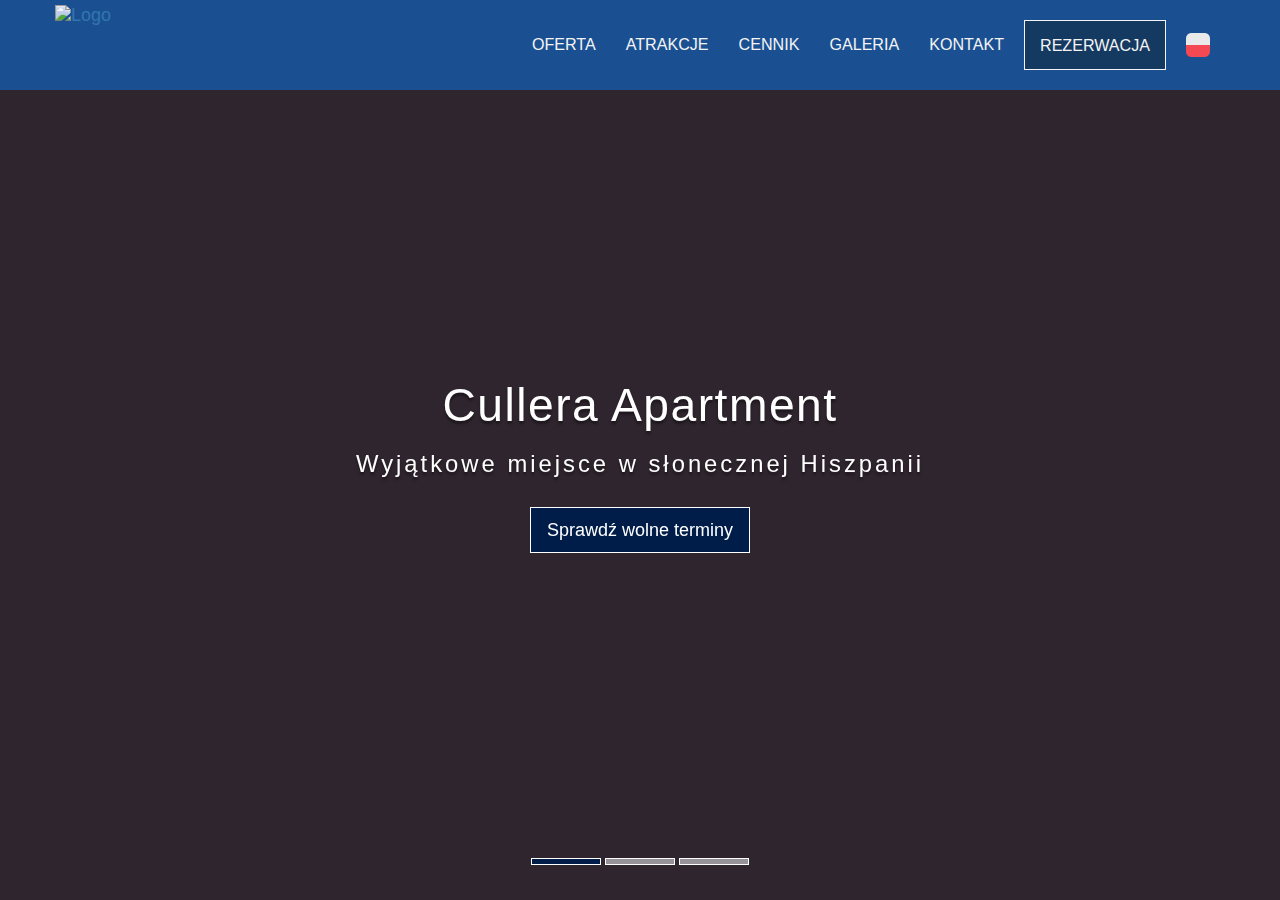
==== index.html @ fe38606e "Navbar vol. 10" ====
<!DOCTYPE html>
<html prefix="og: http://ogp.me/ns#">

<head>
  <!-- content-type, which overrides http equivalent header. Because of charset, this meta should be set at first. -->
  <meta http-equiv="Content-Type" content="text/html; charset=utf-8" />
  <!--  Overrides http equivalent header. This tells IE to use the most updated engine.  -->
  <meta http-equiv="X-UA-Compatible" content="IE=Edge">
  <!--  Tells crawlers how to crawl this page, and the role of this page. https://developer.mozilla.org/en-US/docs/Web/HTML/Element/meta -->
  <meta name="robots" content="index, follow">
  <!--  One of the microformats. http://microformats.org/wiki/rel-home  -->
  <link rel="home" href="/">
  <!--  Page generator if your html file is generated by machine.  -->
  <meta name="generator" content="My bare hands">
  <!--  Probably the most well-known meta, but most of the search engine has abandon this tag. Avoid using this if possible. -->
  <!--   <meta name="keywords" content="key, words, something"> -->
  <!--  Defines a favicon which shows in address bar of desktop browsers. Most of the mobile browsers have no place to show it though.  -->
  <link rel="shortcut icon" href="/favicon.ico">
  <!--  Pretty similar to the one above. But gives size and png is also valid here.  -->
  <link rel="icon" type="image/png" href="/path/to/icons/favicon-192x192.png" sizes="192x192">
  <!--  iPhone stuff. This will be used as icon if you save this page as Web Clip.  -->
  <!--  Most of the icon things are described on https://developer.apple.com/library/content/documentation/AppleApplications/Reference/SafariWebContent/ConfiguringWebApplications/ConfiguringWebApplications.html  -->
  <!--  -precomposed suffix indicates the image should not be added effects again.  -->
  <!-- For third-generation iPad with high-resolution Retina display. -->
  <link rel="apple-touch-icon-precomposed" sizes="144x144" href="/image.png">
  <!-- For iPhone with high-resolution Retina display. -->
  <link rel="apple-touch-icon-precomposed" sizes="114x114" href="/image.png">
  <!-- For first- and second-generation iPad. -->
  <link rel="apple-touch-icon-precomposed" sizes="72x72" href="/image.png">
  <!-- Fallback for ones above. For non-Retina iPhone, iPod Touch, and Android 2.1+ devices. -->
  <link rel="apple-touch-icon-precomposed" href="/image.png">
  <!--  suffix-free one.  -->
  <link rel="apple-touch-icon" sizes="180x180" href="/image.png">
  <!--  For launch screen.  -->
  <link rel="apple-touch-startup-image" href="/launch.png">
  <!--  And you can also add a title for launch screen icon.  -->
  <meta name="apple-mobile-web-app-title" content="AppTitle">
  <!--  If your site is a webapp, put this to make it even more like a native app.  -->
  <meta name="apple-mobile-web-app-capable" content="yes">
  <!--  You may change the status bar.  -->
  <meta name="apple-mobile-web-app-status-bar-style" content="black">
  <!--  Android Chrome manifest. Does the similar things compared to those apple stuff. https://developer.chrome.com/multidevice/android/installtohomescreen -->
  <link rel="manifest" href="manifest.json">
  <!--  Open Search hint. This will be used in Chrome's omni bar if you press tab when focus on this site. http://www.opensearch.org/Specifications/OpenSearch/1.1  -->
  <link rel="search" type="application/opensearchdescription+xml" href="/search-api" title="Site Name">
  <!--  Hint for RSS feed. https://developer.mozilla.org/en-US/docs/Web/RSS/Getting_Started/Syndicating  -->
  <link rel="alternate" type="application/rss+xml" title="Site Name" href="/rss">
  <!--  Hint for Atom feed. People are using this, but I don't see any reliable source of this.  -->
  <link rel="alternate" type="application/atom+xml" title="Site Name" href="/atom">
  <!-- Tag for AMP project entry. If you have a AMP version of your site, put this to other pages. https://www.ampproject.org/ -->
  <link rel="amphtml" href="https://www.example.com/url/to/amp/document.html">
  <!--  set rules only for IE.  -->
  <!--[if lt IE 9]>
  <link rel="stylesheet" type="text/css" href="no-ie.css" />
  <![endif]-->
  <!--  Provides a JSON description of this page.  -->
  <link rel="alternate" type="application/json" href="https://example.com/page.json">
  <!--  The most canonical version of this page. Helps SEO. https://moz.com/blog/canonical-url-tag-the-most-important-advancement-in-seo-practices-since-sitemaps  -->
  <link rel="canonical" href="https://example.com/page">
  <!--  Other languages of this page.  -->
  <link rel="alternate" hreflang="zh-CN" href="https://example.com/zh-CN/page" title="??">
  <!-- Also overrides http equivalent header, for CSP rules. https://developer.mozilla.org/en-US/docs/Web/HTTP/CSP -->
  <meta http-equiv="Content-Security-Policy" content="default-src localhost:8080 localhost:8080 *.example.com 'self' 'unsafe-inline' 'unsafe-eval' data:;">
  <!--  http equivalent header. This will protect your referrer from being abused or leaked. https://developer.mozilla.org/en-US/docs/Web/HTTP/Headers/Referrer-Policy  -->
  <meta http-equiv="Referrer-Policy" content="same-origin">
  <!--  viewport, this tells mobile browsers how to scale page content. https://developer.mozilla.org/en-US/docs/Mozilla/Mobile/Viewport_meta_tag  -->
  <meta name="viewport" content="width=device-width,initial-scale=1.0">
  <!-- Disable telephone number auto detection. This is optional, depends on your willingness. http://stackoverflow.com/questions/28027330/html-email-ios-format-detection -->
  <meta name="format-detection" content="telephone=no">
  <!-- Other formats. Also optional. -->
  <meta name="format-detection" content="date=no">
  <meta name="format-detection" content="address=no">
  <meta name="format-detection" content="email=no">
  <!-- Preload image if possible. https://www.smashingmagazine.com/2016/02/preload-what-is-it-good-for/ -->
  <link rel="preload" href="//example.com/preload.png" as="image" crossorigin>
  <!-- Metas for OpenGraph protocol. Mainly about how to share this page via social networks. http://ogp.me/ -->
  <meta property="og:title" content="Title">
  <meta property="og:type" content="something.page">
  <meta property="og:url" content="https://example.com">
  <meta property="og:image" content="https://example.com/preview.jpg">
  <!-- Metas for Twitter share. -->
  <meta name="twitter:url" content="https://example.com">
  <meta name="twitter:title" content="Title">
  <!-- Stylesheet resource protected by Subresource Integrity. https://developer.mozilla.org/en-US/docs/Web/Security/Subresource_Integrity -->
  <link crossorigin="anonymous" href="https://example.com/resource" integrity="sha256-17GUFcEII0uRrKwNDAIJHIYJk8E2h6dX7jRcwezTqdE=" media="all" rel="stylesheet">
  <!-- Finally, title. -->
  <!-- But actually there are even more meta extensions: https://wiki.whatwg.org/wiki/MetaExtensions -->

  <link href="https://fonts.googleapis.com/css?family=Open+Sans" rel="stylesheet">

  <link rel="stylesheet" href="resources/css/bootstrap.min.css" type="text/css" />
  <link rel="stylesheet" href="resources/css/style.css" type="text/css" />
  <script type="text/javascript" src="resources/js/jquery-3.2.1.min.js"></script>
  <script type="text/javascript" src="resources/js/bootstrap.min.js"></script>

  <title>Sample HTML index file</title>
</head>

<body>

  <nav class="navbar navbar-inverse navbar-fixed-top" role="navigation">
    <div class="container">
      <div class="navbar-header">
        <button type="button" class="navbar-toggle collapsed" data-toggle="collapse" data-target="#bs-example-navbar-collapse-1" id="button-nav">
          <span class="sr-only">Toggle navigation</span>
          <span class="icon-bar"></span>
          <span class="icon-bar"></span>
          <span class="icon-bar"></span>
        </button>
        <div class="navbar-brand">
          <a href="#">
            <img alt="Logo" id="logo" src="resources/images/logo.png" />
          </a>
        </div>
      </div>

      <div class="collapse navbar-collapse navbar-right" id="bs-example-navbar-collapse-1">
        <section>
          <nav class="fill">
            <ul class="nav navbar-nav navbar-right">
              <li> <a href="#">Oferta</a> </li>
              <li> <a href="#">Atrakcje</a> </li>
              <li> <a href="#">Cennik</a> </li>
              <li> <a href="#">Galeria</a> </li>
              <li> <a href="#">Kontakt</a> </li>
              <li> <a href="#" id="Reservation">Rezerwacja</a> </li>
              <li class="dropdown">
                <a href="#" data-toggle="dropdown" class="dropdown-toggle"><img src="resources/images/pl.png" </img><b class="caret"></b></a>
                <ul class="dropdown-menu">
                  <div>
                    <li>
                      <a href="start-seite"><img src="resources/images/de.png" </img></a>
                    </li>
                    <li>
                      <a href="empezar"><img src="resources/images/sp.png" </img></a>
                    </li>
                    <li>
                      <a href="home"><img src="resources/images/gb.png" </img></a>
                    </li>
                    <li>
                      <a href="bonjour"><img src="resources/images/fr.png" </img></a>
                    </li>
                  </div>
                </ul>
              </li>
            </ul>
        </section>
      </div>
    </div>
    </nav>


    <div id="myCarousel" class="carousel-fade carousel slide" data-ride="carousel">
      <ol class="carousel-indicators">
        <li data-target="#myCarousel" data-slide-to="0" class="active"></li>
        <li data-target="#myCarousel" data-slide-to="1"></li>
        <li data-target="#myCarousel" data-slide-to="2"></li>
      </ol>
      <div class="carousel-inner">
        <div class="item bg bg1 active">
          <div class="container">
            <div class="carousel-caption">
              <h1>Cullera Apartment</h1>
              <h3>Wyjątkowe miejsce w słonecznej Hiszpanii</h3>
              <p><a class="btn btn-lg btn-primary" href="#" role="button">Sprawdź wolne terminy</a></p>
            </div>
          </div>
        </div>
        <div class="item bg bg2">
          <div class="container">
            <div class="carousel-caption">
              <h1>Cullera Apartment</h1>
              <h3>Apartament nad brzegiem morza</h3>
              <p><a class="btn btn-lg btn-primary" href="#" role="button">Sprawdź wolne terminy</a></p>
            </div>
          </div>
        </div>
        <div class="item bg bg3">
          <div class="container">
            <div class="carousel-caption">
              <h1>Cullera Apartment</h1>
              <h3>Miejsce odpoczynku i spokoju</h3>
              <p><a class="btn btn-lg btn-primary" href="#" role="button">Sprawdź wolne terminy</a></p>
            </div>
          </div>
        </div>
      </div>
    </div>


</body>

</html>
---- resources/css/style.css ----
html, body {
  height: 100%;
  font-family: 'Open Sans', sans-serif;
}

h1 {
  font-size: 3.3em;
}

h3 {
  font-size: 1.7em;
}

a.btn {
  margin-top: 20px;
}

#logo {
  height: 80px;
  padding: 5px 0;
}

#Reservation {
  height: 50px;
  box-sizing: border-box;
  background-color: rgba(15, 24, 26, 0.40);
  border: .5px solid;
  margin-left: 5px;
  margin-right: 5px;
}

.caret {
  display: none;
}

.navbar {
  height: 90px;
  background-color: #1A5398;
  opacity: .95;
}

.navbar-brand {
  padding: 0;
  max-width: 172px;
}

.navbar, .navbar-inverse {
  border-radius: 0;
  border: none;
  margin-bottom: 0;
  min-height: 80px;
}

.container {
  height: inherit;
}
#bs-example-navbar-collapse-1 {
  margin-top: 20px;
}
.navbar-nav>li>a {
  line-height: 20px;
}
.navbar-nav>li {
  vertical-align: middle;
  text-align: center;
}
.navbar-inverse .navbar-nav>li>a {
  color: white;
  font: 400 1.15em 'Open Sans', sans-serif;
}

.navbar-inverse .navbar-nav li a:hover {
  background-color: rgba(222, 222, 222, .2);
  transition: 0.7s all linear;
  height: 100%;
}

ul.nav li a {
  box-sizing: border-box;
  min-height: 45px;
}
li.dropdown {
  height: 50px;
}
li.dropdown > a {
  height: 50px;
}
li.dropdown > a > img {
  margin-top: -2px;
}
@media (min-width: 768px) {
ul.dropdown-menu {
  min-width: 0;
  width: 55px;
  padding: 0;
}
}

ul.dropdown-menu li a {
  padding: 10px 15px;
}

@media (max-width: 992.1px) {
  h1 {
    font-size: 2.5em;
  }
  h3 {
    font-size: 1.5em;
  }
  .carousel-caption {
    top: 40%;
  }
  #Reservation {
    height: 43.6px;
  }
  .navbar-inverse .navbar-nav>li>a {
    font-size: 0.8em;
  }
  ul.nav li a {
    min-height: 35px;
  }
  #bs-example-navbar-collapse-1 {
    margin-top: 23.2px;
  }
  li.dropdown {
    height: 43.6px;
  }
  li.dropdown > a {
    height: 43.6px;
  }
  li.dropdown > a > img {
    margin-top: -5.2px;
  }
}

.navbar-inverse .navbar-nav > li > a:hover,
.navbar-inverse .navbar-nav > li > a:focus,
#Reservation:hover,
#Reservation:focus {
  background-color: #001D4A;
}

/*----------------------------------------------
--Nav effects
-----------------------------------------------  */

nav ul {
  list-style: none;
  text-align: center;
}

nav ul li {
  display: inline-block;
}

nav ul li a {
  display: block;
  text-decoration: none;
  color: #aaa;
  font-weight: 800;
  text-transform: uppercase;
  margin: 0 0px;
}

nav ul li a, nav ul li a:after, nav ul li a:before {
  transition: all 0.4s;
}

nav ul li a:hover {
  color: #555;
}

nav.fill ul li a {
  position: relative;
}

nav.fill ul li a:after {
  position: absolute;
  bottom: 0;
  left: 0;
  right: 0;
  margin: auto;
  width: 0%;
  content: '.';
  color: transparent;
  background: #aaa;
  background: blue;
  height: 1px;
}

nav.fill ul li a {
  transition: all .4s;
}

nav.fill ul li a:after {
  text-align: left;
  margin: 0;
  opacity: 0;
}

nav.fill ul li a:hover {
  color: red;
  z-index: 1;
}

nav.fill ul li a:hover:after {
  z-index: -10;
  animation: fill .5s forwards;
  -webkit-animation: fill .5s forwards;
  -moz-animation: fill .5s forwards;
  opacity: 1;
}


/* Keyframes */

@-webkit-keyframes fill {
  0% {
    width: 0%;
    height: 0.1px;
  }
  50% {
    width: 100%;
    height: 0.1px;
  }
  100% {
    width: 100%;
    height: 100%;
    background: #001D4A;
  }
}


/*End of nav effects */

.carousel-inner {
  height: 100%;
}

.carousel-caption {
  height: 100%;
  top: 40%;
  z-index: 10;
}

.carousel-caption h1 {
  text-shadow: 0 2.5px 2.5px rgba(0, 0, 0, 0.4);
  letter-spacing: 1.5px;
}

.carousel-caption h3 {
  text-shadow: 0 2.5px 2.5px rgba(0, 0, 0, 0.4);
  letter-spacing: 3px;
}

.carousel, .item, .active {
  height: 100%;
}

.carousel .item {
  background-color: rgb(47, 37, 46);
}

.carousel .carousel-inner .bg {
  background-repeat: no-repeat;
  background-size: cover;
}

.carousel .carousel-inner .bg1 {
  background-image: url(../images/IMG_9417.JPG);
  background-position: center top;
}

.carousel .carousel-inner .bg2 {
  background-image: url(../images/IMG_9451.JPG);
  background-position: center center;
}

.carousel .carousel-inner .bg3 {
  background-image: url(../images/IMG_9530.JPG);
  background-position: center bottom;
}

.carousel-fade .carousel-inner .item {
  transition-property: opacity;
}

.carousel-fade .carousel-inner .item, .carousel-fade .carousel-inner .active.left, .carousel-fade .carousel-inner .active.right {
  opacity: 0;
}

.carousel-fade .carousel-inner .active, .carousel-fade .carousel-inner .next.left, .carousel-fade .carousel-inner .prev.right {
  opacity: 1;
}

.carousel-fade .carousel-inner .next, .carousel-fade .carousel-inner .prev, .carousel-fade .carousel-inner .active.left, .carousel-fade .carousel-inner .active.right {
  left: 0;
  transform: translate3d(0, 0, 0);
}

@media screen and (max-height: 500px) {
  h1 {
    font-size: 2em;
  }
  h3 {
    font-size: 1.2em;
  }
}

@media (max-width: 768px) {
  #logo {
    width: 120px;
    height: 60px;
  }
  #Reservation {
    height: 35.2px;
    background-color: #1A5398;
    border: none;
    border-top: solid;
    border-top-width: .1px;
    border-top-color: #001D4A;
    margin-left: 0;
    margin-right: 0;
  }
  .navbar {
    opacity: 1;
  }
  .caret {
    display: inline-block;
  }
  .navbar {
    min-height: 60px;
    max-height: 65px;
  }
  div.navbar-header div.navbar-brand {
    margin-left: 15%;
  }
  .navbar-toggle {
    margin-top: 15.5px;
    margin-right: 10%;
  }
  .navbar-inverse .navbar-nav>li>a {
    font-size: 0.8em;
    margin-top: 0em;
    border-top: solid;
    border-color: #001D4A;
    border-top-width: .1px;
    background-color: #1A5398;
    opacity: 1;
  }
  .navbar-nav>li>ul {
    margin-left: 10%;
    margin-right: 10%;
  }
  .navbar-nav>li>ul>li {
    margin-left: 5px;
    margin-right: 5px;
  }
  .dropdown-menu>li>a {
    padding-left: 0;
  }
  .navbar-nav .open .dropdown-menu>li>a {
    padding-top: 10px;
    padding-left: 15px;
    padding-right: 15px;
    padding-bottom: 3px;
    background-color: #1A5398;
  }
  .navbar-nav .open .dropdown-menu {
    display: flex;
    margin-left: 0;
    margin-right: 0;
    justify-content: center;
    width: auto;
    background-color: #1A5398;
    padding: 0;
    border-width: 0;
  }
  .navbar-collapse {
    border-width: 0;
  }
  .navbar-collapse.in {
    overflow-y: visible;
  }
  li.dropdown.open {
    background-color: #1A5398;
  }
  ul.nav {
    margin-top: 0px;
    margin-bottom: 0px;
  }
  .carousel-caption {
    top: 30%;
  }
  .navbar-collapse.collapse {
    display: none;
  }
  .container > .navbar-header,
  .container-fluid > .navbar-header,
  .container > .navbar-collapse,
  .container-fluid > .navbar-collapse {
    margin-right: -15px;
    margin-left: -15px;
  }
  .container > .navbar-header > div.navbar-brand {
    margin-left: 15%;
  }
  .navbar-header {
    float:none;
  }
    .navbar-toggle {
      display: inline-block;
    }
    .collapse.in {
      display:block;
    }
    #bs-example-navbar-collapse-1 {
      margin-top: 0px;
    }
li.dropdown > a > img {
  margin-top: 0;
  vertical-align: middle;
}

.navbar-inverse .navbar-nav > li > a:hover,
.navbar-inverse .navbar-nav > li > a:focus, .navbar-inverse .navbar-nav > .open > a,
 .navbar-inverse .navbar-nav > .open > a:hover,
 .navbar-inverse .navbar-nav > .open > a:focus,
 #Reservation:hover,
 #Reservation:focus {
  background-color: #001D4A;
}

}
@media (width: 768px) {
  .container > .navbar-header {
    margin-left: -24px;
    margin-right: -24px;
  }
  .collapse.in {
    display: block;
  }
  #bs-example-navbar-collapse-1 {
    margin-top: 0px;
    min-width: 768px;
  }
  .navbar-nav > li {
    float: none;
  }
   ul.navbar-nav {
    float: none !important;
    width: 768px;
    margin-left: -15px;
  }
  nav.navbar > div.container {
    margin-left:0;
    margin-right:0;
    min-width: 768px;
    padding:0;
  }
  .dropdown-menu>li>a {
    padding-left: 0;
  }
  .navbar-nav .open .dropdown-menu>li>a {
    padding-top: 10px;
    padding-left: 15px;
    padding-right: 15px;
    padding-bottom: 3px;
    background-color: #1A5398;
  }
  .navbar-nav .open .dropdown-menu {
    display: flex;
    margin-left: 0;
    margin-right: 0;
    justify-content: center;
    width: 768px;
    background-color: #1A5398;
    padding: 0;
    border-width: 0;
  }

  #Reservation {
    height: 35.2px;
  }
  .navbar-inverse .navbar-nav > li.dropdown > a {
    height: 43.6px;
  }
  .navbar-inverse .navbar-nav > li > a {
    padding-top: 10px;
    padding-bottom: 10px;
    height: 35px;
  }
}
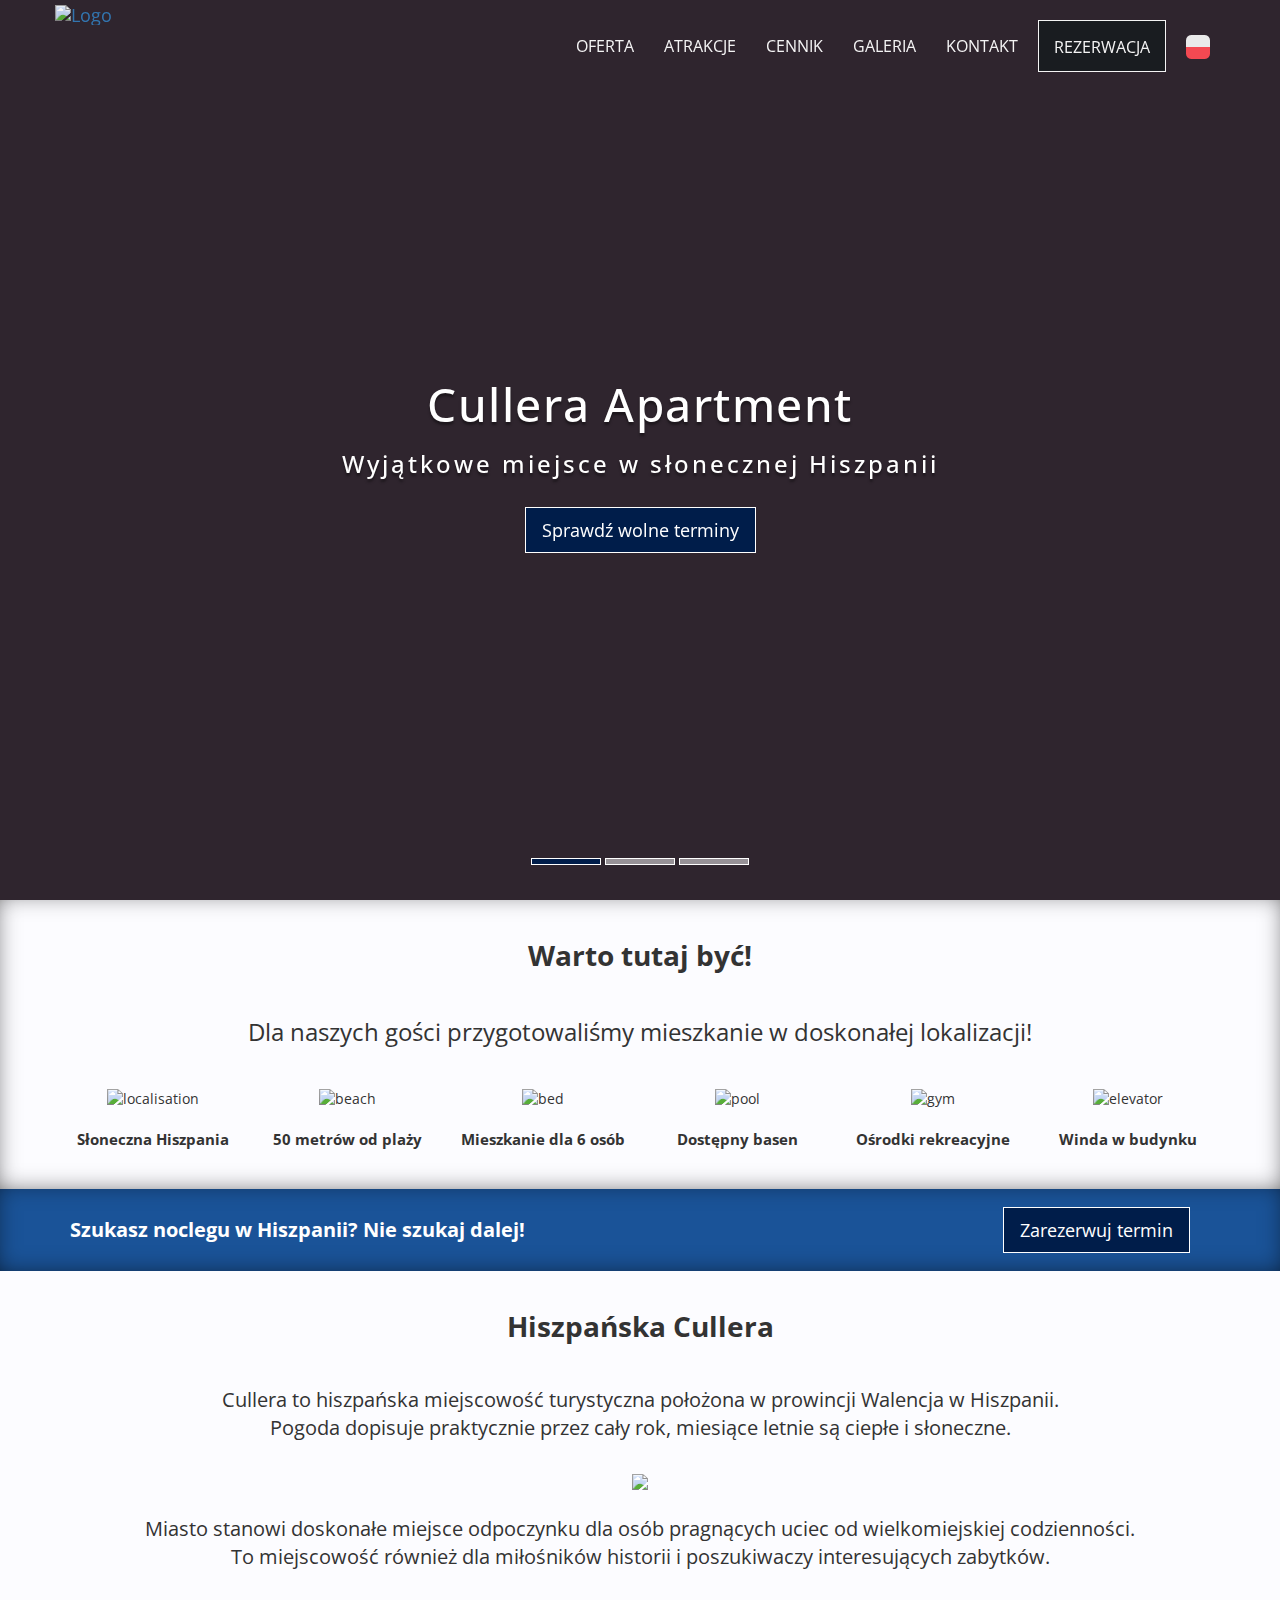
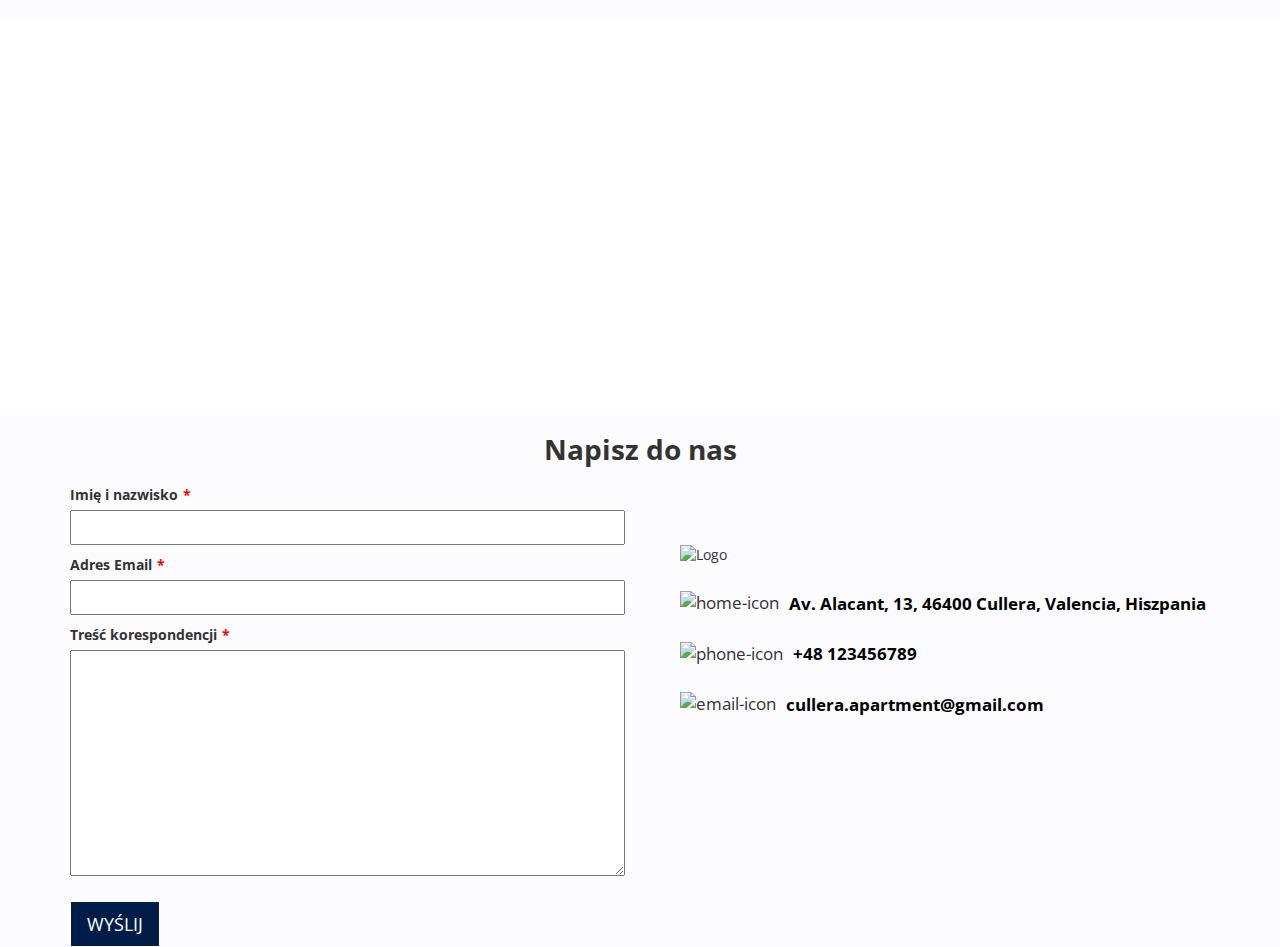
==== commit 511e8d88: "Fix of navbar fix" ====
--- a/index.html
+++ b/index.html
@@ -7,84 +7,7 @@
   <!--  Overrides http equivalent header. This tells IE to use the most updated engine.  -->
   <meta http-equiv="X-UA-Compatible" content="IE=Edge">
   <!--  Tells crawlers how to crawl this page, and the role of this page. https://developer.mozilla.org/en-US/docs/Web/HTML/Element/meta -->
-  <meta name="robots" content="index, follow">
-  <!--  One of the microformats. http://microformats.org/wiki/rel-home  -->
-  <link rel="home" href="/">
-  <!--  Page generator if your html file is generated by machine.  -->
-  <meta name="generator" content="My bare hands">
-  <!--  Probably the most well-known meta, but most of the search engine has abandon this tag. Avoid using this if possible. -->
-  <!--   <meta name="keywords" content="key, words, something"> -->
-  <!--  Defines a favicon which shows in address bar of desktop browsers. Most of the mobile browsers have no place to show it though.  -->
-  <link rel="shortcut icon" href="/favicon.ico">
-  <!--  Pretty similar to the one above. But gives size and png is also valid here.  -->
-  <link rel="icon" type="image/png" href="/path/to/icons/favicon-192x192.png" sizes="192x192">
-  <!--  iPhone stuff. This will be used as icon if you save this page as Web Clip.  -->
-  <!--  Most of the icon things are described on https://developer.apple.com/library/content/documentation/AppleApplications/Reference/SafariWebContent/ConfiguringWebApplications/ConfiguringWebApplications.html  -->
-  <!--  -precomposed suffix indicates the image should not be added effects again.  -->
-  <!-- For third-generation iPad with high-resolution Retina display. -->
-  <link rel="apple-touch-icon-precomposed" sizes="144x144" href="/image.png">
-  <!-- For iPhone with high-resolution Retina display. -->
-  <link rel="apple-touch-icon-precomposed" sizes="114x114" href="/image.png">
-  <!-- For first- and second-generation iPad. -->
-  <link rel="apple-touch-icon-precomposed" sizes="72x72" href="/image.png">
-  <!-- Fallback for ones above. For non-Retina iPhone, iPod Touch, and Android 2.1+ devices. -->
-  <link rel="apple-touch-icon-precomposed" href="/image.png">
-  <!--  suffix-free one.  -->
-  <link rel="apple-touch-icon" sizes="180x180" href="/image.png">
-  <!--  For launch screen.  -->
-  <link rel="apple-touch-startup-image" href="/launch.png">
-  <!--  And you can also add a title for launch screen icon.  -->
-  <meta name="apple-mobile-web-app-title" content="AppTitle">
-  <!--  If your site is a webapp, put this to make it even more like a native app.  -->
-  <meta name="apple-mobile-web-app-capable" content="yes">
-  <!--  You may change the status bar.  -->
-  <meta name="apple-mobile-web-app-status-bar-style" content="black">
-  <!--  Android Chrome manifest. Does the similar things compared to those apple stuff. https://developer.chrome.com/multidevice/android/installtohomescreen -->
-  <link rel="manifest" href="manifest.json">
-  <!--  Open Search hint. This will be used in Chrome's omni bar if you press tab when focus on this site. http://www.opensearch.org/Specifications/OpenSearch/1.1  -->
-  <link rel="search" type="application/opensearchdescription+xml" href="/search-api" title="Site Name">
-  <!--  Hint for RSS feed. https://developer.mozilla.org/en-US/docs/Web/RSS/Getting_Started/Syndicating  -->
-  <link rel="alternate" type="application/rss+xml" title="Site Name" href="/rss">
-  <!--  Hint for Atom feed. People are using this, but I don't see any reliable source of this.  -->
-  <link rel="alternate" type="application/atom+xml" title="Site Name" href="/atom">
-  <!-- Tag for AMP project entry. If you have a AMP version of your site, put this to other pages. https://www.ampproject.org/ -->
-  <link rel="amphtml" href="https://www.example.com/url/to/amp/document.html">
-  <!--  set rules only for IE.  -->
-  <!--[if lt IE 9]>
-  <link rel="stylesheet" type="text/css" href="no-ie.css" />
-  <![endif]-->
-  <!--  Provides a JSON description of this page.  -->
-  <link rel="alternate" type="application/json" href="https://example.com/page.json">
-  <!--  The most canonical version of this page. Helps SEO. https://moz.com/blog/canonical-url-tag-the-most-important-advancement-in-seo-practices-since-sitemaps  -->
-  <link rel="canonical" href="https://example.com/page">
-  <!--  Other languages of this page.  -->
-  <link rel="alternate" hreflang="zh-CN" href="https://example.com/zh-CN/page" title="??">
-  <!-- Also overrides http equivalent header, for CSP rules. https://developer.mozilla.org/en-US/docs/Web/HTTP/CSP -->
-  <meta http-equiv="Content-Security-Policy" content="default-src localhost:8080 localhost:8080 *.example.com 'self' 'unsafe-inline' 'unsafe-eval' data:;">
-  <!--  http equivalent header. This will protect your referrer from being abused or leaked. https://developer.mozilla.org/en-US/docs/Web/HTTP/Headers/Referrer-Policy  -->
-  <meta http-equiv="Referrer-Policy" content="same-origin">
-  <!--  viewport, this tells mobile browsers how to scale page content. https://developer.mozilla.org/en-US/docs/Mozilla/Mobile/Viewport_meta_tag  -->
   <meta name="viewport" content="width=device-width,initial-scale=1.0">
-  <!-- Disable telephone number auto detection. This is optional, depends on your willingness. http://stackoverflow.com/questions/28027330/html-email-ios-format-detection -->
-  <meta name="format-detection" content="telephone=no">
-  <!-- Other formats. Also optional. -->
-  <meta name="format-detection" content="date=no">
-  <meta name="format-detection" content="address=no">
-  <meta name="format-detection" content="email=no">
-  <!-- Preload image if possible. https://www.smashingmagazine.com/2016/02/preload-what-is-it-good-for/ -->
-  <link rel="preload" href="//example.com/preload.png" as="image" crossorigin>
-  <!-- Metas for OpenGraph protocol. Mainly about how to share this page via social networks. http://ogp.me/ -->
-  <meta property="og:title" content="Title">
-  <meta property="og:type" content="something.page">
-  <meta property="og:url" content="https://example.com">
-  <meta property="og:image" content="https://example.com/preview.jpg">
-  <!-- Metas for Twitter share. -->
-  <meta name="twitter:url" content="https://example.com">
-  <meta name="twitter:title" content="Title">
-  <!-- Stylesheet resource protected by Subresource Integrity. https://developer.mozilla.org/en-US/docs/Web/Security/Subresource_Integrity -->
-  <link crossorigin="anonymous" href="https://example.com/resource" integrity="sha256-17GUFcEII0uRrKwNDAIJHIYJk8E2h6dX7jRcwezTqdE=" media="all" rel="stylesheet">
-  <!-- Finally, title. -->
-  <!-- But actually there are even more meta extensions: https://wiki.whatwg.org/wiki/MetaExtensions -->
 
   <link href="https://fonts.googleapis.com/css?family=Open+Sans" rel="stylesheet">
 
@@ -92,6 +15,14 @@
   <link rel="stylesheet" href="resources/css/style.css" type="text/css" />
   <script type="text/javascript" src="resources/js/jquery-3.2.1.min.js"></script>
   <script type="text/javascript" src="resources/js/bootstrap.min.js"></script>
+  <script type="text/javascript" src="https://maps.googleapis.com/maps/api/js?key=AIzaSyA2aEZ-V6omJorvUW3Yaz4FjCpzF3QwmMs"></script>
+  <script type="text/javascript" src="resources/js/map.js"></script>
+  <script>$(function () {
+  $(document).scroll(function () {
+    var $nav = $(".navbar-fixed-top");
+    $nav.toggleClass('scrolled', $(this).scrollTop() > $nav.height());
+  });
+});</script>
 
   <title>Sample HTML index file</title>
 </head>
@@ -101,7 +32,8 @@
   <nav class="navbar navbar-inverse navbar-fixed-top" role="navigation">
     <div class="container">
       <div class="navbar-header">
-        <button type="button" class="navbar-toggle collapsed" data-toggle="collapse" data-target="#bs-example-navbar-collapse-1" id="button-nav">
+        <button type="button" class="navbar-toggle collapsed"
+        data-toggle="collapse" data-target=".navbar-positioned" id="button-nav">
           <span class="sr-only">Toggle navigation</span>
           <span class="icon-bar"></span>
           <span class="icon-bar"></span>
@@ -109,12 +41,12 @@
         </button>
         <div class="navbar-brand">
           <a href="#">
-            <img alt="Logo" id="logo" src="resources/images/logo.png" />
-          </a>
-        </div>
-      </div>
-
-      <div class="collapse navbar-collapse navbar-right" id="bs-example-navbar-collapse-1">
+         <img alt="Logo" class="logo" src="resources/images/logo.png" />
+    </a>
+        </div>
+      </div>
+
+      <div class="collapse navbar-collapse navbar-right navbar-positioned">
         <section>
           <nav class="fill">
             <ul class="nav navbar-nav navbar-right">
@@ -123,23 +55,15 @@
               <li> <a href="#">Cennik</a> </li>
               <li> <a href="#">Galeria</a> </li>
               <li> <a href="#">Kontakt</a> </li>
-              <li> <a href="#" id="Reservation">Rezerwacja</a> </li>
+              <li> <a href="#" class="Reservation">Rezerwacja</a> </li>
               <li class="dropdown">
-                <a href="#" data-toggle="dropdown" class="dropdown-toggle"><img src="resources/images/pl.png" </img><b class="caret"></b></a>
+                <a href="#" data-toggle="dropdown" class="dropdown-toggle"><img src="resources/images/pl.png"</img><b class="caret"></b></a>
                 <ul class="dropdown-menu">
                   <div>
-                    <li>
-                      <a href="start-seite"><img src="resources/images/de.png" </img></a>
-                    </li>
-                    <li>
-                      <a href="empezar"><img src="resources/images/sp.png" </img></a>
-                    </li>
-                    <li>
-                      <a href="home"><img src="resources/images/gb.png" </img></a>
-                    </li>
-                    <li>
-                      <a href="bonjour"><img src="resources/images/fr.png" </img></a>
-                    </li>
+                    <li><a href="start-seite"><img src="resources/images/de.png"</img></a></li>
+                    <li><a href="empezar"><img src="resources/images/sp.png"</img></a></li>
+                    <li><a href="home"><img src="resources/images/gb.png"</img></a></li>
+                    <li><a href="bonjour"><img src="resources/images/fr.png"</img></a></li>
                   </div>
                 </ul>
               </li>
@@ -187,6 +111,96 @@
       </div>
     </div>
 
+    <div class="icons-box shadow">
+    <h3 class="header-description">Warto tutaj być!</h3>
+    <p class="short-description">Dla naszych gości przygotowaliśmy mieszkanie w doskonałej lokalizacji!</p>
+      <div class="container">
+        <div class="row">
+        <div class="col-xs-6 col-sm-6 col-md-4 col-lg-2">
+          <img class="graphic-icon" src="resources/images/localisation.png" alt="localisation"/>
+          <p class="txt">Słoneczna Hiszpania</p>
+        </div>
+        <div class="col-xs-6 col-sm-6 col-md-4 col-lg-2">
+          <img class="graphic-icon" src="resources/images/beach.png" alt="beach"/>
+          <p class="txt">50 metrów od plaży</p>
+        </div>
+        <div class="col-xs-6 col-sm-6 col-md-4 col-lg-2">
+          <img class="graphic-icon" src="resources/images/bed.png" alt="bed"/>
+          <p class="txt">Mieszkanie dla 6 osób</p>
+        </div>
+        <div class="col-xs-6 col-sm-6 col-md-4 col-lg-2">
+          <img class="graphic-icon" src="resources/images/pool.png" alt="pool"/>
+          <p class="txt">Dostępny basen</p>
+        </div>
+        <div class="col-xs-6 col-sm-6 col-md-4 col-lg-2">
+          <img class="graphic-icon" src="resources/images/gym.png" alt="gym"/>
+          <p class="txt">Ośrodki rekreacyjne</p>
+        </div>
+        <div class="col-xs-6 col-sm-6 col-md-4 col-lg-2">
+          <img class="graphic-icon" src="resources/images/elevator.png" alt="elevator"/>
+          <p class="txt">Winda w budynku</p>
+        </div>
+    </div>
+      </div>
+    </div>
+
+    <div class="action-box shadow">
+      <div class="container">
+        <div class="row">
+          <h3 class="header-description contrast">Szukasz noclegu w Hiszpanii? Nie szukaj dalej!</h3>
+          <a class="btn btn-lg btn-primary positioned" href="#" role="button">Zarezerwuj termin</a>
+    </div>
+  </div>
+  </div>
+
+    <div class="description-box">
+      <div class="container">
+        <div class="row">
+          <h3 class="header-description">Hiszpańska Cullera</h3>
+    <p class="short-description">Cullera to hiszpańska miejscowość turystyczna położona w prowincji Walencja w Hiszpanii.</br> Pogoda dopisuje praktycznie przez cały rok, miesiące letnie są ciepłe i słoneczne.</p>
+    <img src="resources/images/sun.png"/>
+    <p class="short-description">Miasto stanowi doskonałe miejsce odpoczynku dla osób pragnących uciec od wielkomiejskiej codzienności.</br> To miejscowość również dla miłośników historii i poszukiwaczy interesujących zabytków.</p>
+    </div>
+  </div>
+  </div>
+
+    <div class="map">
+    <div class="row">
+  <div id="map"></div>
+</div></div>
+
+<div class="contact">
+<div class="container">
+	<div class="row">
+    <h3 class="header-description">Napisz do nas</h3>
+		<div class="col-md-6">
+      <form action="kontakt.php" method="post" id="form" class="formorla">
+      	<div>
+      		<label for="name">Imię i nazwisko<span>*<span></label>
+      		<input type="text" name="nazwisko" id="nazwisko" class="validate[required]" style="width: 100%" value="">
+      	</div>
+      	<div>
+      		<label for="email">Adres Email<span>*<span></label>
+      		<input type="text" name="email" id="email" class="validate[required]" style="width: 100%" value="">
+      	</div>
+      	<div>
+      		<label for="message">Treść korespondencji<span>*</span></label>
+      		<textarea name="tresc" id="tresc" rows="11" style="width: 100%"></textarea>
+      	</div>
+
+      	<input class="btn btn-lg btn-primary" type="submit" name="submit" id="submit" value="WYŚLIJ">
+
+      <input type="hidden" name="formid" value="form"></form>
+		</div>
+    <div class="col-md-6 centered">
+      <img alt="Logo" class="logo-alt" src="resources/images/logo2.png" />
+      <p><img class="contact-icon" src="resources/images/address.png" alt="home-icon"/><span>Av. Alacant, 13, 46400 Cullera, Valencia, Hiszpania</span></p>
+      <p><img class="contact-icon" src="resources/images/phone.png" alt="phone-icon"/><span>+48 123456789</span></p>
+      <p><img class="contact-icon" src="resources/images/mail.png" alt="email-icon"/><span>cullera.apartment@gmail.com</span></p>
+    </div>
+  </div>
+</div>
+</div>
 
 </body>
 
--- a/resources/css/style.css
+++ b/resources/css/style.css
@@ -9,21 +9,23 @@
 
 h3 {
   font-size: 1.7em;
-}
-
-a.btn {
+  text-align: center;
+}
+
+.btn {
   margin-top: 20px;
 }
 
-#logo {
+.logo {
   height: 80px;
   padding: 5px 0;
 }
 
-#Reservation {
-  height: 50px;
+.Reservation {
   box-sizing: border-box;
-  background-color: rgba(15, 24, 26, 0.40);
+  height: 52.4px;
+  max-height: 52.4px;
+  background-color: rgba(15, 24, 26, 0.70);
   border: .5px solid;
   margin-left: 5px;
   margin-right: 5px;
@@ -35,7 +37,7 @@
 
 .navbar {
   height: 90px;
-  background-color: #1A5398;
+  background-color: rgba(26,83,152,0);
   opacity: .95;
 }
 
@@ -49,18 +51,21 @@
   border: none;
   margin-bottom: 0;
   min-height: 80px;
+  background-color: rgba(26,83,152,0);
 }
 
 .container {
   height: inherit;
 }
-#bs-example-navbar-collapse-1 {
+
+.navbar-positioned {
   margin-top: 20px;
 }
-.navbar-nav>li>a {
+
+.navbar-nav > li > a {
   line-height: 20px;
 }
-.navbar-nav>li {
+.navbar-nav > li {
   vertical-align: middle;
   text-align: center;
 }
@@ -88,61 +93,27 @@
 li.dropdown > a > img {
   margin-top: -2px;
 }
-@media (min-width: 768px) {
-ul.dropdown-menu {
-  min-width: 0;
-  width: 55px;
-  padding: 0;
-}
-}
+
 
 ul.dropdown-menu li a {
   padding: 10px 15px;
 }
 
-@media (max-width: 992.1px) {
-  h1 {
-    font-size: 2.5em;
-  }
-  h3 {
-    font-size: 1.5em;
-  }
-  .carousel-caption {
-    top: 40%;
-  }
-  #Reservation {
-    height: 43.6px;
-  }
-  .navbar-inverse .navbar-nav>li>a {
-    font-size: 0.8em;
-  }
-  ul.nav li a {
-    min-height: 35px;
-  }
-  #bs-example-navbar-collapse-1 {
-    margin-top: 23.2px;
-  }
-  li.dropdown {
-    height: 43.6px;
-  }
-  li.dropdown > a {
-    height: 43.6px;
-  }
-  li.dropdown > a > img {
-    margin-top: -5.2px;
-  }
-}
-
 .navbar-inverse .navbar-nav > li > a:hover,
 .navbar-inverse .navbar-nav > li > a:focus,
-#Reservation:hover,
-#Reservation:focus {
+.Reservation:hover,
+.Reservation:focus {
   background-color: #001D4A;
 }
 
 /*----------------------------------------------
 --Nav effects
 -----------------------------------------------  */
+
+.navbar-fixed-top.scrolled {
+  background-color: #1A5398 !important;
+  transition: background-color 200ms linear;
+}
 
 nav ul {
   list-style: none;
@@ -267,17 +238,17 @@
 }
 
 .carousel .carousel-inner .bg1 {
-  background-image: url(../images/IMG_9417.JPG);
+  background-image: url(../images/1.JPG);
   background-position: center top;
 }
 
 .carousel .carousel-inner .bg2 {
-  background-image: url(../images/IMG_9451.JPG);
+  background-image: url(../images/2.JPG);
   background-position: center center;
 }
 
 .carousel .carousel-inner .bg3 {
-  background-image: url(../images/IMG_9530.JPG);
+  background-image: url(../images/3.JPG);
   background-position: center bottom;
 }
 
@@ -298,6 +269,190 @@
   transform: translate3d(0, 0, 0);
 }
 
+.contact-icon {
+  padding-right: 10px;
+}
+
+p > span {
+  vertical-align: middle;
+}
+
+.icons-box {
+  padding-top: 20px;
+  padding-bottom: 18px;
+  background-color: #fcfcff;
+/*  background-color: #F9DC5C; */
+}
+
+.description-box {
+  padding-top: 20px;
+  padding-bottom: 20px;
+  background-color: #fcfcff;
+  text-align: center;
+}
+
+.action-box {
+  padding-top: 10px;
+  padding-bottom: 10px;
+  background-color: #1A5398;
+  vertical-align: middle;
+}
+
+.action-box > .container {
+  vertical-align: middle;
+}
+
+.row {
+  position: relative;
+}
+
+a.positioned {
+  margin-top: -10px;
+  position: absolute;
+  right: 3%;
+  top: 30%;
+}
+
+.contrast {
+  color: white;
+  text-align: left;
+  display: inline-block;
+  padding-left: 15px;
+}
+
+.shadow {
+  -webkit-box-shadow: inset 0px -2px 27px -8px rgba(0,0,0,0.75);
+  -moz-box-shadow: inset 0px -2px 27px -8px rgba(0,0,0,0.75);
+  box-shadow: inset 0px -2px 27px -8px rgba(0,0,0,0.75);
+}
+
+div.col-lg-2 {
+  text-align: center;
+  padding: 10px;
+}
+
+div.col-lg-8 {
+  text-align: center;
+  vertical-align: middle;
+}
+
+.txt {
+  padding-top: 20px;
+  font-weight: bold;
+  font-size: 1.1em;
+}
+
+.header-description {
+  font-size: 2em;
+  font-weight: bold;
+  margin-bottom: 20px;
+}
+
+.action-box {
+  font-size: 0.7em;
+}
+
+.short-description {
+  padding-top: 25px;
+  text-align: center;
+  font-size: 1.7em;
+  padding-bottom: 18px;
+}
+
+.description-box p {
+  font-size: 1.4em;
+}
+
+.contact {
+  background-color: #fcfcff;
+  margin-top: 20px;
+}
+
+
+
+#map {
+    width: 100%;
+    height: 375px;
+}
+
+label > span {
+  padding-left: 5px;
+  color: red;
+  font-weight: bold;
+}
+
+p > span {
+  color: black;
+  font-weight: bold;
+}
+
+.col-md-6 > p {
+  vertical-align: middle;
+  font-size: 1.2em;
+  margin-top:25px;
+  margin-left: 25px;
+}
+
+.centered {
+  margin-top: 5%;
+}
+
+.logo-alt {
+  margin-left: 25px;
+}
+
+input {
+  padding-bottom: 10px;
+  margin-bottom: 10px;
+}
+
+@media (min-width: 768px) {
+ul.dropdown-menu {
+  min-width: 0;
+  width: 55px;
+  padding: 0;
+}
+}
+
+@media (max-width: 992.1px) {
+  h1 {
+    font-size: 2.5em;
+  }
+  h3 {
+    font-size: 1.5em;
+  }
+
+  .navbar, .navbar .navbar-inverse {
+    background-color: rgba(26,83,152,0);
+}
+
+  .carousel-caption {
+    top: 40%;
+  }
+  .Reservation {
+    height: 46px;
+    max-height: 46px;
+  }
+  .navbar-inverse .navbar-nav>li>a {
+    font-size: 0.8em;
+  }
+  ul.nav li a {
+    min-height: 35px;
+  }
+  .navbar-positioned {
+    margin-top: 23.2px;
+  }
+  li.dropdown {
+    height: 43.6px;
+  }
+  li.dropdown > a {
+    height: 43.6px;
+  }
+  li.dropdown > a > img {
+    margin-top: -5.2px;
+  }
+}
+
 @media screen and (max-height: 500px) {
   h1 {
     font-size: 2em;
@@ -308,12 +463,54 @@
 }
 
 @media (max-width: 768px) {
-  #logo {
+
+  .graphic-icon {
+    width: 25%;
+    height: 25%;
+  }
+
+  h3.header-description {
+    font-size: 1.6em;
+  }
+
+  p.short-description {
+    font-size: 1.1em;
+  }
+
+ .description-box, .icons-box, .contact {
+   padding-left: 10px;
+   padding-right: 10px;
+ }
+
+ h3.contrast {
+   font-size: 1.5em;
+   text-align: center;
+   margin: 0 auto;
+   padding-top: 10px;
+   padding-bottom: 15px;
+ }
+
+ .contrast {
+    display:block;
+ }
+
+ a.positioned {
+   margin-top: -10px;
+   position: static;
+   text-align: center;
+   display: block;
+   width: 50%;
+   text-align: center;
+   margin: 0 auto;
+ }
+
+  .logo {
     width: 120px;
     height: 60px;
   }
-  #Reservation {
-    height: 35.2px;
+  .Reservation {
+    height: 36.8px;
+    max-height: 36.8px;
     background-color: #1A5398;
     border: none;
     border-top: solid;
@@ -414,7 +611,7 @@
     .collapse.in {
       display:block;
     }
-    #bs-example-navbar-collapse-1 {
+    .navbar-positioned {
       margin-top: 0px;
     }
 li.dropdown > a > img {
@@ -426,8 +623,8 @@
 .navbar-inverse .navbar-nav > li > a:focus, .navbar-inverse .navbar-nav > .open > a,
  .navbar-inverse .navbar-nav > .open > a:hover,
  .navbar-inverse .navbar-nav > .open > a:focus,
- #Reservation:hover,
- #Reservation:focus {
+ .Reservation:hover,
+ .Reservation:focus {
   background-color: #001D4A;
 }
 
@@ -440,7 +637,10 @@
   .collapse.in {
     display: block;
   }
-  #bs-example-navbar-collapse-1 {
+  .navbar-positioned {
+    margin-top: 0px;
+  }
+  .navbar-positioned {
     margin-top: 0px;
     min-width: 768px;
   }
@@ -479,7 +679,7 @@
     border-width: 0;
   }
 
-  #Reservation {
+  .Reservation {
     height: 35.2px;
   }
   .navbar-inverse .navbar-nav > li.dropdown > a {
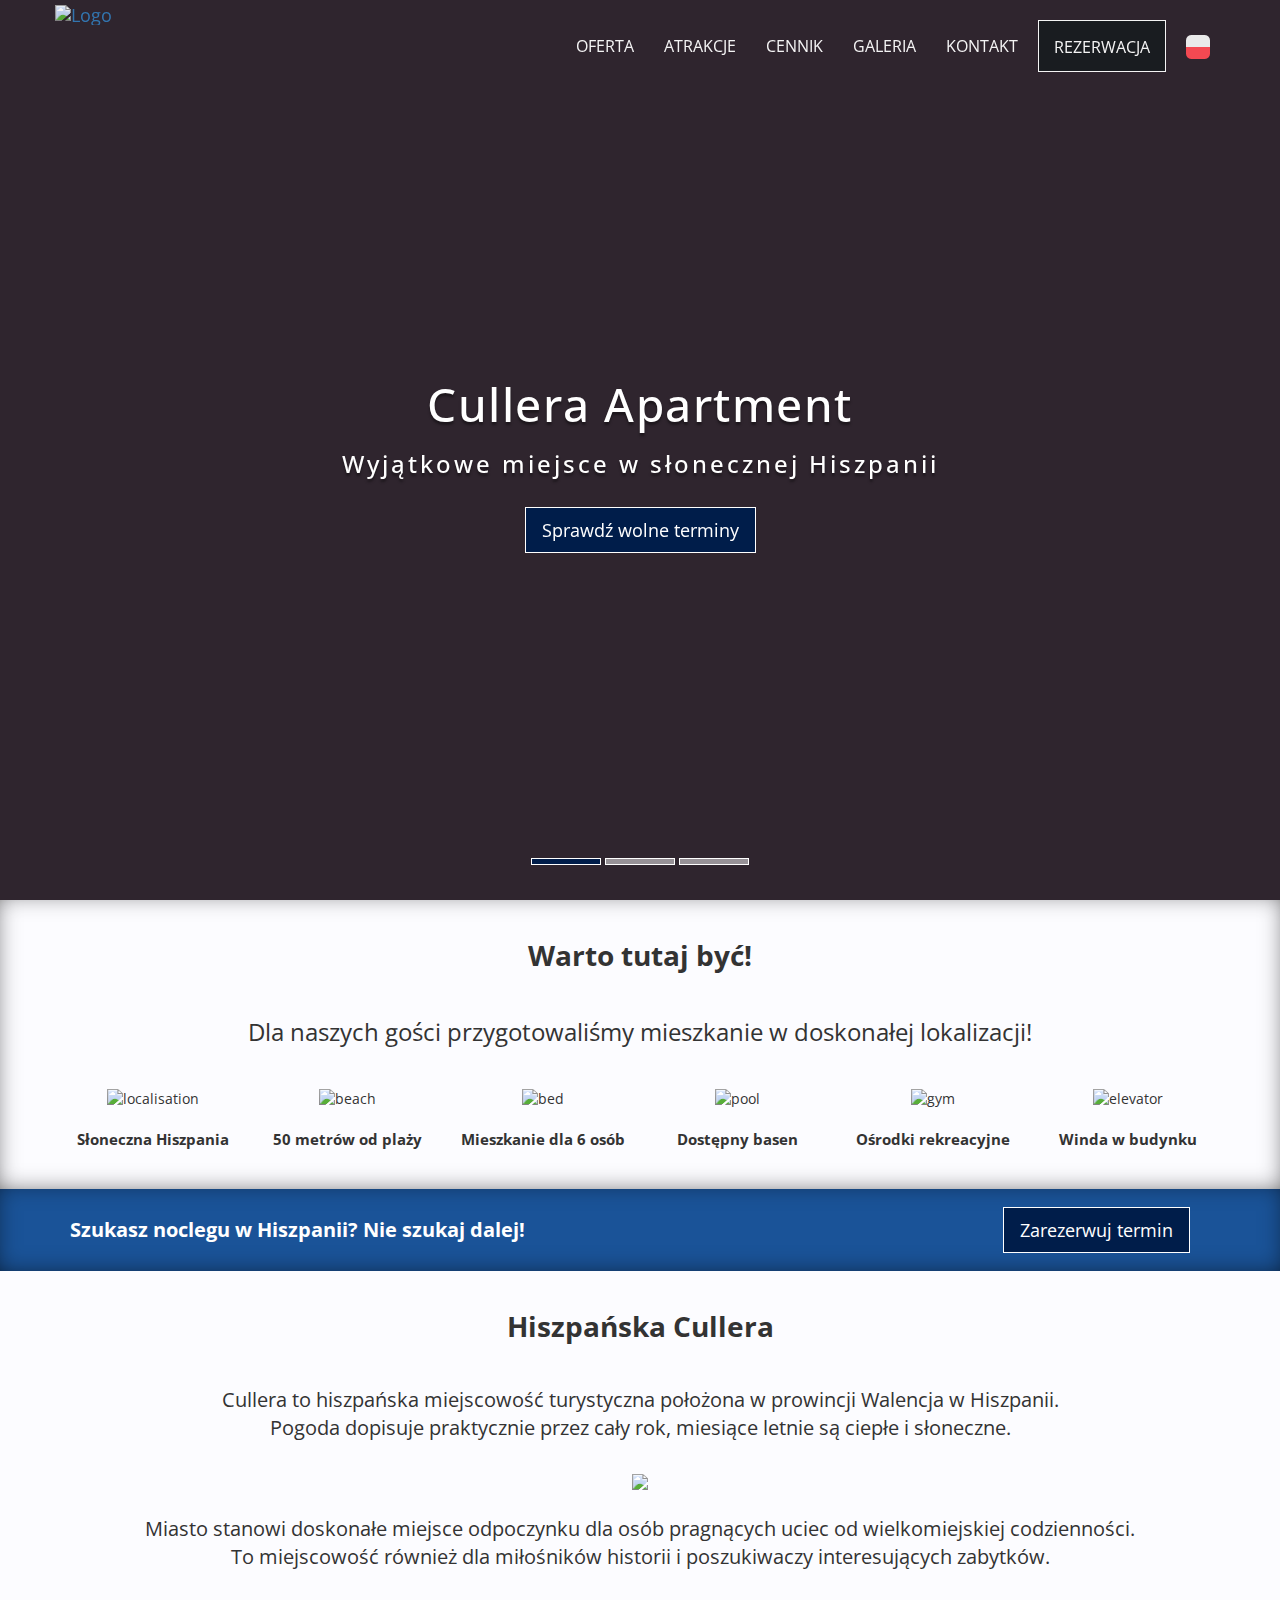
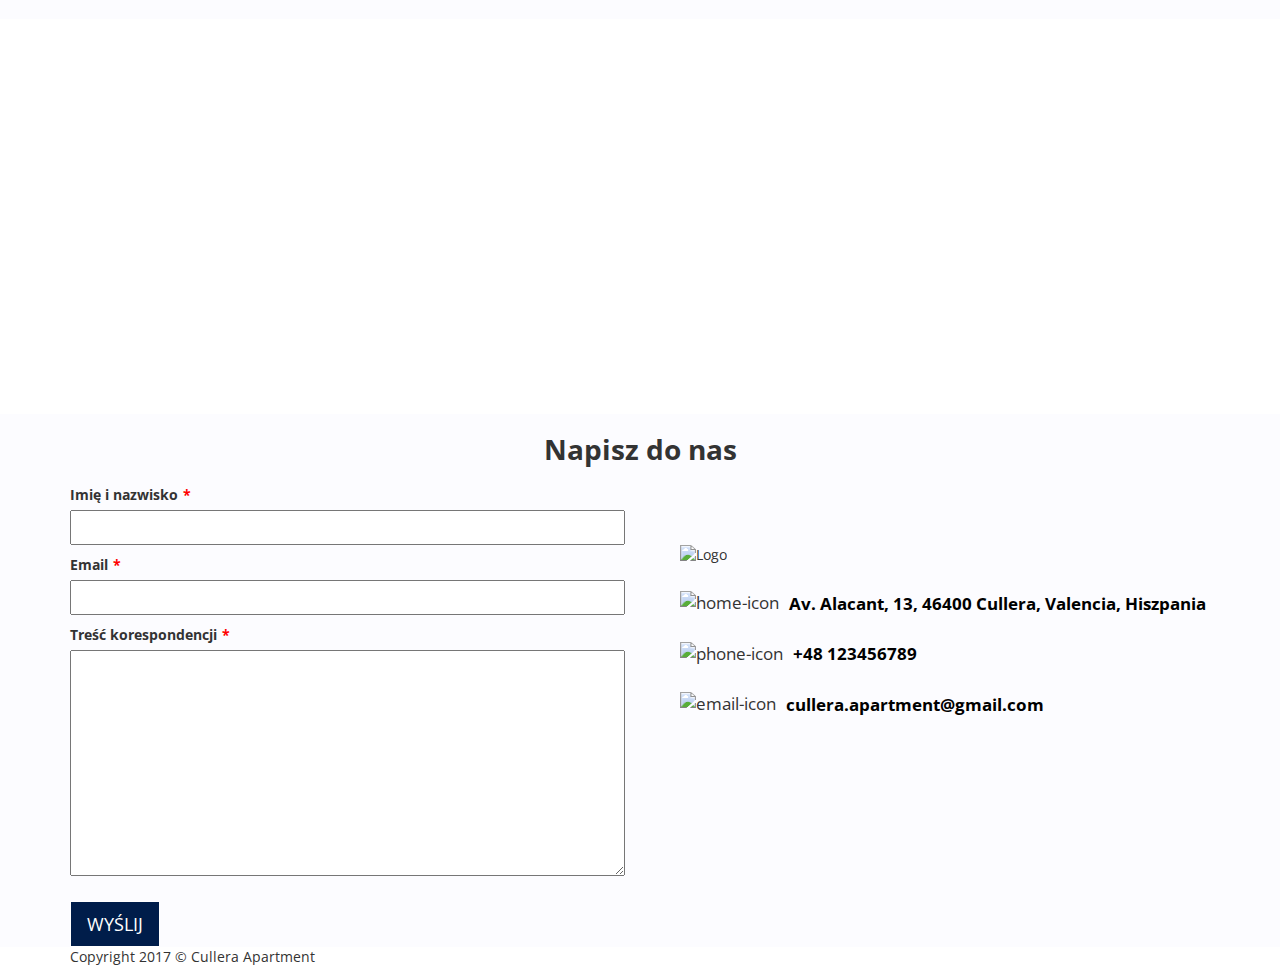
==== commit 45fca259: "Form improvements" ====
--- a/index.html
+++ b/index.html
@@ -10,7 +10,6 @@
   <meta name="viewport" content="width=device-width,initial-scale=1.0">
 
   <link href="https://fonts.googleapis.com/css?family=Open+Sans" rel="stylesheet">
-
   <link rel="stylesheet" href="resources/css/bootstrap.min.css" type="text/css" />
   <link rel="stylesheet" href="resources/css/style.css" type="text/css" />
   <script type="text/javascript" src="resources/js/jquery-3.2.1.min.js"></script>
@@ -23,8 +22,7 @@
     $nav.toggleClass('scrolled', $(this).scrollTop() > $nav.height());
   });
 });</script>
-
-  <title>Sample HTML index file</title>
+  <title>Cullera Apartment</title>
 </head>
 
 <body>
@@ -167,31 +165,45 @@
     <div class="map">
     <div class="row">
   <div id="map"></div>
-</div></div>
+</div>
+</div>
 
 <div class="contact">
 <div class="container">
 	<div class="row">
     <h3 class="header-description">Napisz do nas</h3>
 		<div class="col-md-6">
-      <form action="kontakt.php" method="post" id="form" class="formorla">
+    <iframe width="0" height="0" border="0" name="iframe" id="iframe" style="display: none;"></iframe>
+      <form method="post" name="contactform" id="form" action="kontakt.php" target="iframe">
       	<div>
-      		<label for="name">Imię i nazwisko<span>*<span></label>
-      		<input type="text" name="nazwisko" id="nazwisko" class="validate[required]" style="width: 100%" value="">
+      		<label for="name">Imię i nazwisko<span>*</span></label>
+      		<input type="text" name="name" id="name" style="width: 100%" required/>
       	</div>
       	<div>
-      		<label for="email">Adres Email<span>*<span></label>
-      		<input type="text" name="email" id="email" class="validate[required]" style="width: 100%" value="">
+      		<label for="email">Email<span>*</span></label>
+      		<input type="email" name="email" id="email" style="width: 100%" required/>
       	</div>
       	<div>
-      		<label for="message">Treść korespondencji<span>*</span></label>
-      		<textarea name="tresc" id="tresc" rows="11" style="width: 100%"></textarea>
+      		<label for="content">Treść korespondencji<span>*</span></label>
+      		<textarea name="content" id="comment" rows="11" style="width: 100%" required></textarea>
       	</div>
-
-      	<input class="btn btn-lg btn-primary" type="submit" name="submit" id="submit" value="WYŚLIJ">
-
-      <input type="hidden" name="formid" value="form"></form>
+        <div>
+      	<input class="btn btn-lg btn-primary" type="submit" name="submit" id="submit" data-toggle="modal" value="WYŚLIJ"/>
+        <!-- data-target="#messageSent" --->
+        </div>
+        </form>
 		</div>
+
+    <script>
+    $( "form" ).submit(function( event ) {
+      if ( $( "input:first" ).val() !== "" ) {
+        $( "#messageSent").css("display","block");
+        $( "#messageSent").css("opacity","1");
+        return;
+      }
+    });
+    </script>
+
     <div class="col-md-6 centered">
       <img alt="Logo" class="logo-alt" src="resources/images/logo2.png" />
       <p><img class="contact-icon" src="resources/images/address.png" alt="home-icon"/><span>Av. Alacant, 13, 46400 Cullera, Valencia, Hiszpania</span></p>
@@ -199,8 +211,38 @@
       <p><img class="contact-icon" src="resources/images/mail.png" alt="email-icon"/><span>cullera.apartment@gmail.com</span></p>
     </div>
   </div>
+  </div>
+  </div>
+
+<!-- Modal -->
+<div class="modal fade" id="messageSent" tabindex="-1" role="dialog" aria-labelledby="myModalLabel" aria-hidden="true">
+  <div class="modal-dialog">
+    <div class="modal-content">
+      <div class="modal-header">
+      </div>
+      <div class="modal-body">
+        <p>Dziękujemy za wiadomość.</br> Skontaktujemy się z Państwem w najbliższym czasie.</p>
+      </div>
+      <div class="modal-footer">
+        <button type="button" onclick="close_modal();" class="btn btn-default btn-primary" data-dismiss="modal">Zamknij</button>
+      </div>
+    </div>
+  </div>
 </div>
-</div>
+
+<script>
+function close_modal() {
+    $( "#messageSent").css("display","none");
+    document.getElementById("name").value = "";
+    document.getElementById("email").value = "";
+    document.getElementById("comment").value = "";
+  }
+</script>
+    <footer class="footer">
+      <div class="container">
+          <p>Copyright 2017 &copy; Cullera Apartment</p>
+      </div>
+    </footer>
 
 </body>
 
--- a/resources/css/style.css
+++ b/resources/css/style.css
@@ -2,25 +2,20 @@
   height: 100%;
   font-family: 'Open Sans', sans-serif;
 }
-
 h1 {
   font-size: 3.3em;
 }
-
 h3 {
   font-size: 1.7em;
   text-align: center;
 }
-
 .btn {
   margin-top: 20px;
 }
-
 .logo {
   height: 80px;
   padding: 5px 0;
 }
-
 .Reservation {
   box-sizing: border-box;
   height: 52.4px;
@@ -30,22 +25,18 @@
   margin-left: 5px;
   margin-right: 5px;
 }
-
 .caret {
   display: none;
 }
-
 .navbar {
   height: 90px;
   background-color: rgba(26,83,152,0);
   opacity: .95;
 }
-
 .navbar-brand {
   padding: 0;
   max-width: 172px;
 }
-
 .navbar, .navbar-inverse {
   border-radius: 0;
   border: none;
@@ -53,15 +44,12 @@
   min-height: 80px;
   background-color: rgba(26,83,152,0);
 }
-
 .container {
   height: inherit;
 }
-
 .navbar-positioned {
   margin-top: 20px;
 }
-
 .navbar-nav > li > a {
   line-height: 20px;
 }
@@ -73,13 +61,11 @@
   color: white;
   font: 400 1.15em 'Open Sans', sans-serif;
 }
-
 .navbar-inverse .navbar-nav li a:hover {
   background-color: rgba(222, 222, 222, .2);
   transition: 0.7s all linear;
   height: 100%;
 }
-
 ul.nav li a {
   box-sizing: border-box;
   min-height: 45px;
@@ -93,37 +79,29 @@
 li.dropdown > a > img {
   margin-top: -2px;
 }
-
-
 ul.dropdown-menu li a {
   padding: 10px 15px;
 }
-
 .navbar-inverse .navbar-nav > li > a:hover,
 .navbar-inverse .navbar-nav > li > a:focus,
 .Reservation:hover,
 .Reservation:focus {
   background-color: #001D4A;
 }
-
 /*----------------------------------------------
 --Nav effects
 -----------------------------------------------  */
-
 .navbar-fixed-top.scrolled {
   background-color: #1A5398 !important;
   transition: background-color 200ms linear;
 }
-
 nav ul {
   list-style: none;
   text-align: center;
 }
-
 nav ul li {
   display: inline-block;
 }
-
 nav ul li a {
   display: block;
   text-decoration: none;
@@ -132,19 +110,15 @@
   text-transform: uppercase;
   margin: 0 0px;
 }
-
 nav ul li a, nav ul li a:after, nav ul li a:before {
   transition: all 0.4s;
 }
-
 nav ul li a:hover {
   color: #555;
 }
-
 nav.fill ul li a {
   position: relative;
 }
-
 nav.fill ul li a:after {
   position: absolute;
   bottom: 0;
@@ -158,22 +132,18 @@
   background: blue;
   height: 1px;
 }
-
 nav.fill ul li a {
   transition: all .4s;
 }
-
 nav.fill ul li a:after {
   text-align: left;
   margin: 0;
   opacity: 0;
 }
-
 nav.fill ul li a:hover {
   color: red;
   z-index: 1;
 }
-
 nav.fill ul li a:hover:after {
   z-index: -10;
   animation: fill .5s forwards;
@@ -181,10 +151,7 @@
   -moz-animation: fill .5s forwards;
   opacity: 1;
 }
-
-
 /* Keyframes */
-
 @-webkit-keyframes fill {
   0% {
     width: 0%;
@@ -200,212 +167,258 @@
     background: #001D4A;
   }
 }
-
-
 /*End of nav effects */
-
 .carousel-inner {
   height: 100%;
 }
-
 .carousel-caption {
   height: 100%;
   top: 40%;
   z-index: 10;
 }
-
 .carousel-caption h1 {
   text-shadow: 0 2.5px 2.5px rgba(0, 0, 0, 0.4);
   letter-spacing: 1.5px;
 }
-
 .carousel-caption h3 {
   text-shadow: 0 2.5px 2.5px rgba(0, 0, 0, 0.4);
   letter-spacing: 3px;
 }
-
 .carousel, .item, .active {
   height: 100%;
 }
-
 .carousel .item {
   background-color: rgb(47, 37, 46);
 }
-
 .carousel .carousel-inner .bg {
   background-repeat: no-repeat;
   background-size: cover;
 }
-
 .carousel .carousel-inner .bg1 {
   background-image: url(../images/1.JPG);
   background-position: center top;
 }
-
 .carousel .carousel-inner .bg2 {
   background-image: url(../images/2.JPG);
   background-position: center center;
 }
-
 .carousel .carousel-inner .bg3 {
   background-image: url(../images/3.JPG);
   background-position: center bottom;
 }
-
 .carousel-fade .carousel-inner .item {
   transition-property: opacity;
 }
-
 .carousel-fade .carousel-inner .item, .carousel-fade .carousel-inner .active.left, .carousel-fade .carousel-inner .active.right {
   opacity: 0;
 }
-
 .carousel-fade .carousel-inner .active, .carousel-fade .carousel-inner .next.left, .carousel-fade .carousel-inner .prev.right {
   opacity: 1;
 }
-
 .carousel-fade .carousel-inner .next, .carousel-fade .carousel-inner .prev, .carousel-fade .carousel-inner .active.left, .carousel-fade .carousel-inner .active.right {
   left: 0;
   transform: translate3d(0, 0, 0);
 }
-
 .contact-icon {
   padding-right: 10px;
 }
-
 p > span {
   vertical-align: middle;
 }
-
 .icons-box {
   padding-top: 20px;
   padding-bottom: 18px;
   background-color: #fcfcff;
 /*  background-color: #F9DC5C; */
 }
-
 .description-box {
   padding-top: 20px;
   padding-bottom: 20px;
   background-color: #fcfcff;
   text-align: center;
 }
-
 .action-box {
   padding-top: 10px;
   padding-bottom: 10px;
   background-color: #1A5398;
   vertical-align: middle;
 }
-
 .action-box > .container {
   vertical-align: middle;
 }
-
 .row {
   position: relative;
 }
-
 a.positioned {
   margin-top: -10px;
   position: absolute;
   right: 3%;
   top: 30%;
 }
-
 .contrast {
   color: white;
   text-align: left;
   display: inline-block;
   padding-left: 15px;
 }
-
 .shadow {
   -webkit-box-shadow: inset 0px -2px 27px -8px rgba(0,0,0,0.75);
   -moz-box-shadow: inset 0px -2px 27px -8px rgba(0,0,0,0.75);
   box-shadow: inset 0px -2px 27px -8px rgba(0,0,0,0.75);
 }
-
 div.col-lg-2 {
   text-align: center;
   padding: 10px;
 }
-
 div.col-lg-8 {
   text-align: center;
   vertical-align: middle;
 }
-
 .txt {
   padding-top: 20px;
   font-weight: bold;
   font-size: 1.1em;
 }
-
 .header-description {
   font-size: 2em;
   font-weight: bold;
   margin-bottom: 20px;
 }
-
 .action-box {
   font-size: 0.7em;
 }
-
 .short-description {
   padding-top: 25px;
   text-align: center;
   font-size: 1.7em;
   padding-bottom: 18px;
 }
-
 .description-box p {
   font-size: 1.4em;
 }
-
 .contact {
   background-color: #fcfcff;
   margin-top: 20px;
 }
-
-
-
 #map {
     width: 100%;
     height: 375px;
 }
-
 label > span {
   padding-left: 5px;
   color: red;
   font-weight: bold;
 }
-
 p > span {
   color: black;
   font-weight: bold;
 }
-
 .col-md-6 > p {
   vertical-align: middle;
   font-size: 1.2em;
   margin-top:25px;
   margin-left: 25px;
 }
-
 .centered {
   margin-top: 5%;
 }
-
 .logo-alt {
   margin-left: 25px;
 }
-
 input {
   padding-bottom: 10px;
   margin-bottom: 10px;
 }
-
+/* Zakładka cennik */
+.cennik {
+  background-color: #F2C55C;
+  background-color: #DEDEDE;
+  /*background: -moz-radial-gradient(center, ellipse cover,  #eded2f 0%, #fff 100%);*/
+  padding-top: 90px;
+}
+.price-out {
+  display: flex;
+  justify-content: center;
+  vertical-align: middle;
+}
+.price-in {
+  background-color: #001D4A;
+  background-color: #F2C55C;
+  background: -moz-radial-gradient(center, ellipse cover,  #FFD700 10%, #DEDEDE 90%);
+/*
+background: #eded2f; /* Old browsers
+background: -moz-radial-gradient(center, ellipse cover,  #eded2f 0%, #474919 100%); /* FF3.6+
+background: -webkit-gradient(radial, center center, 0px, center center, 100%, color-stop(0%,#eded2f), color-stop(100%,#474919)); /* Chrome,Safari4+
+background: -webkit-radial-gradient(center, ellipse cover,  #eded2f 0%,#474919 100%); /* Chrome10+,Safari5.1+
+background: -o-radial-gradient(center, ellipse cover,  #eded2f 0%,#474919 100%); /* Opera 12+
+background: -ms-radial-gradient(center, ellipse cover,  #eded2f 0%,#474919 100%); /* IE10+
+background: radial-gradient(ellipse at center,  #eded2f 0%,#474919 100%); /* W3C
+filter: progid:DXImageTransform.Microsoft.gradient( startColorstr='#eded2f', */
+  -moz-border-radius:100%;
+  -webkit-border-radius:100%;
+  border-radius:100%;
+  height: 150px;
+  width: 150px;
+  border-style: solid;
+  border-color: #fff;
+  border-width: 4px;
+  box-shadow: 0px 0px 1px #474747;
+  margin-bottom: 5px;
+  display: flex;
+  justify-content: center; /* align horizontal */
+  align-items: center; /* align vertical */
+}
+h2.prices, h3.prices {
+  margin: 0;
+  font-weight: bold;
+  color: white;
+}
+.col-res {
+  width: 20%;
+}
+.price-header {
+  font-size: 1.4em;
+}
+.tab-title {
+  border-bottom-style: solid;
+  border-bottom-color: black;
+  border-bottom-width: 5px;
+}
+div.tab-title > p.header-description {
+  padding-top: 20px;
+  font-size: 4em;
+}
+ul.ul-cennik > li {
+  margin-top: 1.5em;
+}
+
+/* Galeria */
+.galeria {
+  background-color: #F2C55C;
+  background-color: #DEDEDE;
+  padding-top: 90px;
+}
+.gallery-out {
+  display: flex;
+  justify-content: center;
+  vertical-align: middle;
+}
+
+a.fancybox > img {
+  width: 100%;
+  height: 100%;
+  -webkit-box-shadow: 0px 0px 30px 5px rgba(0,0,0,0.8);
+  -moz-box-shadow: 0px 0px 30px 5px rgba(0,0,0,0.8);
+  box-shadow: 0px 0px 10px 2px rgba(0,0,0,0.8);
+}
+.col-res-gal {
+  width: 25%;
+}
+@media (max-width: 1200px) {
+  .col-res-gal {
+    width: 33.3%;
+  }
+}
 @media (min-width: 768px) {
 ul.dropdown-menu {
   min-width: 0;
@@ -414,18 +427,16 @@
 }
 }
 
-@media (max-width: 992.1px) {
+@media (max-width: 992px) {
   h1 {
     font-size: 2.5em;
   }
   h3 {
     font-size: 1.5em;
   }
-
   .navbar, .navbar .navbar-inverse {
     background-color: rgba(26,83,152,0);
 }
-
   .carousel-caption {
     top: 40%;
   }
@@ -450,6 +461,65 @@
   }
   li.dropdown > a > img {
     margin-top: -5.2px;
+  }
+  .col-res {
+    width: 33%;
+  }
+  .col-res:nth-child(4) {
+    width: 50%;
+  }
+  .col-res:nth-child(5) {
+    width: 50%;
+  }
+}
+
+
+@media (width: 992px) {
+  h1 {
+    font-size: 2.5em;
+  }
+  h3 {
+    font-size: 1.5em;
+  }
+  .navbar, .navbar .navbar-inverse {
+    background-color: rgba(26,83,152,0);
+}
+  .carousel-caption {
+    top: 40%;
+  }
+  .Reservation {
+    height: 46px;
+    max-height: 46px;
+  }
+  .navbar-inverse .navbar-nav>li>a {
+    font-size: 0.8em;
+  }
+  ul.nav li a {
+    min-height: 35px;
+  }
+  .navbar-positioned {
+    margin-top: 23.2px;
+  }
+  li.dropdown {
+    height: 43.6px;
+  }
+  li.dropdown > a {
+    height: 43.6px;
+  }
+  li.dropdown > a > img {
+    margin-top: -5.2px;
+  }
+  .col-res {
+    width: 33%;
+  }
+  .col-res:nth-child(4) {
+    width: 50%;
+  }
+  .col-res:nth-child(5) {
+    width: 50%;
+  }
+  .container {
+    width: 750px;
   }
 }
 
@@ -627,7 +697,23 @@
  .Reservation:focus {
   background-color: #001D4A;
 }
-
+/*Cennik */
+.cennik {
+  padding-top: 65px;
+}
+.col-res {
+  width: 50%;
+}
+.col-res:nth-child(5) {
+  width: 100%;
+}
+/* Galeria */
+.galeria {
+  padding-top: 65px;
+}
+.col-res-gal {
+  width: 50%;
+}
 }
 @media (width: 768px) {
   .container > .navbar-header {
@@ -690,4 +776,33 @@
     padding-bottom: 10px;
     height: 35px;
   }
-}
+  /* Cennik */
+  .cennik {
+    padding-top: 65px;
+  }
+  .col-res {
+    width: 50%;
+  }
+  .col-res:nth-child(5) {
+    width: 50%;
+  }
+/* Galeria */
+  .galeria {
+    padding-top: 65px;
+  }
+  .col-res-gal {
+    width: 33.3%;
+  }
+}
+@media(max-width: 576px) {
+  .col-res {
+    width: 100%;
+  }
+  .col-res-gal {
+    width: 100%;
+  }
+}
+/* */
+.nav-background {
+  background-color: #1A5398;
+}
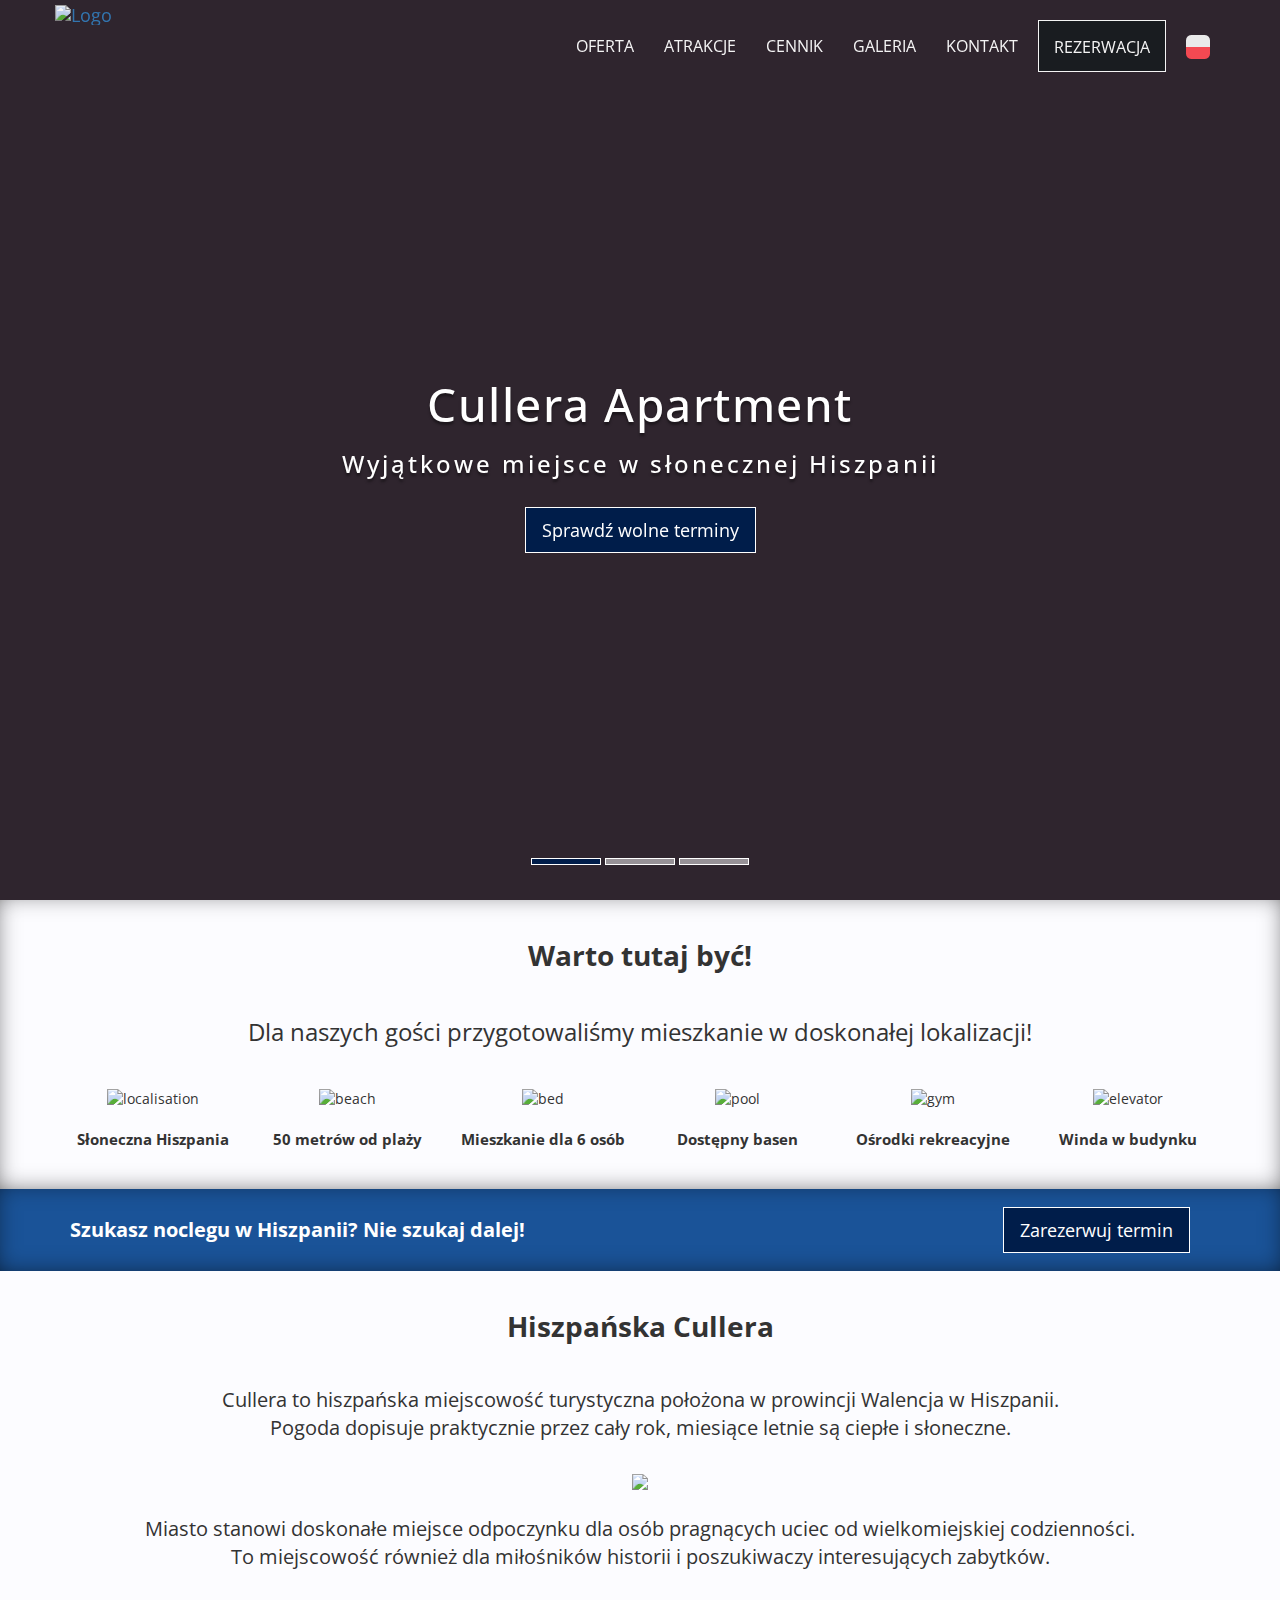
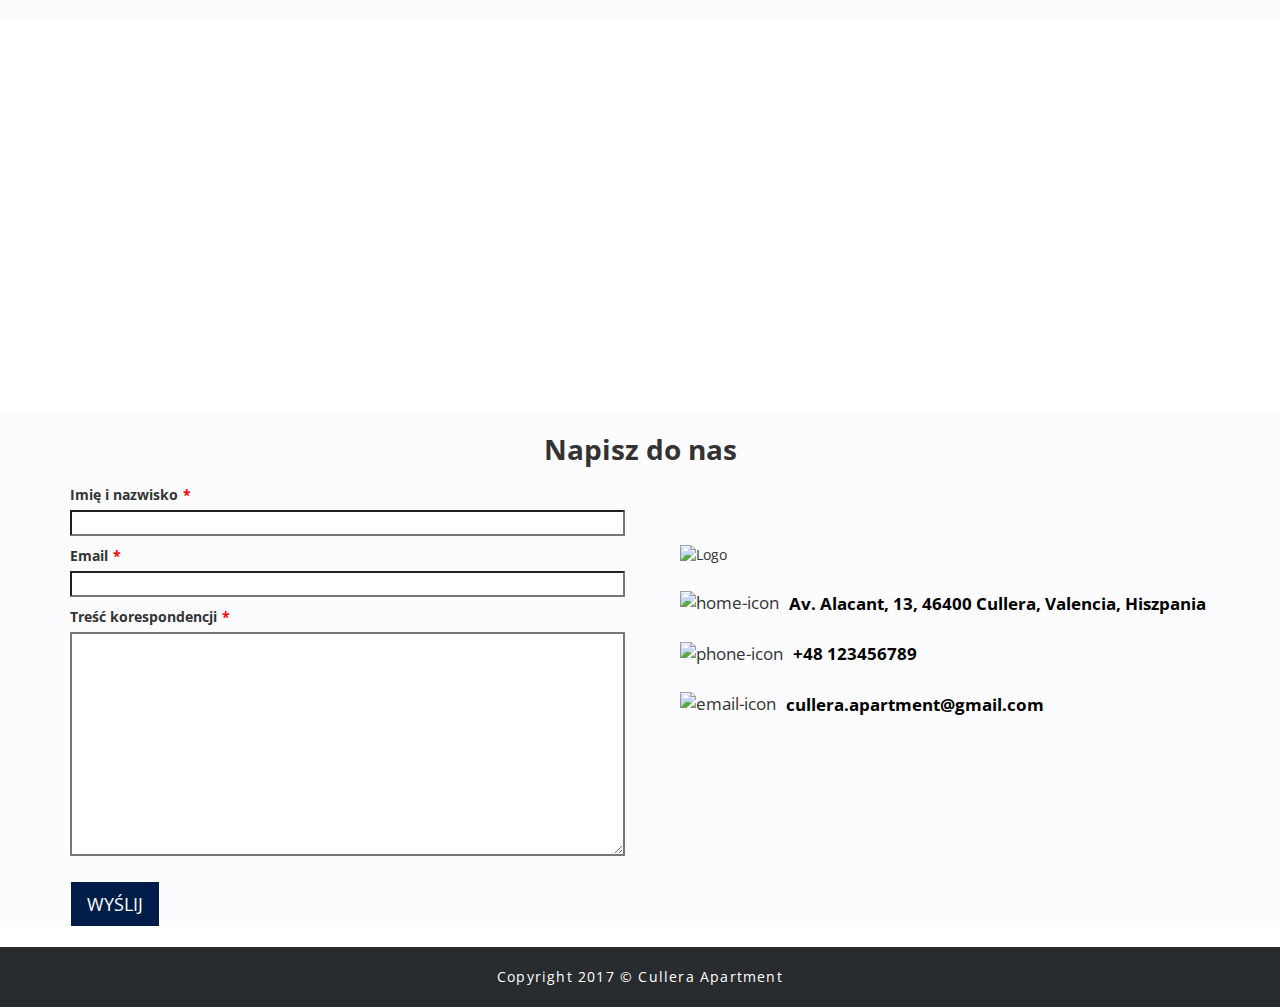
==== commit 89729546: "Form improvements" ====
--- a/index.html
+++ b/index.html
@@ -9,7 +9,7 @@
   <!--  Tells crawlers how to crawl this page, and the role of this page. https://developer.mozilla.org/en-US/docs/Web/HTML/Element/meta -->
   <meta name="viewport" content="width=device-width,initial-scale=1.0">
 
-  <link href="https://fonts.googleapis.com/css?family=Open+Sans" rel="stylesheet">
+   <link href="https://fonts.googleapis.com/css?family=Open+Sans" rel="stylesheet">
   <link rel="stylesheet" href="resources/css/bootstrap.min.css" type="text/css" />
   <link rel="stylesheet" href="resources/css/style.css" type="text/css" />
   <script type="text/javascript" src="resources/js/jquery-3.2.1.min.js"></script>
@@ -177,11 +177,11 @@
       <form method="post" name="contactform" id="form" action="kontakt.php" target="iframe">
       	<div>
       		<label for="name">Imię i nazwisko<span>*</span></label>
-      		<input type="text" name="name" id="name" style="width: 100%" required/>
+      		<input type="text" name="name" id="name" style="width: 100%" oninvalid="InvalidName(this);" oninput="InvalidName(this);" required/>
       	</div>
       	<div>
       		<label for="email">Email<span>*</span></label>
-      		<input type="email" name="email" id="email" style="width: 100%" required/>
+      		<input type="email" name="email" id="email" style="width: 100%" oninvalid="InvalidEmail(this);" oninput="InvalidEmail(this);" required/>
       	</div>
       	<div>
       		<label for="content">Treść korespondencji<span>*</span></label>
@@ -193,6 +193,42 @@
         </div>
         </form>
 		</div>
+
+    <script>
+    function InvalidEmail(textbox) {
+      if(textbox.value =='') {
+        textbox.setCustomValidity('Proszę podać adres email');
+      }
+      else {
+        textbox.setCustomValidity('');
+      }
+      return true;
+    }
+    </script>
+
+    <script>
+    function InvalidName(textbox) {
+      var re = /[-!@#$%^&*()_+|~=`{}\[\]:";'<>?,.\/]/;
+      if(textbox.value == '') {
+        textbox.setCustomValidity('Proszę podać imię i nazwisko');
+      }
+      else if (textbox.value.search(re) > -1)
+      /*(textbox.value.includes('!') || textbox.value.includes('@') || textbox.value.includes('#') || textbox.value.includes('$')
+      || textbox.value.includes('%') || textbox.value.includes('^') || textbox.value.includes('&') || textbox.value.includes('*')
+      || textbox.value.includes('(') || textbox.value.includes(')') || textbox.value.includes('-') || textbox.value.includes('+')
+      || textbox.value.includes('_') || textbox.value.includes('=') || textbox.value.includes('[') || textbox.value.includes(']')
+      || textbox.value.includes('{') || textbox.value.includes('}') || textbox.value.includes(';') || textbox.value.includes(':')
+      || textbox.value.includes('"') || textbox.value.includes(',') || textbox.value.includes('<') || textbox.value.includes('.')
+      || textbox.value.includes('>') || textbox.value.includes('/') || textbox.value.includes('?'))*/
+      {
+        textbox.setCustomValidity('Proszę podać właściwe imię i nazwisko');
+      }
+      else {
+        textbox.setCustomValidity('');
+      }
+      return true;
+    }
+    </script>
 
     <script>
     $( "form" ).submit(function( event ) {
--- a/resources/css/style.css
+++ b/resources/css/style.css
@@ -326,9 +326,61 @@
   margin-left: 25px;
 }
 input {
-  padding-bottom: 10px;
+  padding: 1px 3px;
   margin-bottom: 10px;
 }
+
+textarea {
+  padding: 0 3px;
+  resize: vertical;
+}
+
+#name, #email {
+  vertical-align: middle;
+  border-width: 2px;
+  border-radius: 1px;
+}
+#comment {
+  border-width: 2px;
+  border-radius: 1px;
+
+}
+.modal-body p {
+  text-align: center;
+}
+
+
+.footer {
+  bottom: 0;
+  width: 100%;
+  height: 60px;
+  background-color: #292c2f;
+  color: #fff;
+  margin-top: 20px;
+  text-align: center;
+}
+
+.footer p {
+  vertical-align: middle;
+  margin: 0;
+  padding-top: 20px;
+  letter-spacing: 1.2px;
+}
+
+.social-icon {
+  margin-top: 50px;
+  margin-left: 20px;
+}
+
+.social-icon a {
+  padding-top: 10px;
+  padding-left: 10px;
+}
+
+.social-icon p {
+  font-size: 1.2em;
+}
+
 /* Zakładka cennik */
 .cennik {
   background-color: #F2C55C;
@@ -410,6 +462,7 @@
   -webkit-box-shadow: 0px 0px 30px 5px rgba(0,0,0,0.8);
   -moz-box-shadow: 0px 0px 30px 5px rgba(0,0,0,0.8);
   box-shadow: 0px 0px 10px 2px rgba(0,0,0,0.8);
+  border-radius: 1.5%;
 }
 .col-res-gal {
   width: 25%;
@@ -425,6 +478,16 @@
   width: 55px;
   padding: 0;
 }
+
+ #messageSent .modal-dialog {
+    margin: 15% auto;
+    text-align: center
+  }
+
+#messageSent .modal-footer {
+  text-align: center;
+}
+
 }
 
 @media (max-width: 992px) {
@@ -536,7 +599,6 @@
 
   .graphic-icon {
     width: 25%;
-    height: 25%;
   }
 
   h3.header-description {
@@ -714,6 +776,11 @@
 .col-res-gal {
   width: 50%;
 }
+
+#messageSent .modal-dialog {
+  margin: 50% auto;
+}
+
 }
 @media (width: 768px) {
   .container > .navbar-header {
@@ -793,6 +860,11 @@
   .col-res-gal {
     width: 33.3%;
   }
+
+   #messageSent .modal-dialog {
+    margin: 50% auto;
+    text-align: center
+  }
 }
 @media(max-width: 576px) {
   .col-res {
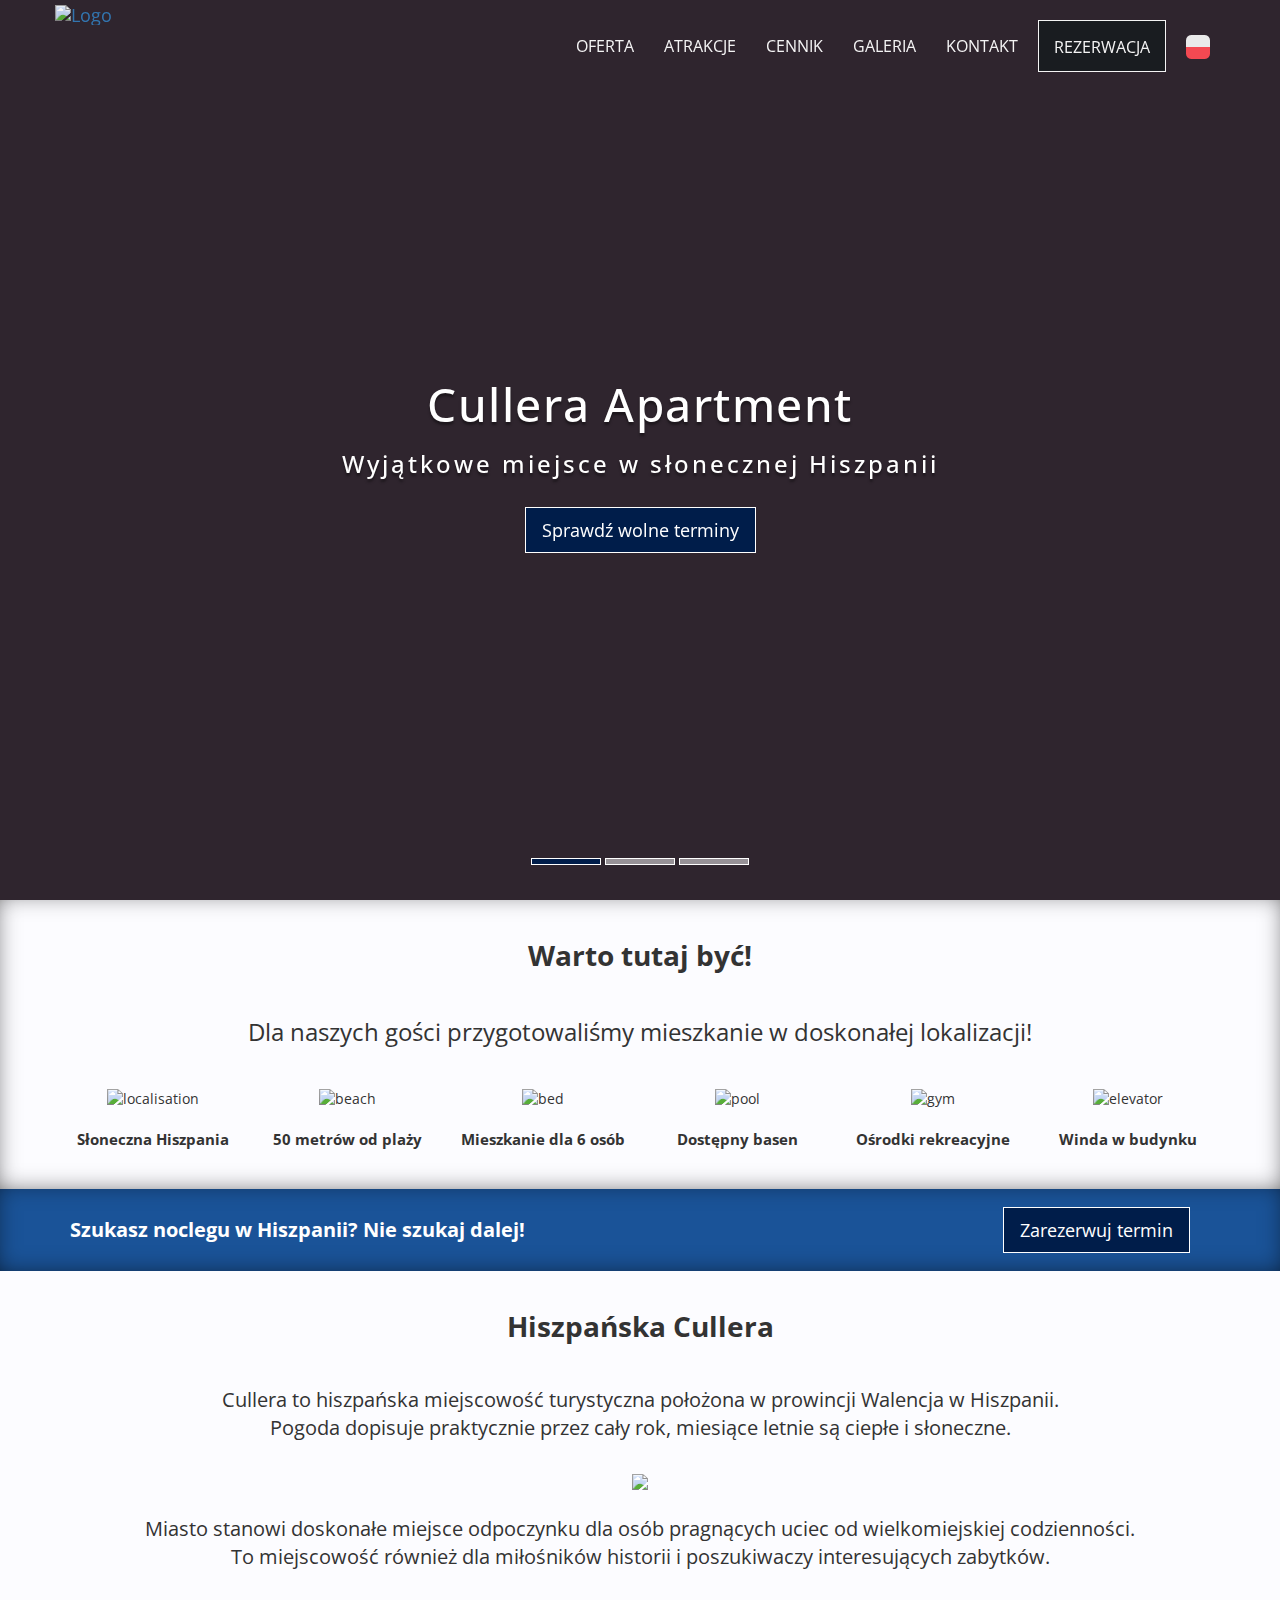
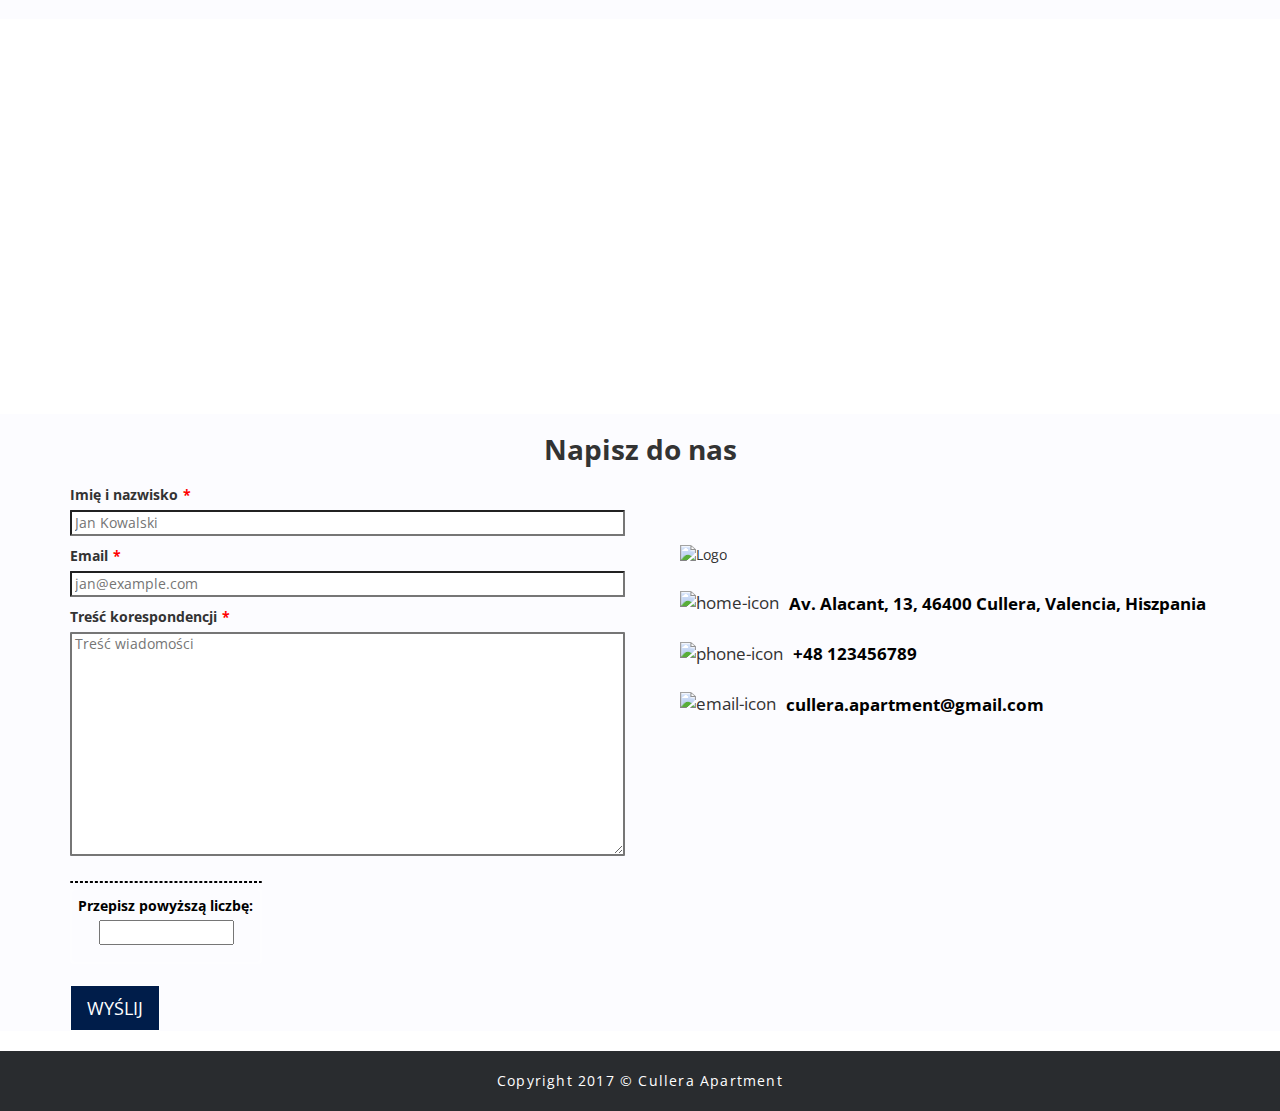
==== commit ff24c228: "Responsivity improvements and tabs" ====
--- a/index.html
+++ b/index.html
@@ -16,6 +16,7 @@
   <script type="text/javascript" src="resources/js/bootstrap.min.js"></script>
   <script type="text/javascript" src="https://maps.googleapis.com/maps/api/js?key=AIzaSyA2aEZ-V6omJorvUW3Yaz4FjCpzF3QwmMs"></script>
   <script type="text/javascript" src="resources/js/map.js"></script>
+  <script type="text/javascript" src="resources/js/scripts.js"></script>
   <script>$(function () {
   $(document).scroll(function () {
     var $nav = $(".navbar-fixed-top");
@@ -38,7 +39,7 @@
           <span class="icon-bar"></span>
         </button>
         <div class="navbar-brand">
-          <a href="#">
+          <a href="index.html">
          <img alt="Logo" class="logo" src="resources/images/logo.png" />
     </a>
         </div>
@@ -48,12 +49,12 @@
         <section>
           <nav class="fill">
             <ul class="nav navbar-nav navbar-right">
-              <li> <a href="#">Oferta</a> </li>
-              <li> <a href="#">Atrakcje</a> </li>
-              <li> <a href="#">Cennik</a> </li>
-              <li> <a href="#">Galeria</a> </li>
-              <li> <a href="#">Kontakt</a> </li>
-              <li> <a href="#" class="Reservation">Rezerwacja</a> </li>
+              <li> <a href="oferta.html">Oferta</a> </li>
+              <li> <a href="atrakcje.html">Atrakcje</a> </li>
+              <li> <a href="cennik.html">Cennik</a> </li>
+              <li> <a href="galeria.html">Galeria</a> </li>
+              <li> <a href="kontakt.html">Kontakt</a> </li>
+              <li> <a href="rezerwacja.html" class="Reservation">Rezerwacja</a> </li>
               <li class="dropdown">
                 <a href="#" data-toggle="dropdown" class="dropdown-toggle"><img src="resources/images/pl.png"</img><b class="caret"></b></a>
                 <ul class="dropdown-menu">
@@ -175,18 +176,31 @@
 		<div class="col-md-6">
     <iframe width="0" height="0" border="0" name="iframe" id="iframe" style="display: none;"></iframe>
       <form method="post" name="contactform" id="form" action="kontakt.php" target="iframe">
-      	<div>
-      		<label for="name">Imię i nazwisko<span>*</span></label>
-      		<input type="text" name="name" id="name" style="width: 100%" oninvalid="InvalidName(this);" oninput="InvalidName(this);" required/>
-      	</div>
-      	<div>
-      		<label for="email">Email<span>*</span></label>
-      		<input type="email" name="email" id="email" style="width: 100%" oninvalid="InvalidEmail(this);" oninput="InvalidEmail(this);" required/>
-      	</div>
+        <div>
+          <label for="name">Imię i nazwisko<span>*</span></label>
+          <input type="text" name="name" id="name" style="width: 100%" placeholder="Jan Kowalski" oninvalid="InvalidName(this);" oninput="InvalidName(this);" required/>
+        </div>
+        <div>
+          <label for="email">Email<span>*</span></label>
+          <input type="email" name="email" id="email" style="width: 100%" placeholder="jan@example.com" oninvalid="InvalidEmail(this);" oninput="InvalidEmail(this);" required/>
+        </div>
       	<div>
       		<label for="content">Treść korespondencji<span>*</span></label>
-      		<textarea name="content" id="comment" rows="11" style="width: 100%" required></textarea>
+      		<textarea name="content" id="comment" rows="11" style="width: 100%" placeholder="Treść wiadomości" oninvalid="InvalidText(this);" oninput="InvalidText(this);" required></textarea>
       	</div>
+        <div>
+          <!-- START CAPTCHA -->
+          <br>
+          <div class="capbox">
+            <div id="CaptchaDiv"></div>
+              <div class="capbox-inner">
+                Przepisz powyższą liczbę:<br>
+                <input type="hidden" id="txtCaptcha">
+                <input type="text" name="CaptchaInput" id="CaptchaInput" size="15"><br>
+              </div>
+              <span id="error"></span>
+            </div>
+          </div>
         <div>
       	<input class="btn btn-lg btn-primary" type="submit" name="submit" id="submit" data-toggle="modal" value="WYŚLIJ"/>
         <!-- data-target="#messageSent" --->
@@ -195,50 +209,24 @@
 		</div>
 
     <script>
-    function InvalidEmail(textbox) {
-      if(textbox.value =='') {
-        textbox.setCustomValidity('Proszę podać adres email');
-      }
-      else {
-        textbox.setCustomValidity('');
-      }
-      return true;
-    }
-    </script>
-
-    <script>
-    function InvalidName(textbox) {
-      var re = /[-!@#$%^&*()_+|~=`{}\[\]:";'<>?,.\/]/;
-      if(textbox.value == '') {
-        textbox.setCustomValidity('Proszę podać imię i nazwisko');
-      }
-      else if (textbox.value.search(re) > -1)
-      /*(textbox.value.includes('!') || textbox.value.includes('@') || textbox.value.includes('#') || textbox.value.includes('$')
-      || textbox.value.includes('%') || textbox.value.includes('^') || textbox.value.includes('&') || textbox.value.includes('*')
-      || textbox.value.includes('(') || textbox.value.includes(')') || textbox.value.includes('-') || textbox.value.includes('+')
-      || textbox.value.includes('_') || textbox.value.includes('=') || textbox.value.includes('[') || textbox.value.includes(']')
-      || textbox.value.includes('{') || textbox.value.includes('}') || textbox.value.includes(';') || textbox.value.includes(':')
-      || textbox.value.includes('"') || textbox.value.includes(',') || textbox.value.includes('<') || textbox.value.includes('.')
-      || textbox.value.includes('>') || textbox.value.includes('/') || textbox.value.includes('?'))*/
-      {
-        textbox.setCustomValidity('Proszę podać właściwe imię i nazwisko');
-      }
-      else {
-        textbox.setCustomValidity('');
-      }
-      return true;
-    }
-    </script>
-
-    <script>
-    $( "form" ).submit(function( event ) {
-      if ( $( "input:first" ).val() !== "" ) {
-        $( "#messageSent").css("display","block");
-        $( "#messageSent").css("opacity","1");
-        return;
-      }
-    });
-    </script>
+      // Captcha Script
+      $( "form" ).submit(function( event ) {
+        var why = "";
+        if(form.CaptchaInput.value == ""){
+          why += "Proszę przepisać kod captcha\n";
+        }
+        if(form.CaptchaInput.value != ""){
+          if(ValidCaptcha(form.CaptchaInput.value) == false){
+            why += "Kod captcha nie pasuje\n";
+          }
+        }
+        if(why != ""){
+          $("#error").text(why);
+          return false;
+        }});
+      </script>
+
+
 
     <div class="col-md-6 centered">
       <img alt="Logo" class="logo-alt" src="resources/images/logo2.png" />
@@ -266,14 +254,7 @@
   </div>
 </div>
 
-<script>
-function close_modal() {
-    $( "#messageSent").css("display","none");
-    document.getElementById("name").value = "";
-    document.getElementById("email").value = "";
-    document.getElementById("comment").value = "";
-  }
-</script>
+
     <footer class="footer">
       <div class="container">
           <p>Copyright 2017 &copy; Cullera Apartment</p>
@@ -281,5 +262,5 @@
     </footer>
 
 </body>
-
+<!-- https://dev.w3.org/html5/spec-preview/states-of-the-type-attribute.html#valid-e-mail-address --->
 </html>
--- a/resources/css/style.css
+++ b/resources/css/style.css
@@ -12,6 +12,7 @@
 .btn {
   margin-top: 20px;
 }
+/* Start of styling index.html*/
 .logo {
   height: 80px;
   padding: 5px 0;
@@ -299,6 +300,7 @@
 .contact {
   background-color: #fcfcff;
   margin-top: 20px;
+  margin-bottom: 20px;
 }
 #map {
     width: 100%;
@@ -319,69 +321,168 @@
   margin-top:25px;
   margin-left: 25px;
 }
+.container-form {
+  width: 40%;
+}
+.container-content {
+  margin: 0;
+  padding: 30px;
+  width: 100%;
+}
 .centered {
   margin-top: 5%;
 }
+.modal-body p {
+  text-align: center;
+}
 .logo-alt {
   margin-left: 25px;
 }
+/* Start of styling rezerwacja.html */
 input {
   padding: 1px 3px;
   margin-bottom: 10px;
 }
-
 textarea {
   padding: 0 3px;
   resize: vertical;
 }
-
 #name, #email {
   vertical-align: middle;
   border-width: 2px;
   border-radius: 1px;
 }
-#comment {
-  border-width: 2px;
-  border-radius: 1px;
+.capbox {
+	border-radius: 2px;
+	display: inline-block;
+	*display: inline; zoom: 1; /* FOR IE7-8 */
+  width: 192px;
+	}
+.capbox-inner {
+	font: bold 14px 'Open Sans', arial, sans-serif;
+	color: #000000;
+	background-color: #fcfcff;
+	margin: 5px auto 0px auto;
+	padding: 3px;
+	-moz-border-radius: 4px;
+	-webkit-border-radius: 4px;
+	border-radius: 4px;
+  padding: 8px;
+  padding-bottom: 0;
+	}
+#CaptchaDiv {
+	font: bold 20px 'Open Sans', verdana, arial, sans-serif;
+	font-style: italic;
+	color: #000000;
+	background-color: #fcfcff;
+	text-align: center;
+  border: 1px dashed;
+	-moz-border-radius: 4px;
+	-webkit-border-radius: 4px;
+	border-radius: 4px;
+	}
+  .capbox-inner, #CaptchaDiv {
+    box-shadow: inset 0 0 5px  #fff;
+  }
+#CaptchaInput {
+  display: block;
+  margin: 5px auto;
+  margin-bottom: 0;
+  width: 135px;
 
 }
-.modal-body p {
-  text-align: center;
-}
-
-
 .footer {
-  bottom: 0;
-  width: 100%;
   height: 60px;
   background-color: #292c2f;
   color: #fff;
-  margin-top: 20px;
   text-align: center;
 }
-
 .footer p {
   vertical-align: middle;
   margin: 0;
   padding-top: 20px;
   letter-spacing: 1.2px;
 }
-
 .social-icon {
   margin-top: 50px;
   margin-left: 20px;
 }
-
 .social-icon a {
   padding-top: 10px;
   padding-left: 10px;
 }
-
 .social-icon p {
   font-size: 1.2em;
 }
+/* End of styling index.html*/
+#comment, #tel, #number, #date-arrive, #date-go {
+  border-width: 2px;
+  border-radius: 1px;
+}
+.container-calendar {
+  margin-top: 20px;
+  width: 60%;
+  height: auto;
+}
+#loading {
+  display: none;
+  position: absolute;
+  top: 10px;
+  right: 10px;
+}
+#calendar {
+  max-width: 900px;
+  margin: 0 auto;
+  border-radius: 5px;
+  box-shadow: 0 0 10px 0 rgba(0,0,0,0.3);
+}
+.container-reservation {
+  margin: 0;
+  padding: 0;
+  padding-top: 100px;
+}
+.fc-header-toolbar {
+  padding-top: 5px;
+  padding-left: 3px;
+  padding-right: 3px;
+}
+.fc-view-container {
+  background-color: inherit;
+}
+.fc-day {
+  box-shadow: inset 0 0 7px 1px white;
+  background-color: rgba(0,116,217, 0.2);
+}
+.fc-unthemed td.fc-today {
+  background:#fff;
+}
+.fc-unthemed .fc-content,.fc-unthemed .fc-divider,.fc-unthemed .fc-list-heading td,.fc-unthemed .fc-list-view,.fc-unthemed .fc-popover,.fc-unthemed .fc-row,.fc-unthemed tbody,.fc-unthemed td,.fc-unthemed th,.fc-unthemed thead {
+  border-color: white;
+}
+.fc-state-default {
+	background-color: #f5f5f5;
+	background-image: -moz-linear-gradient(top, #ffffff, #e6e6e6);
+	background-image: -webkit-gradient(linear, 0 0, 0 100%, from(#ffffff), to(#e6e6e6));
+	background-image: -webkit-linear-gradient(top, #ffffff, #e6e6e6);
+	background-image: -o-linear-gradient(top, #ffffff, #e6e6e6);
+	background-image: linear-gradient(to bottom, #ffffff, rgba(0,116,217, 0.2));
+	background-repeat: repeat-x;
+	border-color: #e6e6e6 #e6e6e6 #bfbfbf;
+	border-color: rgba(0, 0, 0, 0.1) rgba(0, 0, 0, 0.1) rgba(0, 0, 0, 0.25);
+	color: #333;
+	text-shadow: 0 1px 1px rgba(255, 255, 255, 0.75);
+	box-shadow: inset 0 1px 0 rgba(255, 255, 255, 0.2), 0 1px 2px rgba(0, 0, 0, 0.05);
+}
+div.fc-center h2 {
+  font-family: 'Open Sans', sans-serif;
+}
+.fc-day-number {
+  font-size: 1.3em;
+  margin-right: 5px;
+}
+/* End of styling rezerwacja.html*/
 
-/* Zakładka cennik */
+/* Start of styling cennik.html */
 .cennik {
   background-color: #F2C55C;
   background-color: #DEDEDE;
@@ -432,10 +533,22 @@
   font-size: 1.4em;
 }
 .tab-title {
-  border-bottom-style: solid;
-  border-bottom-color: black;
-  border-bottom-width: 5px;
-}
+  padding-top: 20px;
+  padding-bottom: 20px;
+  text-align: center;
+  font-size: .7em;
+}
+
+.tab-title :nth-child(1) {
+  padding-bottom: 10px;
+  border-bottom: 1.5px solid #1A5398;
+}
+
+.tab-title :nth-child(2) {
+  font-size: 12px;
+  font-weight: bold;
+}
+
 div.tab-title > p.header-description {
   padding-top: 20px;
   font-size: 4em;
@@ -443,15 +556,16 @@
 ul.ul-cennik > li {
   margin-top: 1.5em;
 }
-
-/* Galeria */
+/* End of styling cennik.html */
+/* Start of styling galeria.html */
 .galeria {
   background-color: #F2C55C;
   background-color: #DEDEDE;
   padding-top: 90px;
+  padding-bottom: 20px;
 }
 .gallery-out {
-  display: flex;
+  display: block;
   justify-content: center;
   vertical-align: middle;
 }
@@ -459,37 +573,110 @@
 a.fancybox > img {
   width: 100%;
   height: 100%;
-  -webkit-box-shadow: 0px 0px 30px 5px rgba(0,0,0,0.8);
-  -moz-box-shadow: 0px 0px 30px 5px rgba(0,0,0,0.8);
-  box-shadow: 0px 0px 10px 2px rgba(0,0,0,0.8);
   border-radius: 1.5%;
 }
 .col-res-gal {
   width: 25%;
 }
+/* End of styling galeria.html */
+/* Start of styling kontakt.html */
+.container-contact {
+  padding-top: 90px;
+}
+.header-localization {
+  text-align: center;
+  font-size: 20px;
+}
+.container-map-localized {
+  margin-bottom: 20px;
+  display: flex;
+}
+.container-localization {
+  width: 40%;
+  padding: 15px;
+  display: inline-block;
+}
+
+.container-map-contact {
+  width: 59%;
+  height: auto;
+  padding: 15px;
+  display: inline-block;
+}
+.container-form-address {
+  margin: 0 auto;
+  width: 100%;
+}
+.container-content-contact {
+  padding: 30px;
+  background-color: #f5df65;
+  background-color: rgba(245,223,101,0.7);
+  box-shadow:  0 0 10px 0 rgba(245,223,101,0.7);
+  padding-bottom: 20px;
+}
+.container-form-address {
+  display: flex;
+}
+.container-form-address .container-form, .container-form-address .centered {
+  width: 49%;
+  margin-left: auto;
+  margin-right: auto;
+  box-sizing: border-box;
+  display: inline-block;
+}
+.container-info {
+  display: flex;
+  align-items: center;
+  margin: 10px 0;
+}
+.container-localization img.graphic-icon {
+  width: 3.3vw;
+  max-width: 53px;
+  height: 3.3vw;
+  max-height: 53px;
+}
+.container-localization p.txt {
+  padding: 0;
+  margin: 0;
+  margin-left: 20px;
+}
+h2.header-description {
+  font-size: 25px;
+  text-align: center;
+}
+.container-form > #form {
+  max-width: 540px;
+  margin: 0 auto;
+}
+.container-form > .centered {
+  margin: 0 auto;
+}
+}
+/* End of styling kontakt.html */
+
+/* Start MEDIA */
+/* Start of media.galeria.html*/
 @media (max-width: 1200px) {
   .col-res-gal {
     width: 33.3%;
   }
+
 }
 @media (min-width: 768px) {
-ul.dropdown-menu {
+    /* Start of media.nav and media.index.html*/
+    ul.dropdown-menu {
   min-width: 0;
   width: 55px;
   padding: 0;
-}
-
+  }
  #messageSent .modal-dialog {
     margin: 15% auto;
     text-align: center
   }
-
-#messageSent .modal-footer {
+  #messageSent .modal-footer {
   text-align: center;
-}
-
-}
-
+  }
+}
 @media (max-width: 992px) {
   h1 {
     font-size: 2.5em;
@@ -497,9 +684,10 @@
   h3 {
     font-size: 1.5em;
   }
+  /* Start of media.nav*/
   .navbar, .navbar .navbar-inverse {
     background-color: rgba(26,83,152,0);
-}
+  }
   .carousel-caption {
     top: 40%;
   }
@@ -525,6 +713,8 @@
   li.dropdown > a > img {
     margin-top: -5.2px;
   }
+  /* End of media.nav */
+  /* Start of media.galeria.html */
   .col-res {
     width: 33%;
   }
@@ -534,9 +724,32 @@
   .col-res:nth-child(5) {
     width: 50%;
   }
-}
-
-
+  /* End of media.galeria.html */
+  /* Start of media.rezerwacja.html */
+  .container-form {
+  margin: 0 auto;
+  width: 60%;
+  }
+  .container-calendar {
+  margin: 0 auto;
+  margin-top: 20px;
+  width: 80%;
+  }
+  #submit {
+  margin: 0 auto;
+  margin-top: 10px;
+  display: block;
+  }
+  .capbox {
+  display: block;
+  margin: 0 auto;
+  }
+  .fc-day-number {
+  font-size: 1em;
+  margin-right: 0;
+  }
+  /* End of media.rezerwacja.html */
+}
 @media (width: 992px) {
   h1 {
     font-size: 2.5em;
@@ -544,9 +757,10 @@
   h3 {
     font-size: 1.5em;
   }
+  /* Start of media.nav */
   .navbar, .navbar .navbar-inverse {
     background-color: rgba(26,83,152,0);
-}
+  }
   .carousel-caption {
     top: 40%;
   }
@@ -572,6 +786,8 @@
   li.dropdown > a > img {
     margin-top: -5.2px;
   }
+  /* End of media.nav */
+  /* Start of media.galeria.html */
   .col-res {
     width: 33%;
   }
@@ -584,8 +800,27 @@
   .container {
     width: 750px;
   }
-}
-
+  /*End of media.galeria.html */
+  /* Start of media.rezerwacja.html */
+  .container-content {
+    margin: 0;
+    width: 100%;
+  }
+  #submit {
+    margin: 0 auto;
+    margin-top: 10px;
+    display: block;
+  }
+  .capbox {
+    display: block;
+    margin: 0 auto;
+  }
+  .fc-day-number {
+    font-size: 1em;
+    margin-right: 0;
+  }
+  /* End of media.rezerwacja.html */
+}
 @media screen and (max-height: 500px) {
   h1 {
     font-size: 2em;
@@ -594,38 +829,31 @@
     font-size: 1.2em;
   }
 }
-
 @media (max-width: 768px) {
-
   .graphic-icon {
     width: 25%;
   }
-
   h3.header-description {
     font-size: 1.6em;
   }
-
   p.short-description {
     font-size: 1.1em;
   }
-
  .description-box, .icons-box, .contact {
    padding-left: 10px;
    padding-right: 10px;
- }
-
- h3.contrast {
+  }
+  h3.contrast {
    font-size: 1.5em;
    text-align: center;
    margin: 0 auto;
    padding-top: 10px;
    padding-bottom: 15px;
  }
-
+ /* Start of media.index.html */
  .contrast {
     display:block;
  }
-
  a.positioned {
    margin-top: -10px;
    position: static;
@@ -635,11 +863,18 @@
    text-align: center;
    margin: 0 auto;
  }
-
   .logo {
     width: 120px;
     height: 60px;
   }
+  .caret {
+    display: inline-block;
+  }
+  .carousel-caption {
+    top: 30%;
+  }
+  /* End of media.index.html */
+  /* Start of media.nav */
   .Reservation {
     height: 36.8px;
     max-height: 36.8px;
@@ -654,9 +889,6 @@
   .navbar {
     opacity: 1;
   }
-  .caret {
-    display: inline-block;
-  }
   .navbar {
     min-height: 60px;
     max-height: 65px;
@@ -718,9 +950,6 @@
     margin-top: 0px;
     margin-bottom: 0px;
   }
-  .carousel-caption {
-    top: 30%;
-  }
   .navbar-collapse.collapse {
     display: none;
   }
@@ -746,43 +975,90 @@
     .navbar-positioned {
       margin-top: 0px;
     }
-li.dropdown > a > img {
-  margin-top: 0;
-  vertical-align: middle;
-}
-
-.navbar-inverse .navbar-nav > li > a:hover,
-.navbar-inverse .navbar-nav > li > a:focus, .navbar-inverse .navbar-nav > .open > a,
- .navbar-inverse .navbar-nav > .open > a:hover,
- .navbar-inverse .navbar-nav > .open > a:focus,
- .Reservation:hover,
- .Reservation:focus {
-  background-color: #001D4A;
-}
-/*Cennik */
-.cennik {
+    li.dropdown > a > img {
+      margin-top: 0;
+      vertical-align: middle;
+    }
+    .navbar-inverse .navbar-nav > li > a:hover,
+    .navbar-inverse .navbar-nav > li > a:focus, .navbar-inverse .navbar-nav > .open > a,
+    .navbar-inverse .navbar-nav > .open > a:hover,
+    .navbar-inverse .navbar-nav > .open > a:focus,
+    .Reservation:hover,
+    .Reservation:focus {
+      background-color: #001D4A;
+    }
+    /* End of media.nav */
+    /* Start of media.cennik.html */
+    .cennik {
+      padding-top: 65px;
+    }
+    .col-res {
+      width: 50%;
+    }
+  .col-res:nth-child(5) {
+  width: 100%;
+  }
+  /* End of media.cennik.html */
+  /* Start of media.galeria.html */
+  .galeria {
   padding-top: 65px;
-}
-.col-res {
+  }
+  .col-res-gal {
   width: 50%;
-}
-.col-res:nth-child(5) {
+  }
+  /* End of media.galeria.html */
+  /* Start of media.rezerwacja.html */
+  #messageSent .modal-dialog {
+  margin: 50% auto;
+  }
+  .container-form {
+  margin: 0 auto;
   width: 100%;
-}
-/* Galeria */
-.galeria {
-  padding-top: 65px;
-}
-.col-res-gal {
-  width: 50%;
-}
-
-#messageSent .modal-dialog {
-  margin: 50% auto;
-}
-
+  }
+  .container-calendar {
+  margin: 0 auto;
+  margin-top: 20px;
+  width: 100%;
+  }
+  /* End of media.rezerwacja.html */
+/* Start of media.kontakt.html */
+  .container-contact {
+    padding-top: 65px;
+  }
+  .container-content {
+    padding-left: 0;
+    padding-right: 0;
+  }
+  .container-form-address .container-form, .container-form-address .centered,
+  .container-localization, .container-calendar-contact, .container-map-contact {
+  width: 100%;
+  }
+  .container-info {
+    width: 80%;
+    margin-left: auto;
+    margin-right: auto;
+  }
+  div.centered span {
+    font-size: 0.7em;
+  }
+  h3.header-description-contact {
+    padding: 10px;
+  }
+  .container-localization img.graphic-icon {
+    width: 5vw;
+    height: 5vw;
+  }
+  .container-form-address, .container-map-localized {
+    flex-direction: column;
+  }
+  .container-form-address > .centered {
+    margin: 20px auto;
+    text-align: center;
+  }
+/* End of media.kontakt.html */
 }
 @media (width: 768px) {
+  /* Start of media.nav */
   .container > .navbar-header {
     margin-left: -24px;
     margin-right: -24px;
@@ -831,7 +1107,6 @@
     padding: 0;
     border-width: 0;
   }
-
   .Reservation {
     height: 35.2px;
   }
@@ -843,7 +1118,8 @@
     padding-bottom: 10px;
     height: 35px;
   }
-  /* Cennik */
+  /* End of media.nav */
+  /* Start of media.cennik.html */
   .cennik {
     padding-top: 65px;
   }
@@ -853,28 +1129,79 @@
   .col-res:nth-child(5) {
     width: 50%;
   }
-/* Galeria */
+  /* End of media.cennik.html */
+  /* Start of media.galeria.html */
   .galeria {
     padding-top: 65px;
   }
   .col-res-gal {
     width: 33.3%;
   }
-
+  /* End of media.galeria.html */
+  /* Start of media.rezerwacja.html */
    #messageSent .modal-dialog {
     margin: 50% auto;
     text-align: center
   }
+  .container-form {
+    margin: 0 auto;
+    width: 80%;
+  }
+  .container-calendar {
+    margin: 0 auto;
+    margin-top: 20px;
+    width: 100%;
+  }
+  /* End of media.rezerwacja.html */
+  /* Start of media.kontakt.html */
+    .container-form-address .container-form, .container-form-address .centered,
+    .container-localization, .container-calendar-contact {
+    width: 100%;
+    }
+    .container-info {
+      width: 80%;
+      margin-left: auto;
+      margin-right: auto;
+    }
+  /* End of media.kontakt.html */
+
 }
 @media(max-width: 576px) {
+  .col-xs-6, .col-sm-6, .col-md-4, .col-lg-2 {
+      height: 120px;
+  }
+  a.positioned {
+    font-size: 4vw;
+  }
+  /* Start of media.galeria.html */
   .col-res {
     width: 100%;
   }
   .col-res-gal {
     width: 100%;
   }
-}
-/* */
+  /* End of media.galeria.html */
+  /* Start of media.rezerwacja.html */
+  .fc-left, .fc-right {
+    display: block;
+    margin: 0 auto;
+    font-size: 0.7em;
+  }
+  .fc-center h2 {
+    font-size: 1.5em;
+  }
+  /* End of media.rezerwacja.html */
+}
+@media(max-width: 420px) {
+  /* Start of media.index.html */
+  a.positioned {
+    height: 44px;
+    width: 195px;
+    font-size: 16.8px;
+  }
+  /* End of media.index.html */
+}
+
 .nav-background {
   background-color: #1A5398;
 }
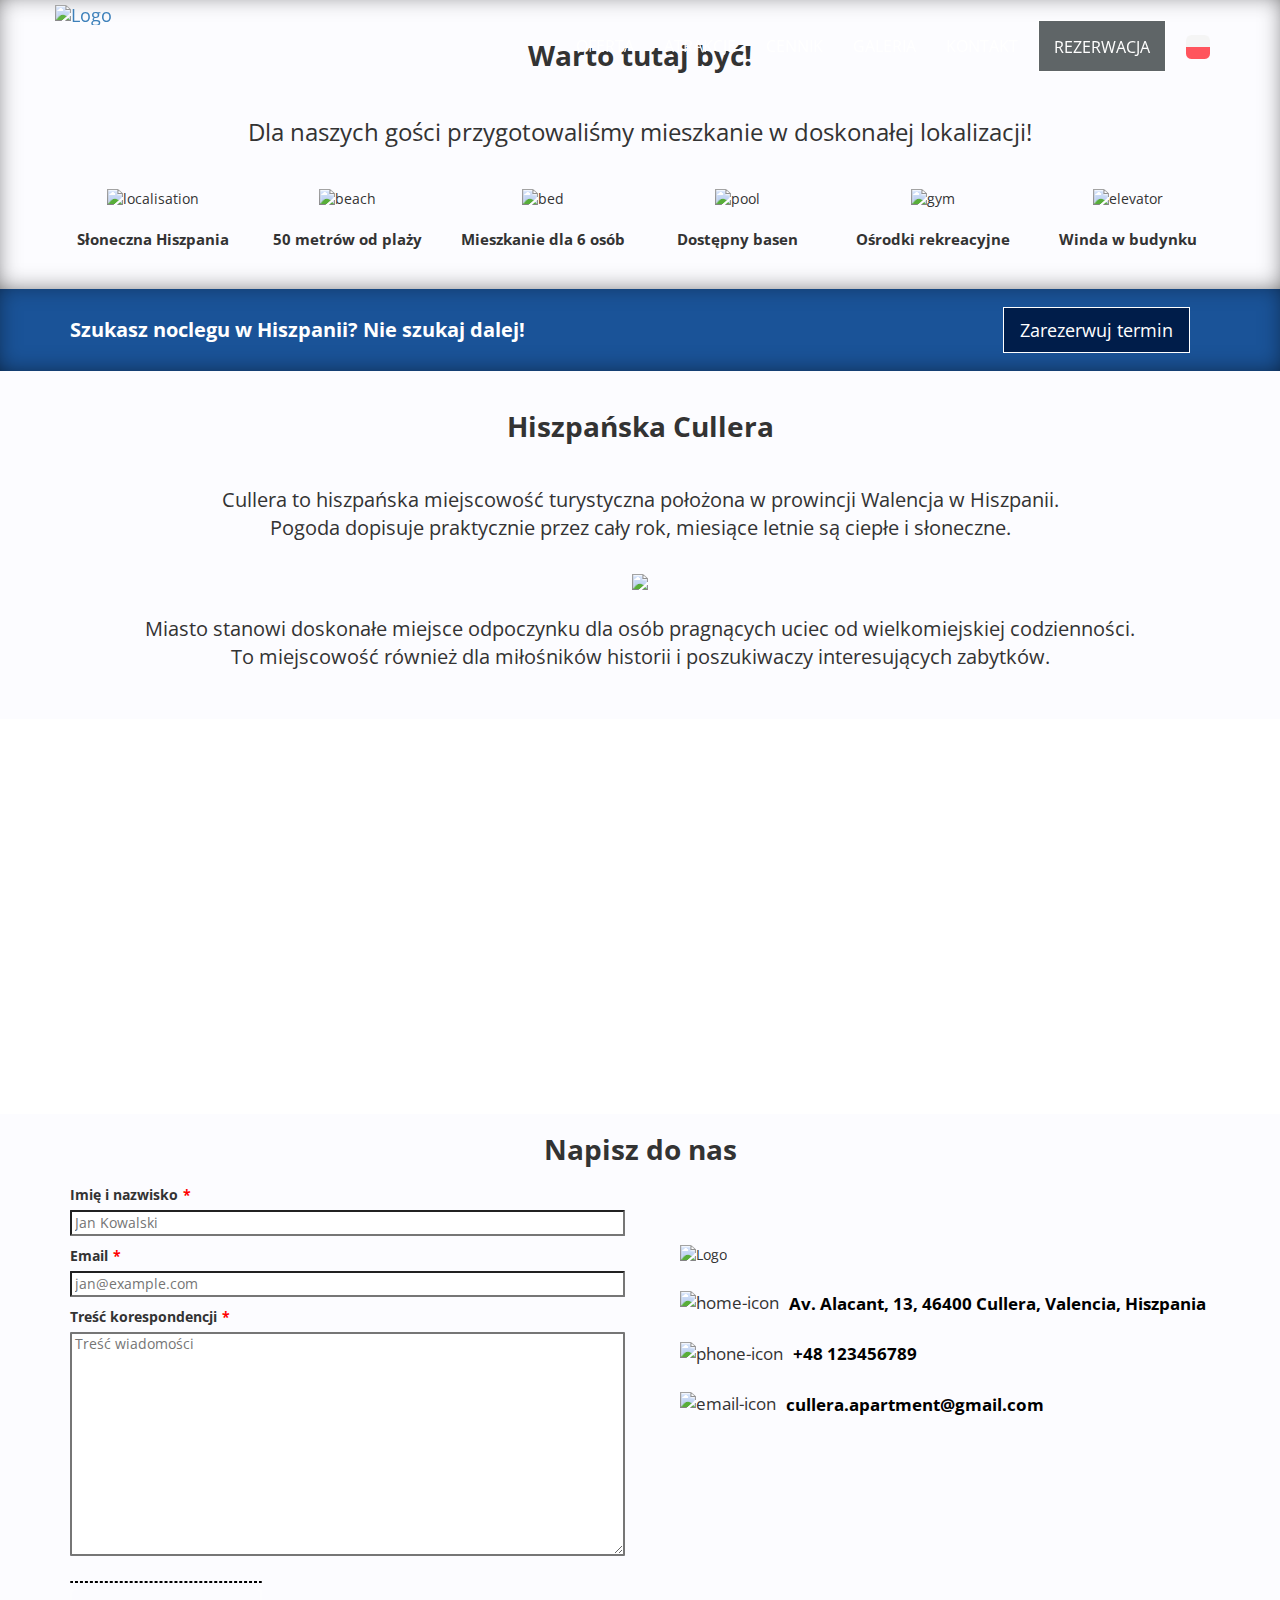
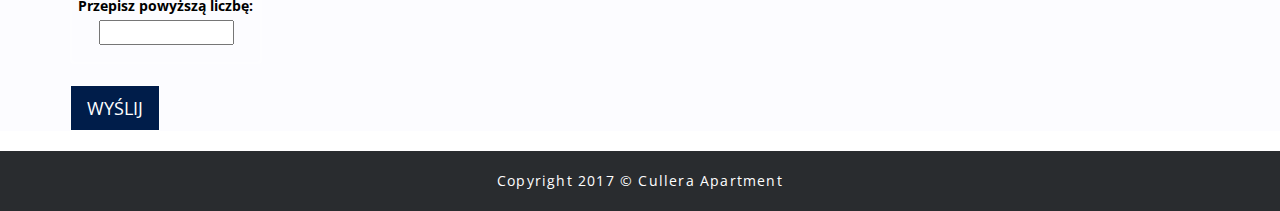
==== commit 6c310df8: "Added semantic tags" ====
--- a/index.html
+++ b/index.html
@@ -9,7 +9,7 @@
   <!--  Tells crawlers how to crawl this page, and the role of this page. https://developer.mozilla.org/en-US/docs/Web/HTML/Element/meta -->
   <meta name="viewport" content="width=device-width,initial-scale=1.0">
 
-   <link href="https://fonts.googleapis.com/css?family=Open+Sans" rel="stylesheet">
+  <link href="https://fonts.googleapis.com/css?family=Open+Sans" rel="stylesheet">
   <link rel="stylesheet" href="resources/css/bootstrap.min.css" type="text/css" />
   <link rel="stylesheet" href="resources/css/style.css" type="text/css" />
   <script type="text/javascript" src="resources/js/jquery-3.2.1.min.js"></script>
@@ -17,250 +17,260 @@
   <script type="text/javascript" src="https://maps.googleapis.com/maps/api/js?key=AIzaSyA2aEZ-V6omJorvUW3Yaz4FjCpzF3QwmMs"></script>
   <script type="text/javascript" src="resources/js/map.js"></script>
   <script type="text/javascript" src="resources/js/scripts.js"></script>
-  <script>$(function () {
-  $(document).scroll(function () {
-    var $nav = $(".navbar-fixed-top");
-    $nav.toggleClass('scrolled', $(this).scrollTop() > $nav.height());
-  });
-});</script>
+  <script>
+    $(function() {
+      $(document).scroll(function() {
+        var $nav = $(".navbar-fixed-top");
+        $nav.toggleClass('scrolled', $(this).scrollTop() > $nav.height());
+      });
+    });
+  </script>
   <title>Cullera Apartment</title>
 </head>
 
 <body>
-
-  <nav class="navbar navbar-inverse navbar-fixed-top" role="navigation">
-    <div class="container">
-      <div class="navbar-header">
-        <button type="button" class="navbar-toggle collapsed"
-        data-toggle="collapse" data-target=".navbar-positioned" id="button-nav">
+  <main>
+    <nav class="navbar navbar-inverse navbar-fixed-top" role="navigation">
+      <div class="container">
+        <div class="navbar-header">
+          <button type="button" class="navbar-toggle collapsed" data-toggle="collapse" data-target=".navbar-positioned" id="button-nav">
           <span class="sr-only">Toggle navigation</span>
           <span class="icon-bar"></span>
           <span class="icon-bar"></span>
           <span class="icon-bar"></span>
         </button>
-        <div class="navbar-brand">
-          <a href="index.html">
+          <div class="navbar-brand">
+            <a href="index.html">
          <img alt="Logo" class="logo" src="resources/images/logo.png" />
-    </a>
+            </a>
+          </div>
+        </div>
+        <div class="collapse navbar-collapse navbar-right navbar-positioned">
+          <section>
+            <nav class="fill">
+              <ul class="nav navbar-nav navbar-right">
+                <li> <a href="oferta.html">Oferta</a> </li>
+                <li> <a href="atrakcje.html">Atrakcje</a> </li>
+                <li> <a href="cennik.html">Cennik</a> </li>
+                <li> <a href="galeria.html">Galeria</a> </li>
+                <li> <a href="kontakt.html">Kontakt</a> </li>
+                <li> <a href="rezerwacja.html" class="Reservation">Rezerwacja</a> </li>
+                <li class="dropdown">
+                  <a href="#" data-toggle="dropdown" class="dropdown-toggle"><img src="resources/images/pl.png"</img><b class="caret"></b></a>
+                  <ul class="dropdown-menu">
+                    <div>
+                      <li><a href="start-seite"><img src="resources/images/de.png"</img></a></li>
+                      <li><a href="empezar"><img src="resources/images/sp.png"</img></a></li>
+                      <li><a href="home"><img src="resources/images/gb.png"</img></a></li>
+                      <li><a href="bonjour"><img src="resources/images/fr.png"</img></a></li>
+                    </div>
+                  </ul>
+                </li>
+              </ul>
+          </section>
         </div>
       </div>
-
-      <div class="collapse navbar-collapse navbar-right navbar-positioned">
+      </nav>
+
+      <article>
+        <div id="myCarousel" class="carousel-fade carousel slide" data-ride="carousel">
+          <ol class="carousel-indicators">
+            <li data-target="#myCarousel" data-slide-to="0" class="active"></li>
+            <li data-target="#myCarousel" data-slide-to="1"></li>
+            <li data-target="#myCarousel" data-slide-to="2"></li>
+          </ol>
+          <div class="carousel-inner">
+            <div class="item bg bg1 active">
+              <div class="container">
+                <div class="carousel-caption">
+                  <h1>Cullera Apartment</h1>
+                  <h3>Wyjątkowe miejsce w słonecznej Hiszpanii</h3>
+                  <p><a class="btn btn-lg btn-primary" href="#" role="button">Sprawdź wolne terminy</a></p>
+                </div>
+              </div>
+            </div>
+            <div class="item bg bg2">
+              <div class="container">
+                <div class="carousel-caption">
+                  <h1>Cullera Apartment</h1>
+                  <h3>Apartament nad brzegiem morza</h3>
+                  <p><a class="btn btn-lg btn-primary" href="#" role="button">Sprawdź wolne terminy</a></p>
+                </div>
+              </div>
+            </div>
+            <div class="item bg bg3">
+              <div class="container">
+                <div class="carousel-caption">
+                  <h1>Cullera Apartment</h1>
+                  <h3>Miejsce odpoczynku i spokoju</h3>
+                  <p><a class="btn btn-lg btn-primary" href="#" role="button">Sprawdź wolne terminy</a></p>
+                </div>
+              </div>
+            </div>
+          </div>
+        </div>
+      </article>
+      <article>
+        <div class="icons-box shadow">
+          <h3 class="header-description">Warto tutaj być!</h3>
+          <p class="short-description">Dla naszych gości przygotowaliśmy mieszkanie w doskonałej lokalizacji!</p>
+          <div class="container">
+            <div class="row">
+              <div class="col-xs-6 col-sm-6 col-md-4 col-lg-2">
+                <img class="graphic-icon" src="resources/images/localisation.png" alt="localisation" />
+                <p class="txt">Słoneczna Hiszpania</p>
+              </div>
+              <div class="col-xs-6 col-sm-6 col-md-4 col-lg-2">
+                <img class="graphic-icon" src="resources/images/beach.png" alt="beach" />
+                <p class="txt">50 metrów od plaży</p>
+              </div>
+              <div class="col-xs-6 col-sm-6 col-md-4 col-lg-2">
+                <img class="graphic-icon" src="resources/images/bed.png" alt="bed" />
+                <p class="txt">Mieszkanie dla 6 osób</p>
+              </div>
+              <div class="col-xs-6 col-sm-6 col-md-4 col-lg-2">
+                <img class="graphic-icon" src="resources/images/pool.png" alt="pool" />
+                <p class="txt">Dostępny basen</p>
+              </div>
+              <div class="col-xs-6 col-sm-6 col-md-4 col-lg-2">
+                <img class="graphic-icon" src="resources/images/gym.png" alt="gym" />
+                <p class="txt">Ośrodki rekreacyjne</p>
+              </div>
+              <div class="col-xs-6 col-sm-6 col-md-4 col-lg-2">
+                <img class="graphic-icon" src="resources/images/elevator.png" alt="elevator" />
+                <p class="txt">Winda w budynku</p>
+              </div>
+            </div>
+          </div>
+        </div>
+      </article>
+      <article>
+        <div class="action-box shadow">
+          <div class="container">
+            <div class="row">
+              <h3 class="header-description contrast">Szukasz noclegu w Hiszpanii? Nie szukaj dalej!</h3>
+              <a class="btn btn-lg btn-primary positioned" href="#" role="button">Zarezerwuj termin</a>
+            </div>
+          </div>
+        </div>
+      </article>
+      <article>
+        <div class="description-box">
+          <div class="container">
+            <div class="row">
+              <h3 class="header-description">Hiszpańska Cullera</h3>
+              <p class="short-description">Cullera to hiszpańska miejscowość turystyczna położona w prowincji Walencja w Hiszpanii.</br> Pogoda dopisuje praktycznie przez cały rok, miesiące letnie są ciepłe i słoneczne.</p>
+              <img src="resources/images/sun.png" />
+              <p class="short-description">Miasto stanowi doskonałe miejsce odpoczynku dla osób pragnących uciec od wielkomiejskiej codzienności.</br> To miejscowość również dla miłośników historii i poszukiwaczy interesujących zabytków.</p>
+            </div>
+          </div>
+        </div>
+      </article>
+      <article>
         <section>
-          <nav class="fill">
-            <ul class="nav navbar-nav navbar-right">
-              <li> <a href="oferta.html">Oferta</a> </li>
-              <li> <a href="atrakcje.html">Atrakcje</a> </li>
-              <li> <a href="cennik.html">Cennik</a> </li>
-              <li> <a href="galeria.html">Galeria</a> </li>
-              <li> <a href="kontakt.html">Kontakt</a> </li>
-              <li> <a href="rezerwacja.html" class="Reservation">Rezerwacja</a> </li>
-              <li class="dropdown">
-                <a href="#" data-toggle="dropdown" class="dropdown-toggle"><img src="resources/images/pl.png"</img><b class="caret"></b></a>
-                <ul class="dropdown-menu">
-                  <div>
-                    <li><a href="start-seite"><img src="resources/images/de.png"</img></a></li>
-                    <li><a href="empezar"><img src="resources/images/sp.png"</img></a></li>
-                    <li><a href="home"><img src="resources/images/gb.png"</img></a></li>
-                    <li><a href="bonjour"><img src="resources/images/fr.png"</img></a></li>
-                  </div>
-                </ul>
-              </li>
-            </ul>
+          <div class="map">
+            <div class="row">
+              <div id="map"></div>
+            </div>
+          </div>
         </section>
+        <div class="contact">
+          <div class="container">
+            <div class="row">
+              <section>
+                <h3 class="header-description">Napisz do nas</h3>
+                <div class="col-md-6">
+                  <iframe width="0" height="0" border="0" name="iframe" id="iframe" style="display: none;"></iframe>
+                  <form method="post" name="contactform" id="form" action="kontakt.php" target="iframe">
+                    <div>
+                      <label for="name">Imię i nazwisko<span>*</span></label>
+                      <input type="text" name="name" id="name" style="width: 100%" placeholder="Jan Kowalski" oninvalid="InvalidName(this);" oninput="InvalidName(this);" required/>
+                    </div>
+                    <div>
+                      <label for="email">Email<span>*</span></label>
+                      <input type="email" name="email" id="email" style="width: 100%" placeholder="jan@example.com" oninvalid="InvalidEmail(this);" oninput="InvalidEmail(this);" required/>
+                    </div>
+                    <div>
+                      <label for="content">Treść korespondencji<span>*</span></label>
+                      <textarea name="content" id="comment" rows="11" style="width: 100%" placeholder="Treść wiadomości" oninvalid="InvalidText(this);" oninput="InvalidText(this);" required></textarea>
+                    </div>
+                    <div>
+                      <!-- START CAPTCHA -->
+                      <br>
+                      <div class="capbox">
+                        <div id="CaptchaDiv"></div>
+                        <div class="capbox-inner">
+                          Przepisz powyższą liczbę:<br>
+                          <input type="hidden" id="txtCaptcha">
+                          <input type="text" name="CaptchaInput" id="CaptchaInput" size="15"><br>
+                        </div>
+                        <span id="error"></span>
+                      </div>
+                    </div>
+                    <div>
+                      <input class="btn btn-lg btn-primary" type="submit" name="submit" id="submit" data-toggle="modal" value="WYŚLIJ" />
+                      <!-- data-target="#messageSent" --->
+                    </div>
+                  </form>
+                </div>
+              </section>
+
+              <script>
+                // Captcha Script
+                $("form").submit(function(event) {
+                  var why = "";
+                  if (form.CaptchaInput.value == "") {
+                    why += "Proszę przepisać kod captcha\n";
+                  }
+                  if (form.CaptchaInput.value != "") {
+                    if (ValidCaptcha(form.CaptchaInput.value) == false) {
+                      why += "Kod captcha nie pasuje\n";
+                    }
+                  }
+                  if (why != "") {
+                    $("#error").text(why);
+                    return false;
+                  }
+                });
+              </script>
+
+
+              <section>
+                <div class="col-md-6 centered">
+                  <img alt="Logo" class="logo-alt" src="resources/images/logo2.png" />
+                  <p><img class="contact-icon" src="resources/images/address.png" alt="home-icon" /><span>Av. Alacant, 13, 46400 Cullera, Valencia, Hiszpania</span></p>
+                  <p><img class="contact-icon" src="resources/images/phone.png" alt="phone-icon" /><span>+48 123456789</span></p>
+                  <p><img class="contact-icon" src="resources/images/mail.png" alt="email-icon" /><span>cullera.apartment@gmail.com</span></p>
+                </div>
+              </section>
+            </div>
+          </div>
+        </div>
+      </article>
+      <!-- Modal -->
+      <div class="modal fade" id="messageSent" tabindex="-1" role="dialog" aria-labelledby="myModalLabel" aria-hidden="true">
+        <div class="modal-dialog">
+          <div class="modal-content">
+            <div class="modal-header">
+            </div>
+            <div class="modal-body">
+              <p>Dziękujemy za wiadomość.</br> Skontaktujemy się z Państwem w najbliższym czasie.</p>
+            </div>
+            <div class="modal-footer">
+              <button type="button" onclick="close_modal();" class="btn btn-default btn-primary" data-dismiss="modal">Zamknij</button>
+            </div>
+          </div>
+        </div>
       </div>
-    </div>
-    </nav>
-
-
-    <div id="myCarousel" class="carousel-fade carousel slide" data-ride="carousel">
-      <ol class="carousel-indicators">
-        <li data-target="#myCarousel" data-slide-to="0" class="active"></li>
-        <li data-target="#myCarousel" data-slide-to="1"></li>
-        <li data-target="#myCarousel" data-slide-to="2"></li>
-      </ol>
-      <div class="carousel-inner">
-        <div class="item bg bg1 active">
-          <div class="container">
-            <div class="carousel-caption">
-              <h1>Cullera Apartment</h1>
-              <h3>Wyjątkowe miejsce w słonecznej Hiszpanii</h3>
-              <p><a class="btn btn-lg btn-primary" href="#" role="button">Sprawdź wolne terminy</a></p>
-            </div>
-          </div>
-        </div>
-        <div class="item bg bg2">
-          <div class="container">
-            <div class="carousel-caption">
-              <h1>Cullera Apartment</h1>
-              <h3>Apartament nad brzegiem morza</h3>
-              <p><a class="btn btn-lg btn-primary" href="#" role="button">Sprawdź wolne terminy</a></p>
-            </div>
-          </div>
-        </div>
-        <div class="item bg bg3">
-          <div class="container">
-            <div class="carousel-caption">
-              <h1>Cullera Apartment</h1>
-              <h3>Miejsce odpoczynku i spokoju</h3>
-              <p><a class="btn btn-lg btn-primary" href="#" role="button">Sprawdź wolne terminy</a></p>
-            </div>
-          </div>
-        </div>
-      </div>
-    </div>
-
-    <div class="icons-box shadow">
-    <h3 class="header-description">Warto tutaj być!</h3>
-    <p class="short-description">Dla naszych gości przygotowaliśmy mieszkanie w doskonałej lokalizacji!</p>
-      <div class="container">
-        <div class="row">
-        <div class="col-xs-6 col-sm-6 col-md-4 col-lg-2">
-          <img class="graphic-icon" src="resources/images/localisation.png" alt="localisation"/>
-          <p class="txt">Słoneczna Hiszpania</p>
-        </div>
-        <div class="col-xs-6 col-sm-6 col-md-4 col-lg-2">
-          <img class="graphic-icon" src="resources/images/beach.png" alt="beach"/>
-          <p class="txt">50 metrów od plaży</p>
-        </div>
-        <div class="col-xs-6 col-sm-6 col-md-4 col-lg-2">
-          <img class="graphic-icon" src="resources/images/bed.png" alt="bed"/>
-          <p class="txt">Mieszkanie dla 6 osób</p>
-        </div>
-        <div class="col-xs-6 col-sm-6 col-md-4 col-lg-2">
-          <img class="graphic-icon" src="resources/images/pool.png" alt="pool"/>
-          <p class="txt">Dostępny basen</p>
-        </div>
-        <div class="col-xs-6 col-sm-6 col-md-4 col-lg-2">
-          <img class="graphic-icon" src="resources/images/gym.png" alt="gym"/>
-          <p class="txt">Ośrodki rekreacyjne</p>
-        </div>
-        <div class="col-xs-6 col-sm-6 col-md-4 col-lg-2">
-          <img class="graphic-icon" src="resources/images/elevator.png" alt="elevator"/>
-          <p class="txt">Winda w budynku</p>
-        </div>
-    </div>
-      </div>
-    </div>
-
-    <div class="action-box shadow">
-      <div class="container">
-        <div class="row">
-          <h3 class="header-description contrast">Szukasz noclegu w Hiszpanii? Nie szukaj dalej!</h3>
-          <a class="btn btn-lg btn-primary positioned" href="#" role="button">Zarezerwuj termin</a>
-    </div>
-  </div>
-  </div>
-
-    <div class="description-box">
-      <div class="container">
-        <div class="row">
-          <h3 class="header-description">Hiszpańska Cullera</h3>
-    <p class="short-description">Cullera to hiszpańska miejscowość turystyczna położona w prowincji Walencja w Hiszpanii.</br> Pogoda dopisuje praktycznie przez cały rok, miesiące letnie są ciepłe i słoneczne.</p>
-    <img src="resources/images/sun.png"/>
-    <p class="short-description">Miasto stanowi doskonałe miejsce odpoczynku dla osób pragnących uciec od wielkomiejskiej codzienności.</br> To miejscowość również dla miłośników historii i poszukiwaczy interesujących zabytków.</p>
-    </div>
-  </div>
-  </div>
-
-    <div class="map">
-    <div class="row">
-  <div id="map"></div>
-</div>
-</div>
-
-<div class="contact">
-<div class="container">
-	<div class="row">
-    <h3 class="header-description">Napisz do nas</h3>
-		<div class="col-md-6">
-    <iframe width="0" height="0" border="0" name="iframe" id="iframe" style="display: none;"></iframe>
-      <form method="post" name="contactform" id="form" action="kontakt.php" target="iframe">
-        <div>
-          <label for="name">Imię i nazwisko<span>*</span></label>
-          <input type="text" name="name" id="name" style="width: 100%" placeholder="Jan Kowalski" oninvalid="InvalidName(this);" oninput="InvalidName(this);" required/>
-        </div>
-        <div>
-          <label for="email">Email<span>*</span></label>
-          <input type="email" name="email" id="email" style="width: 100%" placeholder="jan@example.com" oninvalid="InvalidEmail(this);" oninput="InvalidEmail(this);" required/>
-        </div>
-      	<div>
-      		<label for="content">Treść korespondencji<span>*</span></label>
-      		<textarea name="content" id="comment" rows="11" style="width: 100%" placeholder="Treść wiadomości" oninvalid="InvalidText(this);" oninput="InvalidText(this);" required></textarea>
-      	</div>
-        <div>
-          <!-- START CAPTCHA -->
-          <br>
-          <div class="capbox">
-            <div id="CaptchaDiv"></div>
-              <div class="capbox-inner">
-                Przepisz powyższą liczbę:<br>
-                <input type="hidden" id="txtCaptcha">
-                <input type="text" name="CaptchaInput" id="CaptchaInput" size="15"><br>
-              </div>
-              <span id="error"></span>
-            </div>
-          </div>
-        <div>
-      	<input class="btn btn-lg btn-primary" type="submit" name="submit" id="submit" data-toggle="modal" value="WYŚLIJ"/>
-        <!-- data-target="#messageSent" --->
-        </div>
-        </form>
-		</div>
-
-    <script>
-      // Captcha Script
-      $( "form" ).submit(function( event ) {
-        var why = "";
-        if(form.CaptchaInput.value == ""){
-          why += "Proszę przepisać kod captcha\n";
-        }
-        if(form.CaptchaInput.value != ""){
-          if(ValidCaptcha(form.CaptchaInput.value) == false){
-            why += "Kod captcha nie pasuje\n";
-          }
-        }
-        if(why != ""){
-          $("#error").text(why);
-          return false;
-        }});
-      </script>
-
-
-
-    <div class="col-md-6 centered">
-      <img alt="Logo" class="logo-alt" src="resources/images/logo2.png" />
-      <p><img class="contact-icon" src="resources/images/address.png" alt="home-icon"/><span>Av. Alacant, 13, 46400 Cullera, Valencia, Hiszpania</span></p>
-      <p><img class="contact-icon" src="resources/images/phone.png" alt="phone-icon"/><span>+48 123456789</span></p>
-      <p><img class="contact-icon" src="resources/images/mail.png" alt="email-icon"/><span>cullera.apartment@gmail.com</span></p>
-    </div>
-  </div>
-  </div>
-  </div>
-
-<!-- Modal -->
-<div class="modal fade" id="messageSent" tabindex="-1" role="dialog" aria-labelledby="myModalLabel" aria-hidden="true">
-  <div class="modal-dialog">
-    <div class="modal-content">
-      <div class="modal-header">
-      </div>
-      <div class="modal-body">
-        <p>Dziękujemy za wiadomość.</br> Skontaktujemy się z Państwem w najbliższym czasie.</p>
-      </div>
-      <div class="modal-footer">
-        <button type="button" onclick="close_modal();" class="btn btn-default btn-primary" data-dismiss="modal">Zamknij</button>
-      </div>
-    </div>
-  </div>
-</div>
-
-
-    <footer class="footer">
-      <div class="container">
+
+
+      <footer class="footer">
+        <div class="container">
           <p>Copyright 2017 &copy; Cullera Apartment</p>
-      </div>
-    </footer>
-
+        </div>
+      </footer>
+  </main>
 </body>
 <!-- https://dev.w3.org/html5/spec-preview/states-of-the-type-attribute.html#valid-e-mail-address --->
+
 </html>
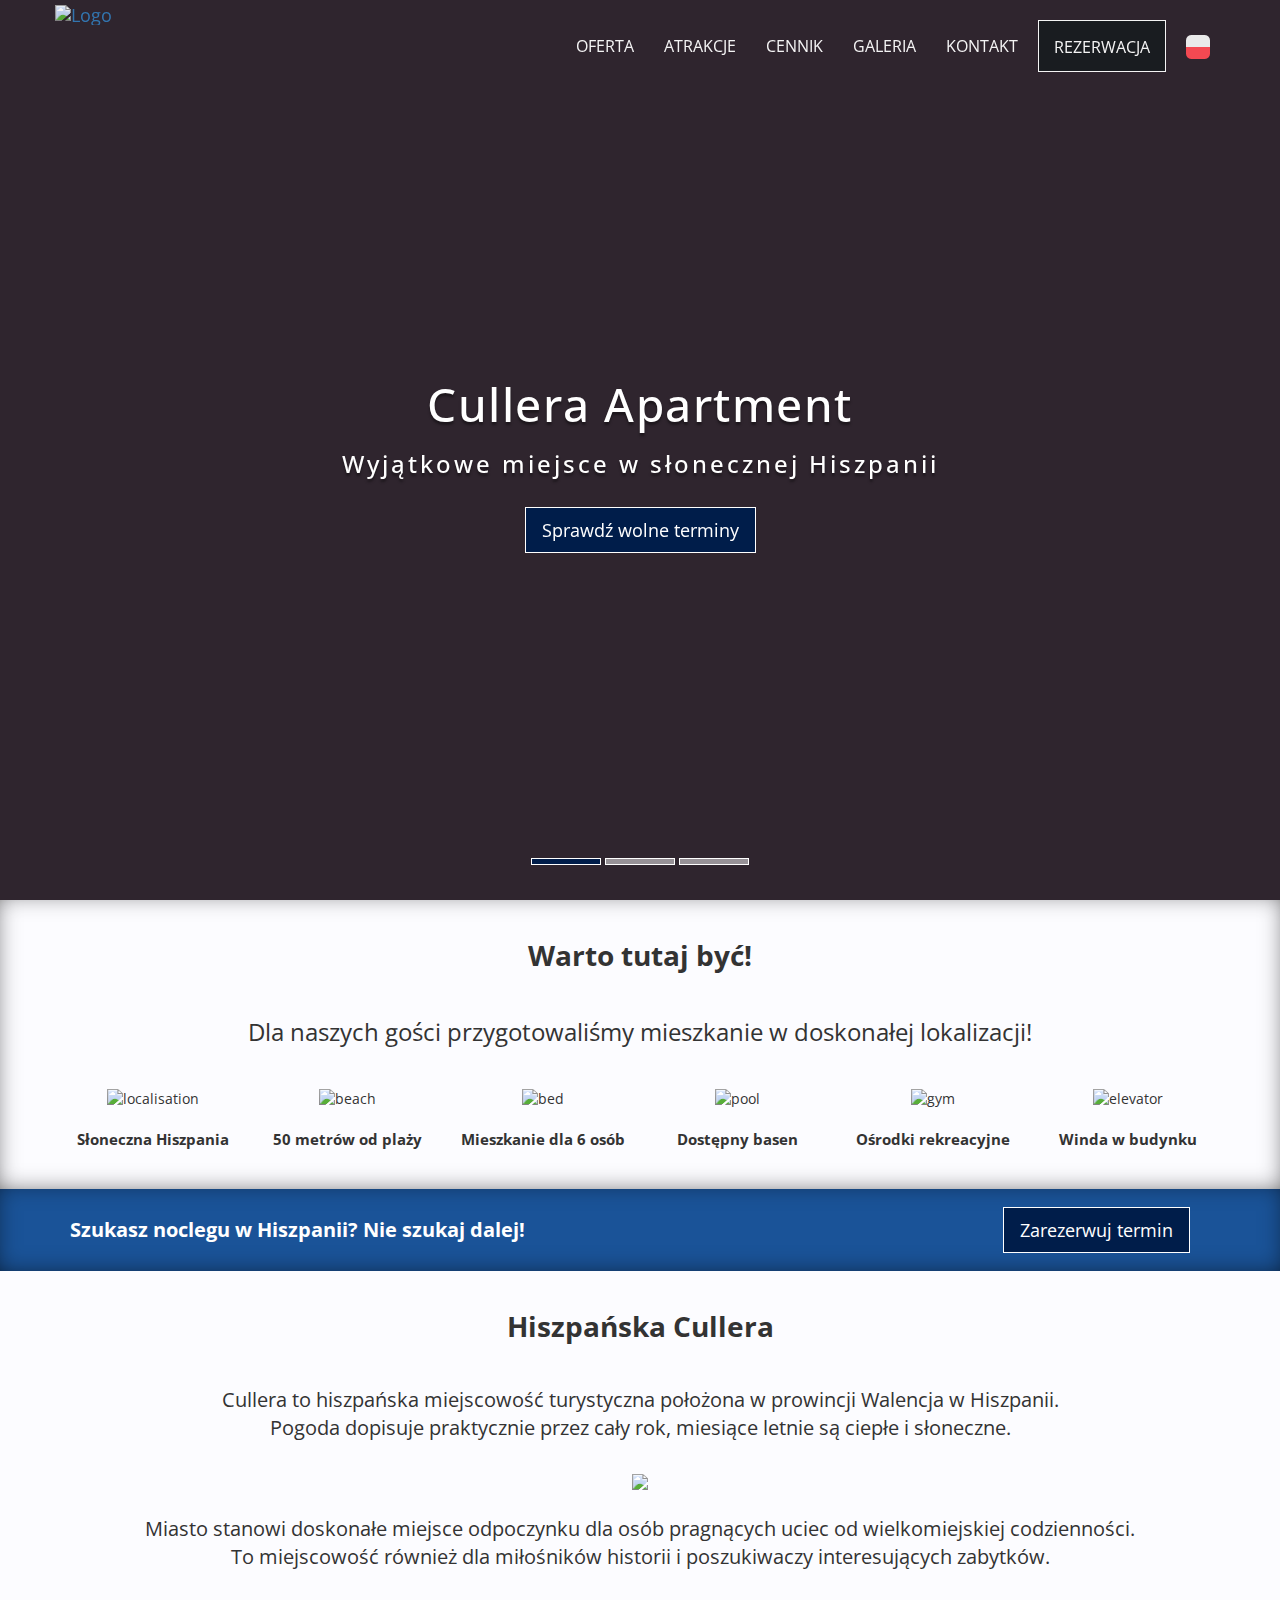
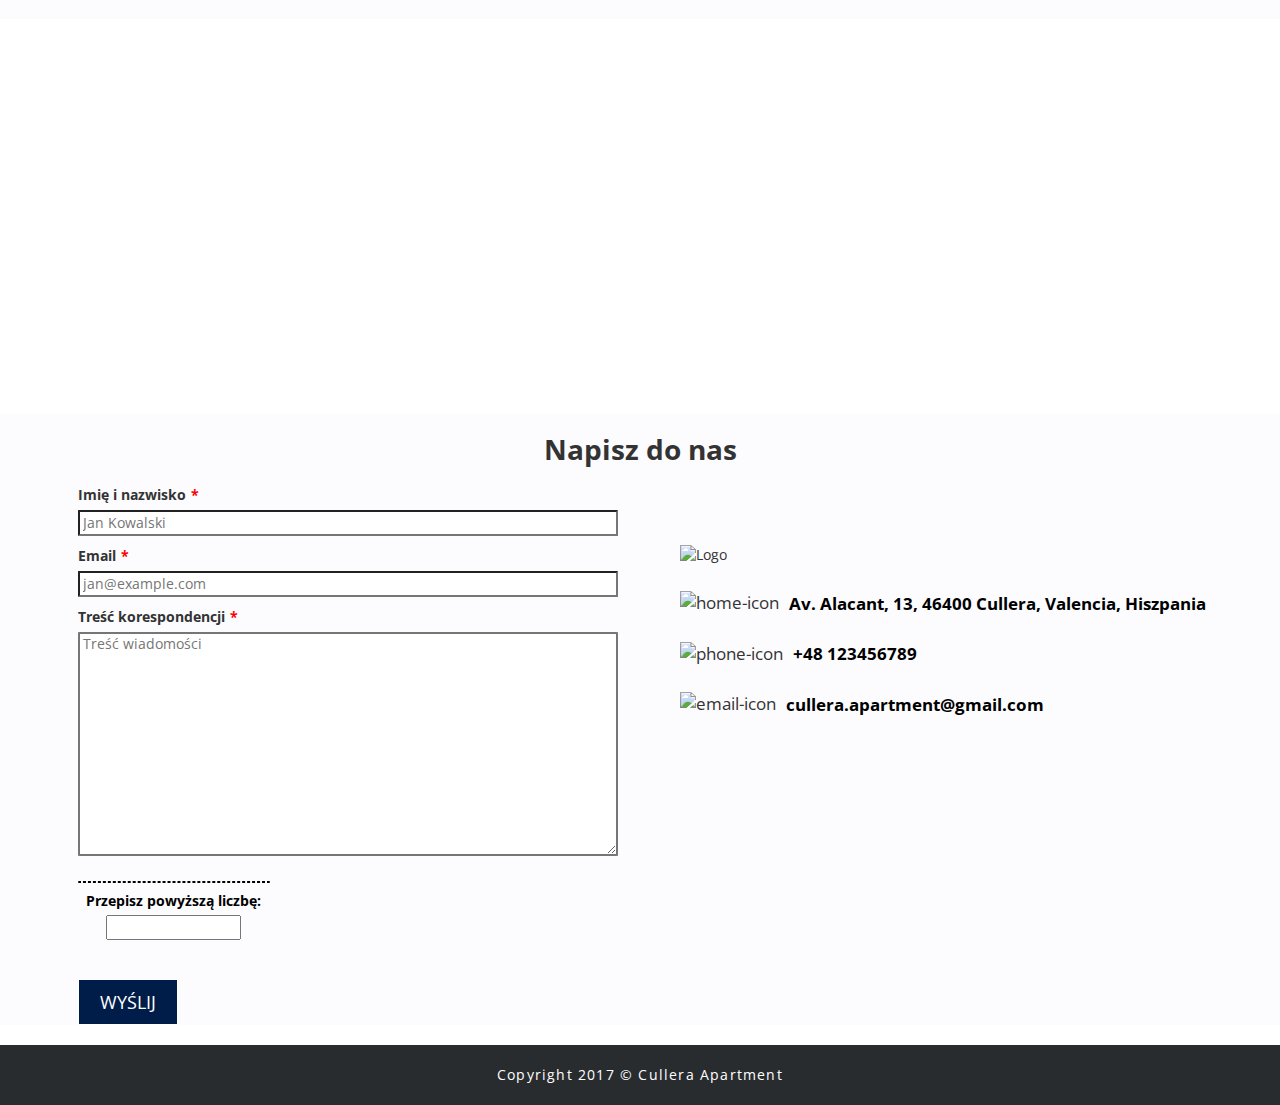
==== commit e67e0d58: "Galeria.html" ====
--- a/index.html
+++ b/index.html
@@ -9,7 +9,7 @@
   <!--  Tells crawlers how to crawl this page, and the role of this page. https://developer.mozilla.org/en-US/docs/Web/HTML/Element/meta -->
   <meta name="viewport" content="width=device-width,initial-scale=1.0">
 
-  <link href="https://fonts.googleapis.com/css?family=Open+Sans" rel="stylesheet">
+   <link href="https://fonts.googleapis.com/css?family=Open+Sans" rel="stylesheet">
   <link rel="stylesheet" href="resources/css/bootstrap.min.css" type="text/css" />
   <link rel="stylesheet" href="resources/css/style.css" type="text/css" />
   <script type="text/javascript" src="resources/js/jquery-3.2.1.min.js"></script>
@@ -17,260 +17,254 @@
   <script type="text/javascript" src="https://maps.googleapis.com/maps/api/js?key=AIzaSyA2aEZ-V6omJorvUW3Yaz4FjCpzF3QwmMs"></script>
   <script type="text/javascript" src="resources/js/map.js"></script>
   <script type="text/javascript" src="resources/js/scripts.js"></script>
-  <script>
-    $(function() {
-      $(document).scroll(function() {
-        var $nav = $(".navbar-fixed-top");
-        $nav.toggleClass('scrolled', $(this).scrollTop() > $nav.height());
-      });
-    });
-  </script>
+  <script>$(function () {
+  $(document).scroll(function () {
+    var $nav = $(".navbar-fixed-top");
+    $nav.toggleClass('scrolled', $(this).scrollTop() > $nav.height());
+  });
+});</script>
   <title>Cullera Apartment</title>
 </head>
 
 <body>
-  <main>
-    <nav class="navbar navbar-inverse navbar-fixed-top" role="navigation">
-      <div class="container">
-        <div class="navbar-header">
-          <button type="button" class="navbar-toggle collapsed" data-toggle="collapse" data-target=".navbar-positioned" id="button-nav">
+
+  <nav class="navbar navbar-inverse navbar-fixed-top" role="navigation">
+    <div class="container">
+      <div class="navbar-header">
+        <button type="button" class="navbar-toggle collapsed"
+        data-toggle="collapse" data-target=".navbar-positioned" id="button-nav">
           <span class="sr-only">Toggle navigation</span>
           <span class="icon-bar"></span>
           <span class="icon-bar"></span>
           <span class="icon-bar"></span>
         </button>
-          <div class="navbar-brand">
-            <a href="index.html">
+        <div class="navbar-brand">
+          <a href="index.html">
          <img alt="Logo" class="logo" src="resources/images/logo.png" />
-            </a>
-          </div>
-        </div>
-        <div class="collapse navbar-collapse navbar-right navbar-positioned">
-          <section>
-            <nav class="fill">
-              <ul class="nav navbar-nav navbar-right">
-                <li> <a href="oferta.html">Oferta</a> </li>
-                <li> <a href="atrakcje.html">Atrakcje</a> </li>
-                <li> <a href="cennik.html">Cennik</a> </li>
-                <li> <a href="galeria.html">Galeria</a> </li>
-                <li> <a href="kontakt.html">Kontakt</a> </li>
-                <li> <a href="rezerwacja.html" class="Reservation">Rezerwacja</a> </li>
-                <li class="dropdown">
-                  <a href="#" data-toggle="dropdown" class="dropdown-toggle"><img src="resources/images/pl.png"</img><b class="caret"></b></a>
-                  <ul class="dropdown-menu">
-                    <div>
-                      <li><a href="start-seite"><img src="resources/images/de.png"</img></a></li>
-                      <li><a href="empezar"><img src="resources/images/sp.png"</img></a></li>
-                      <li><a href="home"><img src="resources/images/gb.png"</img></a></li>
-                      <li><a href="bonjour"><img src="resources/images/fr.png"</img></a></li>
-                    </div>
-                  </ul>
-                </li>
-              </ul>
-          </section>
-        </div>
-      </div>
-      </nav>
-
-      <article>
-        <div id="myCarousel" class="carousel-fade carousel slide" data-ride="carousel">
-          <ol class="carousel-indicators">
-            <li data-target="#myCarousel" data-slide-to="0" class="active"></li>
-            <li data-target="#myCarousel" data-slide-to="1"></li>
-            <li data-target="#myCarousel" data-slide-to="2"></li>
-          </ol>
-          <div class="carousel-inner">
-            <div class="item bg bg1 active">
-              <div class="container">
-                <div class="carousel-caption">
-                  <h1>Cullera Apartment</h1>
-                  <h3>Wyjątkowe miejsce w słonecznej Hiszpanii</h3>
-                  <p><a class="btn btn-lg btn-primary" href="#" role="button">Sprawdź wolne terminy</a></p>
-                </div>
+    </a>
+        </div>
+      </div>
+<main>
+
+</main>
+      <div class="collapse navbar-collapse navbar-right navbar-positioned">
+        <section>
+          <nav class="fill">
+            <ul class="nav navbar-nav navbar-right">
+              <li> <a href="oferta.html">Oferta</a> </li>
+              <li> <a href="atrakcje.html">Atrakcje</a> </li>
+              <li> <a href="cennik.html">Cennik</a> </li>
+              <li> <a href="galeria.html">Galeria</a> </li>
+              <li> <a href="kontakt.html">Kontakt</a> </li>
+              <li> <a href="rezerwacja.html" class="Reservation">Rezerwacja</a> </li>
+              <li class="dropdown">
+                <a href="#" data-toggle="dropdown" class="dropdown-toggle"><img src="resources/images/pl.png"</img><b class="caret"></b></a>
+                <ul class="dropdown-menu">
+                  <div>
+                    <li><a href="start-seite"><img src="resources/images/de.png"</img></a></li>
+                    <li><a href="empezar"><img src="resources/images/sp.png"</img></a></li>
+                    <li><a href="home"><img src="resources/images/gb.png"</img></a></li>
+                    <li><a href="bonjour"><img src="resources/images/fr.png"</img></a></li>
+                  </div>
+                </ul>
+              </li>
+            </ul>
+        </section>
+      </div>
+    </div>
+    </nav>
+
+
+    <div id="myCarousel" class="carousel-fade carousel slide" data-ride="carousel">
+      <ol class="carousel-indicators">
+        <li data-target="#myCarousel" data-slide-to="0" class="active"></li>
+        <li data-target="#myCarousel" data-slide-to="1"></li>
+        <li data-target="#myCarousel" data-slide-to="2"></li>
+      </ol>
+      <div class="carousel-inner">
+        <div class="item bg bg1 active">
+          <div class="container">
+            <div class="carousel-caption">
+              <h1>Cullera Apartment</h1>
+              <h3>Wyjątkowe miejsce w słonecznej Hiszpanii</h3>
+              <p><a class="btn btn-lg btn-primary" href="#" role="button">Sprawdź wolne terminy</a></p>
+            </div>
+          </div>
+        </div>
+        <div class="item bg bg2">
+          <div class="container">
+            <div class="carousel-caption">
+              <h1>Cullera Apartment</h1>
+              <h3>Apartament nad brzegiem morza</h3>
+              <p><a class="btn btn-lg btn-primary" href="#" role="button">Sprawdź wolne terminy</a></p>
+            </div>
+          </div>
+        </div>
+        <div class="item bg bg3">
+          <div class="container">
+            <div class="carousel-caption">
+              <h1>Cullera Apartment</h1>
+              <h3>Miejsce odpoczynku i spokoju</h3>
+              <p><a class="btn btn-lg btn-primary" href="#" role="button">Sprawdź wolne terminy</a></p>
+            </div>
+          </div>
+        </div>
+      </div>
+    </div>
+
+    <section class="icons-box shadow">
+      <header>
+    <h3 class="header-description">Warto tutaj być!</h3>
+    </header>
+    <p class="short-description">Dla naszych gości przygotowaliśmy mieszkanie w doskonałej lokalizacji!</p>
+      <div class="container">
+        <div class="row">
+        <div class="col-xs-6 col-sm-6 col-md-4 col-lg-2">
+          <img class="graphic-icon" src="resources/images/localisation.png" alt="localisation"/>
+          <p class="txt">Słoneczna Hiszpania</p>
+        </div>
+        <div class="col-xs-6 col-sm-6 col-md-4 col-lg-2">
+          <img class="graphic-icon" src="resources/images/beach.png" alt="beach"/>
+          <p class="txt">50 metrów od plaży</p>
+        </div>
+        <div class="col-xs-6 col-sm-6 col-md-4 col-lg-2">
+          <img class="graphic-icon" src="resources/images/bed.png" alt="bed"/>
+          <p class="txt">Mieszkanie dla 6 osób</p>
+        </div>
+        <div class="col-xs-6 col-sm-6 col-md-4 col-lg-2">
+          <img class="graphic-icon" src="resources/images/pool.png" alt="pool"/>
+          <p class="txt">Dostępny basen</p>
+        </div>
+        <div class="col-xs-6 col-sm-6 col-md-4 col-lg-2">
+          <img class="graphic-icon" src="resources/images/gym.png" alt="gym"/>
+          <p class="txt">Ośrodki rekreacyjne</p>
+        </div>
+        <div class="col-xs-6 col-sm-6 col-md-4 col-lg-2">
+          <img class="graphic-icon" src="resources/images/elevator.png" alt="elevator"/>
+          <p class="txt">Winda w budynku</p>
+        </div>
+    </div>
+      </div>
+    </section>
+
+    <article class="action-box shadow">
+      <div class="container">
+        <div class="row">
+          <header>
+          <h3 class="header-description contrast">Szukasz noclegu w Hiszpanii? Nie szukaj dalej!</h3>
+          </header>
+          <a class="btn btn-lg btn-primary positioned" href="#" role="button">Zarezerwuj termin</a>
+    </div>
+  </div>
+</article>
+
+    <section class="description-box">
+      <div class="container">
+        <div class="row">
+          <header>
+          <h3 class="header-description">Hiszpańska Cullera</h3>
+          </header>
+    <p class="short-description">Cullera to hiszpańska miejscowość turystyczna położona w prowincji Walencja w Hiszpanii.</br> Pogoda dopisuje praktycznie przez cały rok, miesiące letnie są ciepłe i słoneczne.</p>
+    <img src="resources/images/sun.png"/>
+    <p class="short-description">Miasto stanowi doskonałe miejsce odpoczynku dla osób pragnących uciec od wielkomiejskiej codzienności.</br> To miejscowość również dla miłośników historii i poszukiwaczy interesujących zabytków.</p>
+    </div>
+  </div>
+</section>
+
+    <section class="map">
+    <div class="row">
+  <div id="map"></div>
+</div>
+</section>
+
+<section class="contact">
+<div class="container">
+	<div class="row">
+    <h3 class="header-description">Napisz do nas</h3>
+		<div class="col-md-6">
+    <iframe width="0" height="0" border="0" name="iframe" id="iframe" style="display: none;"></iframe>
+      <form method="post" name="contactform" id="form" action="kontakt.php" target="iframe">
+        <div>
+          <label for="name">Imię i nazwisko<span>*</span></label>
+          <input type="text" name="name" id="name" style="width: 100%" placeholder="Jan Kowalski" oninvalid="InvalidName(this);" oninput="InvalidName(this);" required/>
+        </div>
+        <div>
+          <label for="email">Email<span>*</span></label>
+          <input type="email" name="email" id="email" style="width: 100%" placeholder="jan@example.com" oninvalid="InvalidEmail(this);" oninput="InvalidEmail(this);" required/>
+        </div>
+      	<div>
+      		<label for="content">Treść korespondencji<span>*</span></label>
+      		<textarea name="content" id="comment" rows="11" style="width: 100%" placeholder="Treść wiadomości" oninvalid="InvalidText(this);" oninput="InvalidText(this);" required></textarea>
+      	</div>
+        <div>
+          <!-- START CAPTCHA -->
+          <br>
+          <div class="capbox">
+            <div id="CaptchaDiv"></div>
+              <div class="capbox-inner">
+                Przepisz powyższą liczbę:<br>
+                <input type="hidden" id="txtCaptcha">
+                <input type="text" name="CaptchaInput" id="CaptchaInput" size="15"><br>
               </div>
-            </div>
-            <div class="item bg bg2">
-              <div class="container">
-                <div class="carousel-caption">
-                  <h1>Cullera Apartment</h1>
-                  <h3>Apartament nad brzegiem morza</h3>
-                  <p><a class="btn btn-lg btn-primary" href="#" role="button">Sprawdź wolne terminy</a></p>
-                </div>
-              </div>
-            </div>
-            <div class="item bg bg3">
-              <div class="container">
-                <div class="carousel-caption">
-                  <h1>Cullera Apartment</h1>
-                  <h3>Miejsce odpoczynku i spokoju</h3>
-                  <p><a class="btn btn-lg btn-primary" href="#" role="button">Sprawdź wolne terminy</a></p>
-                </div>
-              </div>
-            </div>
-          </div>
-        </div>
-      </article>
-      <article>
-        <div class="icons-box shadow">
-          <h3 class="header-description">Warto tutaj być!</h3>
-          <p class="short-description">Dla naszych gości przygotowaliśmy mieszkanie w doskonałej lokalizacji!</p>
-          <div class="container">
-            <div class="row">
-              <div class="col-xs-6 col-sm-6 col-md-4 col-lg-2">
-                <img class="graphic-icon" src="resources/images/localisation.png" alt="localisation" />
-                <p class="txt">Słoneczna Hiszpania</p>
-              </div>
-              <div class="col-xs-6 col-sm-6 col-md-4 col-lg-2">
-                <img class="graphic-icon" src="resources/images/beach.png" alt="beach" />
-                <p class="txt">50 metrów od plaży</p>
-              </div>
-              <div class="col-xs-6 col-sm-6 col-md-4 col-lg-2">
-                <img class="graphic-icon" src="resources/images/bed.png" alt="bed" />
-                <p class="txt">Mieszkanie dla 6 osób</p>
-              </div>
-              <div class="col-xs-6 col-sm-6 col-md-4 col-lg-2">
-                <img class="graphic-icon" src="resources/images/pool.png" alt="pool" />
-                <p class="txt">Dostępny basen</p>
-              </div>
-              <div class="col-xs-6 col-sm-6 col-md-4 col-lg-2">
-                <img class="graphic-icon" src="resources/images/gym.png" alt="gym" />
-                <p class="txt">Ośrodki rekreacyjne</p>
-              </div>
-              <div class="col-xs-6 col-sm-6 col-md-4 col-lg-2">
-                <img class="graphic-icon" src="resources/images/elevator.png" alt="elevator" />
-                <p class="txt">Winda w budynku</p>
-              </div>
-            </div>
-          </div>
-        </div>
-      </article>
-      <article>
-        <div class="action-box shadow">
-          <div class="container">
-            <div class="row">
-              <h3 class="header-description contrast">Szukasz noclegu w Hiszpanii? Nie szukaj dalej!</h3>
-              <a class="btn btn-lg btn-primary positioned" href="#" role="button">Zarezerwuj termin</a>
-            </div>
-          </div>
-        </div>
-      </article>
-      <article>
-        <div class="description-box">
-          <div class="container">
-            <div class="row">
-              <h3 class="header-description">Hiszpańska Cullera</h3>
-              <p class="short-description">Cullera to hiszpańska miejscowość turystyczna położona w prowincji Walencja w Hiszpanii.</br> Pogoda dopisuje praktycznie przez cały rok, miesiące letnie są ciepłe i słoneczne.</p>
-              <img src="resources/images/sun.png" />
-              <p class="short-description">Miasto stanowi doskonałe miejsce odpoczynku dla osób pragnących uciec od wielkomiejskiej codzienności.</br> To miejscowość również dla miłośników historii i poszukiwaczy interesujących zabytków.</p>
-            </div>
-          </div>
-        </div>
-      </article>
-      <article>
-        <section>
-          <div class="map">
-            <div class="row">
-              <div id="map"></div>
-            </div>
-          </div>
-        </section>
-        <div class="contact">
-          <div class="container">
-            <div class="row">
-              <section>
-                <h3 class="header-description">Napisz do nas</h3>
-                <div class="col-md-6">
-                  <iframe width="0" height="0" border="0" name="iframe" id="iframe" style="display: none;"></iframe>
-                  <form method="post" name="contactform" id="form" action="kontakt.php" target="iframe">
-                    <div>
-                      <label for="name">Imię i nazwisko<span>*</span></label>
-                      <input type="text" name="name" id="name" style="width: 100%" placeholder="Jan Kowalski" oninvalid="InvalidName(this);" oninput="InvalidName(this);" required/>
-                    </div>
-                    <div>
-                      <label for="email">Email<span>*</span></label>
-                      <input type="email" name="email" id="email" style="width: 100%" placeholder="jan@example.com" oninvalid="InvalidEmail(this);" oninput="InvalidEmail(this);" required/>
-                    </div>
-                    <div>
-                      <label for="content">Treść korespondencji<span>*</span></label>
-                      <textarea name="content" id="comment" rows="11" style="width: 100%" placeholder="Treść wiadomości" oninvalid="InvalidText(this);" oninput="InvalidText(this);" required></textarea>
-                    </div>
-                    <div>
-                      <!-- START CAPTCHA -->
-                      <br>
-                      <div class="capbox">
-                        <div id="CaptchaDiv"></div>
-                        <div class="capbox-inner">
-                          Przepisz powyższą liczbę:<br>
-                          <input type="hidden" id="txtCaptcha">
-                          <input type="text" name="CaptchaInput" id="CaptchaInput" size="15"><br>
-                        </div>
-                        <span id="error"></span>
-                      </div>
-                    </div>
-                    <div>
-                      <input class="btn btn-lg btn-primary" type="submit" name="submit" id="submit" data-toggle="modal" value="WYŚLIJ" />
-                      <!-- data-target="#messageSent" --->
-                    </div>
-                  </form>
-                </div>
-              </section>
-
-              <script>
-                // Captcha Script
-                $("form").submit(function(event) {
-                  var why = "";
-                  if (form.CaptchaInput.value == "") {
-                    why += "Proszę przepisać kod captcha\n";
-                  }
-                  if (form.CaptchaInput.value != "") {
-                    if (ValidCaptcha(form.CaptchaInput.value) == false) {
-                      why += "Kod captcha nie pasuje\n";
-                    }
-                  }
-                  if (why != "") {
-                    $("#error").text(why);
-                    return false;
-                  }
-                });
-              </script>
-
-
-              <section>
-                <div class="col-md-6 centered">
-                  <img alt="Logo" class="logo-alt" src="resources/images/logo2.png" />
-                  <p><img class="contact-icon" src="resources/images/address.png" alt="home-icon" /><span>Av. Alacant, 13, 46400 Cullera, Valencia, Hiszpania</span></p>
-                  <p><img class="contact-icon" src="resources/images/phone.png" alt="phone-icon" /><span>+48 123456789</span></p>
-                  <p><img class="contact-icon" src="resources/images/mail.png" alt="email-icon" /><span>cullera.apartment@gmail.com</span></p>
-                </div>
-              </section>
-            </div>
-          </div>
-        </div>
-      </article>
-      <!-- Modal -->
-      <div class="modal fade" id="messageSent" tabindex="-1" role="dialog" aria-labelledby="myModalLabel" aria-hidden="true">
-        <div class="modal-dialog">
-          <div class="modal-content">
-            <div class="modal-header">
-            </div>
-            <div class="modal-body">
-              <p>Dziękujemy za wiadomość.</br> Skontaktujemy się z Państwem w najbliższym czasie.</p>
-            </div>
-            <div class="modal-footer">
-              <button type="button" onclick="close_modal();" class="btn btn-default btn-primary" data-dismiss="modal">Zamknij</button>
-            </div>
-          </div>
-        </div>
-      </div>
-
-
-      <footer class="footer">
-        <div class="container">
+              <span id="error"></span>
+              <input class="btn btn-lg btn-primary" type="submit" name="submit" id="submit" data-toggle="modal" value="WYŚLIJ"/>
+            </div>
+          </div>
+        </form>
+		</div>
+
+    <script>
+      // Captcha Script
+      $( "form" ).submit(function( event ) {
+        var why = "";
+        if(form.CaptchaInput.value == ""){
+          why += "Proszę przepisać kod captcha\n";
+        }
+        if(form.CaptchaInput.value != ""){
+          if(ValidCaptcha(form.CaptchaInput.value) == false){
+            why += "Kod captcha nie pasuje\n";
+          }
+        }
+        if(why != ""){
+          $("#error").text(why);
+          return false;
+        }});
+      </script>
+
+
+
+    <div class="col-md-6 centered">
+      <img alt="Logo" class="logo-alt" src="resources/images/logo2.png" />
+      <p><img class="contact-icon" src="resources/images/address.png" alt="home-icon"/><span>Av. Alacant, 13, 46400 Cullera, Valencia, Hiszpania</span></p>
+      <p><img class="contact-icon" src="resources/images/phone.png" alt="phone-icon"/><span>+48 123456789</span></p>
+      <p><img class="contact-icon" src="resources/images/mail.png" alt="email-icon"/><span>cullera.apartment@gmail.com</span></p>
+    </div>
+  </div>
+  </div>
+</section>
+</main>
+<!-- Modal -->
+<div class="modal fade" id="messageSent" tabindex="-1" role="dialog" aria-labelledby="myModalLabel" aria-hidden="true">
+  <div class="modal-dialog">
+    <div class="modal-content">
+      <div class="modal-header">
+      </div>
+      <div class="modal-body">
+        <p>Dziękujemy za wiadomość.</br> Skontaktujemy się z Państwem w najbliższym czasie.</p>
+      </div>
+      <div class="modal-footer">
+        <button type="button" onclick="close_modal();" class="btn btn-default btn-primary" data-dismiss="modal">Zamknij</button>
+      </div>
+    </div>
+  </div>
+</div>
+
+
+    <footer class="footer">
+      <div class="container">
           <p>Copyright 2017 &copy; Cullera Apartment</p>
-        </div>
-      </footer>
-  </main>
+      </div>
+    </footer>
+
 </body>
-<!-- https://dev.w3.org/html5/spec-preview/states-of-the-type-attribute.html#valid-e-mail-address --->
-
 </html>
--- a/resources/css/style.css
+++ b/resources/css/style.css
@@ -285,6 +285,7 @@
   font-weight: bold;
   margin-bottom: 20px;
 }
+
 .action-box {
   font-size: 0.7em;
 }
@@ -322,12 +323,17 @@
   margin-left: 25px;
 }
 .container-form {
-  width: 40%;
+  width: 50%;
 }
 .container-content {
   margin: 0;
-  padding: 30px;
   width: 100%;
+}
+.container-reservation .container-content {
+  padding-left:0;
+  padding-right: 0;
+  width: 80%;
+  margin: 0 auto;
 }
 .centered {
   margin-top: 5%;
@@ -337,6 +343,10 @@
 }
 .logo-alt {
   margin-left: 25px;
+}
+.container .row #form {
+  max-width: 540px;
+  margin: 0 auto;
 }
 /* Start of styling rezerwacja.html */
 input {
@@ -354,7 +364,8 @@
 }
 .capbox {
 	border-radius: 2px;
-	display: inline-block;
+	display: flex;
+  flex-direction: column;
 	*display: inline; zoom: 1; /* FOR IE7-8 */
   width: 192px;
 	}
@@ -363,12 +374,15 @@
 	color: #000000;
 	background-color: #fcfcff;
 	margin: 5px auto 0px auto;
-	padding: 3px;
+	padding-top: 3px;
 	-moz-border-radius: 4px;
 	-webkit-border-radius: 4px;
 	border-radius: 4px;
-  padding: 8px;
   padding-bottom: 0;
+  display: flex;
+  justify-content: center;
+  flex-direction: column;
+  background-color: inherit;
 	}
 #CaptchaDiv {
 	font: bold 20px 'Open Sans', verdana, arial, sans-serif;
@@ -381,16 +395,18 @@
 	-webkit-border-radius: 4px;
 	border-radius: 4px;
 	}
-  .capbox-inner, #CaptchaDiv {
-    box-shadow: inset 0 0 5px  #fff;
-  }
 #CaptchaInput {
   display: block;
-  margin: 5px auto;
+  margin-top: 5px;
   margin-bottom: 0;
   width: 135px;
-
-}
+  margin-left: auto;
+  margin-right: auto;
+}
+#submit {
+  max-width:100px;
+}
+
 .footer {
   height: 60px;
   background-color: #292c2f;
@@ -421,7 +437,7 @@
 }
 .container-calendar {
   margin-top: 20px;
-  width: 60%;
+  width: 50%;
   height: auto;
 }
 #loading {
@@ -431,16 +447,19 @@
   right: 10px;
 }
 #calendar {
-  max-width: 900px;
-  margin: 0 auto;
-  border-radius: 5px;
-  box-shadow: 0 0 10px 0 rgba(0,0,0,0.3);
+  max-width: 750px;
+  margin: 0 auto;
 }
 .container-reservation {
   margin: 0;
   padding: 0;
-  padding-top: 100px;
-}
+  padding-top: 90px;
+}
+
+.container-reservation .tab-title {
+  padding: 0;
+}
+
 .fc-header-toolbar {
   padding-top: 5px;
   padding-left: 3px;
@@ -450,9 +469,13 @@
   background-color: inherit;
 }
 .fc-day {
-  box-shadow: inset 0 0 7px 1px white;
   background-color: rgba(0,116,217, 0.2);
 }
+
+.fc-event {
+  background-color: #1A5398;
+}
+
 .fc-unthemed td.fc-today {
   background:#fff;
 }
@@ -461,34 +484,54 @@
 }
 .fc-state-default {
 	background-color: #f5f5f5;
-	background-image: -moz-linear-gradient(top, #ffffff, #e6e6e6);
-	background-image: -webkit-gradient(linear, 0 0, 0 100%, from(#ffffff), to(#e6e6e6));
-	background-image: -webkit-linear-gradient(top, #ffffff, #e6e6e6);
-	background-image: -o-linear-gradient(top, #ffffff, #e6e6e6);
-	background-image: linear-gradient(to bottom, #ffffff, rgba(0,116,217, 0.2));
-	background-repeat: repeat-x;
 	border-color: #e6e6e6 #e6e6e6 #bfbfbf;
 	border-color: rgba(0, 0, 0, 0.1) rgba(0, 0, 0, 0.1) rgba(0, 0, 0, 0.25);
 	color: #333;
 	text-shadow: 0 1px 1px rgba(255, 255, 255, 0.75);
 	box-shadow: inset 0 1px 0 rgba(255, 255, 255, 0.2), 0 1px 2px rgba(0, 0, 0, 0.05);
 }
+
+.fc-state-hover {
+  transition: none;
+  background-position: 0;
+}
+
 div.fc-center h2 {
   font-family: 'Open Sans', sans-serif;
+}
+
+.fc-state-default.fc-corner-left, .fc-state-default.fc-corner-right {
+  border-radius: 0px;
 }
 .fc-day-number {
   font-size: 1.3em;
   margin-right: 5px;
 }
+
+form input.btn {
+  float: right;
+}
+
 /* End of styling rezerwacja.html*/
 
 /* Start of styling cennik.html */
 .cennik {
-  background-color: #F2C55C;
-  background-color: #DEDEDE;
   /*background: -moz-radial-gradient(center, ellipse cover,  #eded2f 0%, #fff 100%);*/
   padding-top: 90px;
-}
+  display: flex;
+  flex-direction: column;
+  height: 100%;;
+}
+.cennik .container-content {
+  width:80%;
+  margin: 0 auto;
+}
+
+.col-res .row-in {
+  display: flex;
+  flex-direction: column;
+}
+
 .price-out {
   display: flex;
   justify-content: center;
@@ -553,16 +596,22 @@
   padding-top: 20px;
   font-size: 4em;
 }
+div.tab-title > h1.header-description {
+  padding-top: 20px;
+  font-size: 4em;
+}
 ul.ul-cennik > li {
   margin-top: 1.5em;
 }
 /* End of styling cennik.html */
 /* Start of styling galeria.html */
 .galeria {
-  background-color: #F2C55C;
-  background-color: #DEDEDE;
   padding-top: 90px;
   padding-bottom: 20px;
+}
+.container-gallery {
+  width: 80%;
+  padding: 0;
 }
 .gallery-out {
   display: block;
@@ -582,10 +631,14 @@
 /* Start of styling kontakt.html */
 .container-contact {
   padding-top: 90px;
-}
+    width: 80%;
+      margin: 0 auto;
+}
+
 .header-localization {
   text-align: center;
   font-size: 20px;
+  margin-top: 0;
 }
 .container-map-localized {
   margin-bottom: 20px;
@@ -632,8 +685,10 @@
 .container-localization img.graphic-icon {
   width: 3.3vw;
   max-width: 53px;
+  min-width: 15px;
   height: 3.3vw;
   max-height: 53px;
+  min-height: 15px;
 }
 .container-localization p.txt {
   padding: 0;
@@ -647,20 +702,230 @@
 .container-form > #form {
   max-width: 540px;
   margin: 0 auto;
+  padding-top: 40px;
 }
 .container-form > .centered {
   margin: 0 auto;
 }
-}
+
 /* End of styling kontakt.html */
-
+/* Start of styling oferta.html */
+
+.container-offer, .container-attractions {
+  padding-top: 90px;
+  width: 80%;
+  margin: 0 auto;
+}
+
+.container-offer h3.header-description {
+  padding: 10px 20px;
+}
+.container-offer > .container-content, .container-attractions > .container-content {
+  display: flex;
+  padding-bottom: 10px;
+  padding-right: 0;
+  background-color: #FFCE00;
+}
+.container-description {
+  display: flex;
+  align-items: center;
+  width: 70%;
+  padding-bottom: 10px;
+}
+.container-apartment-description {
+  width: 100%;
+  padding: 10px 20px;
+}
+.container-details {
+  width: 30%;
+  margin: auto 0;
+  align-items: center;
+  background-color: white;
+  border-radius: 10px;
+  background-color: #FFCE00;
+}
+.container-details > .container-details-centered {
+  border-width: 2px;
+  border-style: dashed;
+  border-radius: 10px;
+  box-shadow: 0 0 5px 0 rgba(0,0,0,0.7);
+  padding: 10px;
+  max-width: 300px;
+  margin: 0 auto;
+  margin-right: 0;
+  background-color: white;
+}
+.apartment-details > img {
+  width: 50px;
+  height: 50px;
+}
+.container-details  p.txt {
+  padding-top: 0;
+}
+
+div.details > p {
+  display: inline-block;
+  font-size: 14px;
+  font-weight: normal;
+}
+div.details > p.answer {
+  float: right;
+  font-weight: bold;
+}
+.container-whatsin {
+  background-color: rgba(245,223,101,0.1);
+  box-shadow:  0 0 10px 0 rgba(245,223,101,0.7);
+  padding-top: 0px;
+  padding-bottom: 0px;
+  display: flex;
+  color: white;
+}
+.container-whatsin h3.header-description {
+  margin-top: 0;
+}
+.container-apartment-right {
+  width: 40%;
+  border-left: 2px dashed;
+  background-color: #007849;
+}
+.container-apartment-left {
+  width: 60%;
+  background-color: #037584;
+}
+.container-apartment-whatsin > .row {
+  width: 90%;
+  margin: 0 auto;
+}
+.container-apartment-whatsin img.graphic-icon {
+  width: 1.3vw;
+  max-width: 53px;
+  min-width: 15px;
+  height: 1.3vw;
+  max-height: 53px;
+  min-height: 15px;
+}
+.container-apartment-whatsin > .row >.container-info {
+  margin: 0;
+  height: 60px;
+  margin: 0 auto;
+  width: 25%;
+}
+.container-apartment-whatsin > .row >.container-info-additional {
+width: 50%;
+}
+.container-apartment-whatsin > .row > .container-info p.txt > span {
+  font-size: 14px;
+  font-weight: normal;
+  color: white;
+}
+.container-apartment-whatsin > .row > .container-info p.txt {
+  font-size: 14px;
+  margin: 0;
+  padding: 0;
+  text-align: left;
+  padding-left: 20px;
+  font-weight: normal;
+}
+/* End of styling oferta.html */
+.container-attractions {
+  padding-top: 90px;
+  width: 80%;
+  margin: 0 auto;
+}
+
+.container-attractions > .container-content {
+    background-color: #FFF;
+    padding: 0px;
+    padding-bottom: 50px;
+    margin: 0 auto;
+    max-width: 1120px;
+}
+.content-column {
+  display: flex;
+  flex-direction: column;
+  align-items: center;
+  width: 33%;
+  margin: 0 10px;
+}
+.content-column-element {
+    position: relative;
+    margin: 10px 0;
+    box-sizing: border-box;
+    width: 100%;
+    max-width: 350px;
+}
+.tile-over {
+  position: absolute;
+  bottom: 0%;
+  height : 20px;
+  width : 100%;
+  color: white;
+  font-size: 16px;
+  font-family: 'Open Sans', serif;
+  font-weight: bold;
+  display: flex;
+  align-items: center;
+  max-width: 350px;
+}
+.content-column-element .tile-under {
+  position: relative;
+      max-width: 350px;
+}
+.content-column-element .tile-under  img {
+    width: 100%;
+    height: auto;
+    max-height: 230px;
+}
+#first-img, #last-img {
+    width: 100%;
+    height: calc(2*auto +20px);
+    max-height: 480px;
+}
+.content-column-element .tile-over {
+    transition: all 0.3s ease-out;
+    opacity: 1;
+}
+.content-column-element .tile-over > p {
+    transition: all 0.3s ease-out;
+    padding-left: 10px;
+}
+.content-column-element:hover .tile-over {
+  height: 100%;
+  background-color: rgba(0,0,0,0.5);
+  align-items: center;
+}
+.content-column-element:hover .tile-over > p {
+  vertical-align: middle;
+}
 /* Start MEDIA */
 /* Start of media.galeria.html*/
+@media(max-width: 1700px) {
+  #cennik {
+    height: auto;
+  }
+}
 @media (max-width: 1200px) {
   .col-res-gal {
     width: 33.3%;
   }
-
+  .col-res {
+    width: 33%;
+  }
+  .col-res:nth-child(4) {
+    width: 50%;
+  }
+  .col-res:nth-child(5) {
+    width: 50%;
+  }
+  div.details > p {
+    font-size: 13px;
+  }
+  .container-apartment-whatsin > .row > .container-info {
+    width: 33%;
+  }
+  .container-apartment-whatsin > .row > .container-info-additional {
+    width: 50%;
+  }
 }
 @media (min-width: 768px) {
     /* Start of media.nav and media.index.html*/
@@ -715,15 +980,7 @@
   }
   /* End of media.nav */
   /* Start of media.galeria.html */
-  .col-res {
-    width: 33%;
-  }
-  .col-res:nth-child(4) {
-    width: 50%;
-  }
-  .col-res:nth-child(5) {
-    width: 50%;
-  }
+
   /* End of media.galeria.html */
   /* Start of media.rezerwacja.html */
   .container-form {
@@ -740,15 +997,50 @@
   margin-top: 10px;
   display: block;
   }
+  .container-form > #form {
+  max-width: 540px;
+  margin: 0 auto;
+  }
   .capbox {
-  display: block;
-  margin: 0 auto;
+  margin: 0 auto;
+  }
+  .container-calendar {
+    padding-right: 15px;
   }
   .fc-day-number {
   font-size: 1em;
   margin-right: 0;
   }
   /* End of media.rezerwacja.html */
+  /* Start of media.oferta.html */
+  .container-offer .container-content {
+    padding-top: 10px;
+    padding-bottom: 10px;
+  }
+  .container-description {
+    width: 70%;
+  }
+  .container-details {
+    width: 30%;
+  }
+  div.details > p {
+    display: inline-block;
+    font-size: 13px;
+    font-weight: normal;
+  }
+  /* End of media.oferta.html */
+  .tile-over {
+    font-size: 14px;
+  }
+  .content-column {
+    margin: 0 5px;
+  }
+  .content-column-element {
+    margin: 5px 0;
+  }
+  #first-img, #last-img {
+    height: calc(2*auto -10px);
+  }
 }
 @media (width: 992px) {
   h1 {
@@ -820,13 +1112,99 @@
     margin-right: 0;
   }
   /* End of media.rezerwacja.html */
-}
-@media screen and (max-height: 500px) {
-  h1 {
-    font-size: 2em;
-  }
-  h3 {
-    font-size: 1.2em;
+  /* Start of media.oferta.html */
+  .container-offer .container-content {
+    padding-top: 10px;
+    padding-bottom: 10px;
+  }
+  .container-description {
+    width: 70%;
+  }
+  .container-details {
+    width: 30%;
+  }
+  div.details > p {
+    font-size: 13px;
+  }
+  /* End of media.oferta.html */
+  .container-attractions {
+    width: 85%;
+  }
+  .tile-over {
+  font-size: 14px;
+  }
+  .content-column {
+    margin: 0 5px;
+  }
+  .content-column-element {
+  margin: 5px 0;
+  }
+  .content-column-element .tile-under  img {
+
+  }
+  #first-img, #last-img {
+      height: calc(2*auto -10px);
+  }
+}
+@media (max-width: 960px) {
+  .container-map-localized, .container-form-address {
+    flex-direction: column;
+  }
+  .container-localization, .container-map-contact,
+  .container-form-address .container-form, .container-form-address .centered {
+    width: 100%;
+  }
+}
+@media (max-width: 910px) {
+  .container-offer > .container-content,
+  .container-offer  .container-whatsin {
+  flex-direction: column;
+  padding: 20px;
+  }
+  .container-offer  .container-whatsin {
+    padding: 0;
+  }
+  .container-description, .container-details,
+  .container-apartment-left, .container-apartment-right {
+  width: 100%;
+  }
+  .container-details > .container-details-centered {
+    margin-right: auto;
+  }
+  .container-apartment-left {
+    width: 100%;
+  }
+  .container-apartment-whatsin > .row > .container-info {
+    width: 25%;
+  }
+  .container-apartment-whatsin > .row > .container-info-additional {
+    width: 25%;
+  }
+}
+@media (width: 910px) {
+  .container-offer > .container-content,
+  .container-offer  .container-whatsin {
+  flex-direction: column;
+  padding: 20px;
+  }
+  .container-offer  .container-whatsin {
+    padding: 0;
+  }
+  .container-description, .container-details,
+  .container-apartment-left, .container-apartment-right {
+  width: 100%;
+  }
+  .container-details > .container-details-centered {
+    margin-right: auto;
+  }
+  .container-apartment-left {
+    width: 100%;
+  }
+  .container-apartment-whatsin > .row > .container-info {
+    width: 25%;
+  }
+  .container-apartment-whatsin > .row > .container-info-additional {
+    width: 25%;
   }
 }
 @media (max-width: 768px) {
@@ -1021,7 +1399,7 @@
   width: 100%;
   }
   /* End of media.rezerwacja.html */
-/* Start of media.kontakt.html */
+  /* Start of media.kontakt.html */
   .container-contact {
     padding-top: 65px;
   }
@@ -1053,9 +1431,20 @@
   }
   .container-form-address > .centered {
     margin: 20px auto;
-    text-align: center;
-  }
-/* End of media.kontakt.html */
+  }
+  /* End of media.kontakt.html */
+  /* Start of media.oferta.html */
+  .container-offer > .container-content {
+  padding: 20px;
+  }
+  .container-apartment-whatsin > .row {
+  width: 90%;
+  padding: 0 20px;
+  }
+
+
+
+  /* End of media.oferta.html */
 }
 @media (width: 768px) {
   /* Start of media.nav */
@@ -1127,7 +1516,8 @@
     width: 50%;
   }
   .col-res:nth-child(5) {
-    width: 50%;
+    width: 100%;
+    margin: 0 auto;
   }
   /* End of media.cennik.html */
   /* Start of media.galeria.html */
@@ -1164,12 +1554,83 @@
       margin-right: auto;
     }
   /* End of media.kontakt.html */
-
+  /* Start of media.oferta.html */
+  .container-offer > .container-content {
+    flex-direction: column;
+    padding: 20px;
+  }
+  .container-description {
+    width: 100%;
+  }
+  .container-details {
+    width: 100%;
+  }
+  .container-apartment-whatsin > .row {
+    width: 100%;
+    padding: 0 20px;
+  }
+  /* End of media.oferta.html */
+}
+@media (max-width: 680px) {
+  .container-attractions {
+    width: 80%;
+  }
+  .container-attractions > .container-content {
+    flex-direction: column;
+  }
+  .content-column {
+    width: 100%;
+    height: auto;
+    margin: 0px 10px;
+  }
+  .content-column-element {
+    margin: 10px 0;
+  }
+  .content-column-element .tile-under  img {
+    max-height: 500px;
+  }
+  #first-img, #last-img {
+    max-height: 1000px;
+  }
+}
+@media (max-width: 685px) {
+  /* Start of media.oferta.html */
+  .container-apartment-whatsin > .row > .container-info {
+    width: 33%;
+  }
+  .container-apartment-whatsin > .row > .container-info-additional {
+    width: 50%;
+  }
+  /* End of media.oferta.html */
+}
+@media (width: 685px) {
+  /* Start of media.oferta.html */
+  .container-apartment-whatsin > .row > .container-info {
+    width: 33%;
+  }
+  .container-apartment-whatsin > .row > .container-info-additional {
+    width: 50%;
+  }
+  /* End of media.oferta.html */
+}
+@media (max-width: 600px) {
+
+  .container-apartment-whatsin > .row {
+  width: 100%;
+  padding: 0 20px;
+  }
 }
 @media(max-width: 576px) {
   .col-xs-6, .col-sm-6, .col-md-4, .col-lg-2 {
       height: 120px;
   }
+  .col-res:nth-child(4) {
+    width: 100%
+  }
+  .row .col-res, .row .col-res-gal {
+    height: auto;
+  }
+
   a.positioned {
     font-size: 4vw;
   }
@@ -1191,6 +1652,72 @@
     font-size: 1.5em;
   }
   /* End of media.rezerwacja.html */
+  /* Start of media.oferta.html */
+  .container-apartment-whatsin > .row > .container-info p.txt {
+    font-size: 13px;
+  }
+  /* End of media.oferta.html */
+}
+@media(width: 576px) {
+  .col-xs-6, .col-sm-6, .col-md-4, .col-lg-2 {
+      height: 120px;
+  }
+
+  .col-res:nth-child(4) {
+    width: 100%
+  }
+  .row .col-res {
+    height: auto;
+  }
+
+  a.positioned {
+    font-size: 4vw;
+  }
+  /* Start of media.galeria.html */
+  .col-res {
+    width: 100%;
+  }
+  .col-res-gal {
+    width: 100%;
+  }
+  /* End of media.galeria.html */
+  /* Start of media.rezerwacja.html */
+  .fc-left, .fc-right {
+    display: block;
+    margin: 0 auto;
+    font-size: 0.7em;
+  }
+  .fc-center h2 {
+    font-size: 1.5em;
+  }
+  /* End of media.rezerwacja.html */
+  /* Start of media.oferta.html */
+  .container-apartment-whatsin > .row > .container-info p.txt {
+    font-size: 13px;
+  }
+  /* End of media.oferta.html */
+}
+@media(max-width: 520px) {
+  /* Start of media.oferta.html */
+  .container-apartment-whatsin > .row > .container-info {
+    width: 50%;
+  }
+  /* End of media.oferta.html */
+  .container-contact, .container-reservation .container-content,
+  .container-gallery, .cennik .container-content,
+  .container-attractions, .container-offer {
+    width: 100%;
+  }
+  .container-form > #form {
+    max-width: 400px;
+  }
+}
+@media(width: 520px) {
+  /* Start of media.oferta.html */
+  .container-apartment-whatsin > .row > .container-info {
+    width: 50%;
+  }
+  /* End of media.oferta.html */
 }
 @media(max-width: 420px) {
   /* Start of media.index.html */
@@ -1201,7 +1728,23 @@
   }
   /* End of media.index.html */
 }
-
+@media(width: 420px) {
+  /* Start of media.index.html */
+  a.positioned {
+    height: 44px;
+    width: 195px;
+    font-size: 16.8px;
+  }
+  /* End of media.index.html */
+}
+@media screen and (max-height: 500px) {
+  h1 {
+    font-size: 2em;
+  }
+  h3 {
+    font-size: 1.2em;
+  }
+}
 .nav-background {
   background-color: #1A5398;
 }
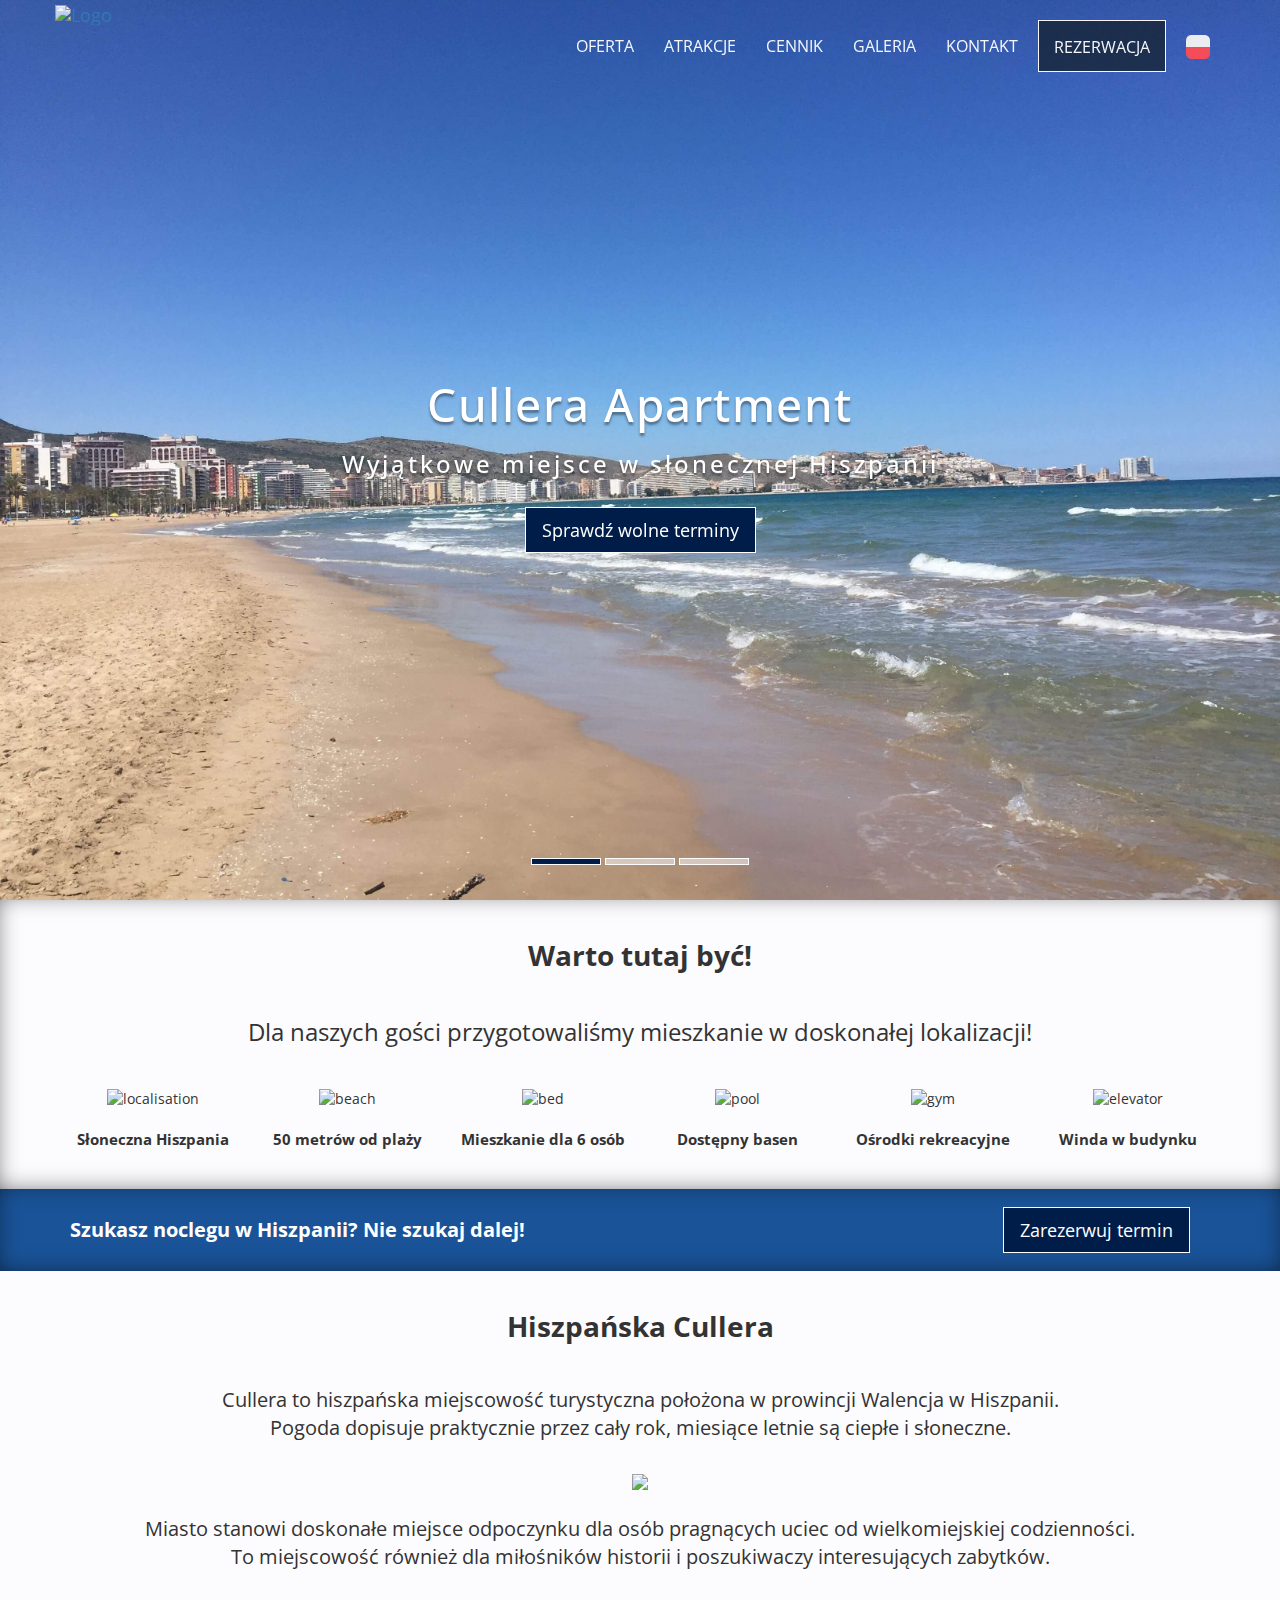
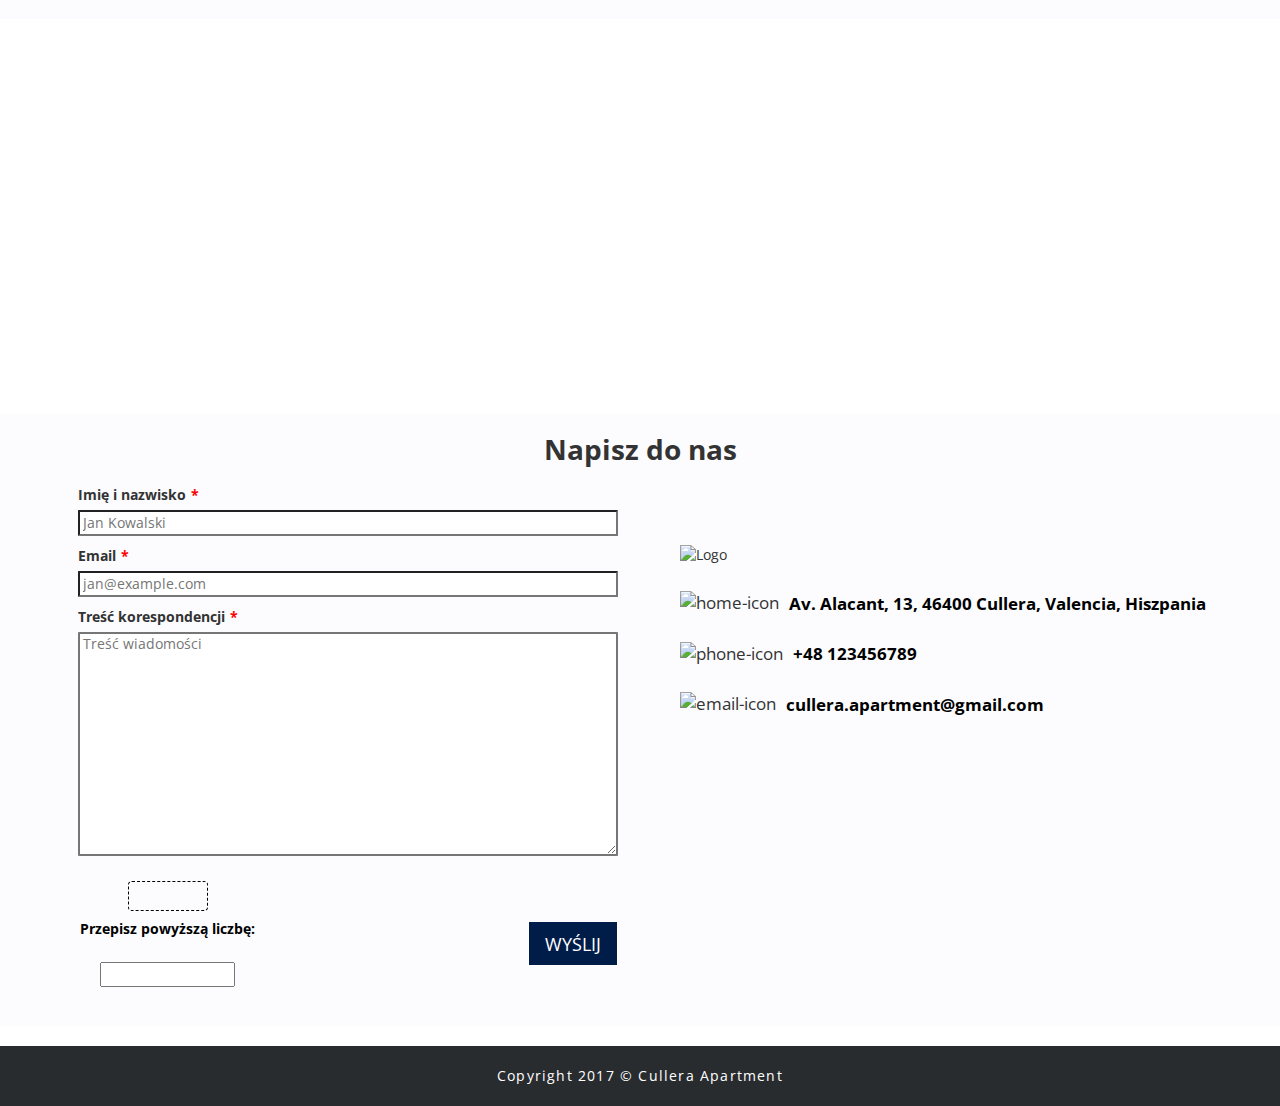
==== commit 57e2c9cb: "Small improvements" ====
--- a/index.html
+++ b/index.html
@@ -200,15 +200,19 @@
           <!-- START CAPTCHA -->
           <br>
           <div class="capbox">
+            <div class="captcha-wrapper">
+              <div>
             <div id="CaptchaDiv"></div>
-              <div class="capbox-inner">
-                Przepisz powyższą liczbę:<br>
-                <input type="hidden" id="txtCaptcha">
-                <input type="text" name="CaptchaInput" id="CaptchaInput" size="15"><br>
-              </div>
-              <span id="error"></span>
-              <input class="btn btn-lg btn-primary" type="submit" name="submit" id="submit" data-toggle="modal" value="WYŚLIJ"/>
-            </div>
+            <div class="capbox-inner">
+              <p>Przepisz powyższą liczbę:</p><br>
+              <input type="hidden" id="txtCaptcha">
+              <input type="text" name="CaptchaInput" id="CaptchaInput" size="15"><br>
+            </div>
+            </div>
+            <span id="error"></span>
+          </div>
+            <input class="btn btn-lg btn-primary" type="submit" name="submit" id="submit" data-toggle="modal" value="WYŚLIJ" />
+          </div>
           </div>
         </form>
 		</div>
--- a/resources/css/style.css
+++ b/resources/css/style.css
@@ -172,6 +172,7 @@
 .carousel-inner {
   height: 100%;
 }
+
 .carousel-caption {
   height: 100%;
   top: 40%;
@@ -365,9 +366,9 @@
 .capbox {
 	border-radius: 2px;
 	display: flex;
-  flex-direction: column;
 	*display: inline; zoom: 1; /* FOR IE7-8 */
-  width: 192px;
+  width: auto;
+  margin-bottom: 20px;
 	}
 .capbox-inner {
 	font: bold 14px 'Open Sans', arial, sans-serif;
@@ -384,6 +385,18 @@
   flex-direction: column;
   background-color: inherit;
 	}
+  .captcha-wrapper {
+    width: 60%;
+    margin-left: 0;
+    margin-right: auto;
+  }
+  .captcha-wrapper > div {
+    width: 180px;
+  }
+  .capbox-inner > p {
+    padding-bottom: 0;
+    margin: 0 auto;
+  }
 #CaptchaDiv {
 	font: bold 20px 'Open Sans', verdana, arial, sans-serif;
 	font-style: italic;
@@ -394,6 +407,9 @@
 	-moz-border-radius: 4px;
 	-webkit-border-radius: 4px;
 	border-radius: 4px;
+  height: 30px;
+  width: 80px;
+  margin: 0 auto;
 	}
 #CaptchaInput {
   display: block;
@@ -404,7 +420,11 @@
   margin-right: auto;
 }
 #submit {
-  max-width:100px;
+  max-width: 100px;
+  margin: auto 0;
+  float: right;
+  box-sizing: border-box;
+  height: 45.6px;
 }
 
 .footer {
@@ -413,6 +433,7 @@
   color: #fff;
   text-align: center;
 }
+
 .footer p {
   vertical-align: middle;
   margin: 0;
@@ -454,6 +475,7 @@
   margin: 0;
   padding: 0;
   padding-top: 90px;
+  padding-bottom: 20px;
 }
 
 .container-reservation .tab-title {
@@ -522,6 +544,12 @@
   flex-direction: column;
   height: 100%;;
 }
+
+.cennik .row {
+  padding-top: 20px;
+  padding-bottom: 20px;
+}
+
 .cennik .container-content {
   width:80%;
   margin: 0 auto;
@@ -636,10 +664,14 @@
 }
 
 .header-localization {
-  text-align: center;
   font-size: 20px;
   margin-top: 0;
 }
+
+p.txt .header-description {
+  margin-left: 0;
+}
+
 .container-map-localized {
   margin-bottom: 20px;
   display: flex;
@@ -695,6 +727,11 @@
   margin: 0;
   margin-left: 20px;
 }
+
+.container-localization p:first-child {
+  margin-left: 0;
+}
+
 h2.header-description {
   font-size: 25px;
   text-align: center;
@@ -716,7 +753,6 @@
   width: 80%;
   margin: 0 auto;
 }
-
 .container-offer h3.header-description {
   padding: 10px 20px;
 }
@@ -724,18 +760,22 @@
   display: flex;
   padding-bottom: 10px;
   padding-right: 0;
-  background-color: #FFCE00;
 }
 .container-description {
   display: flex;
   align-items: center;
-  width: 70%;
+  width: 50%;
   padding-bottom: 10px;
 }
 .container-apartment-description {
-  width: 100%;
+  width: 50%;
   padding: 10px 20px;
 }
+
+.container-apartment-description p {
+  padding-top: 20px;
+}
+
 .container-details {
   width: 30%;
   margin: auto 0;
@@ -773,24 +813,22 @@
   font-weight: bold;
 }
 .container-whatsin {
-  background-color: rgba(245,223,101,0.1);
-  box-shadow:  0 0 10px 0 rgba(245,223,101,0.7);
   padding-top: 0px;
   padding-bottom: 0px;
   display: flex;
-  color: white;
+  flex-direction: column;
+  width: 50%;
+  color: black;
 }
 .container-whatsin h3.header-description {
   margin-top: 0;
 }
 .container-apartment-right {
-  width: 40%;
-  border-left: 2px dashed;
-  background-color: #007849;
+  width: 100%;
+  color: black;
 }
 .container-apartment-left {
-  width: 60%;
-  background-color: #037584;
+  width: 100%;
 }
 .container-apartment-whatsin > .row {
   width: 90%;
@@ -799,7 +837,7 @@
 .container-apartment-whatsin img.graphic-icon {
   width: 1.3vw;
   max-width: 53px;
-  min-width: 15px;
+  min-width: 25px;
   height: 1.3vw;
   max-height: 53px;
   min-height: 15px;
@@ -816,7 +854,7 @@
 .container-apartment-whatsin > .row > .container-info p.txt > span {
   font-size: 14px;
   font-weight: normal;
-  color: white;
+
 }
 .container-apartment-whatsin > .row > .container-info p.txt {
   font-size: 14px;
@@ -897,13 +935,24 @@
 .content-column-element:hover .tile-over > p {
   vertical-align: middle;
 }
+#offer {
+  height: 100%;
+}
 /* Start MEDIA */
 /* Start of media.galeria.html*/
-@media(max-width: 1700px) {
-  #cennik {
+@media(max-width: 1500px) {
+  #cennik, #offer {
     height: auto;
   }
-}
+
+}
+@media(max-width: 1420px) {
+  .container-apartment-whatsin > .row > .container-info {
+    width: 33%;
+  }
+}
+
+
 @media (max-width: 1200px) {
   .col-res-gal {
     width: 33.3%;
@@ -924,6 +973,11 @@
     width: 33%;
   }
   .container-apartment-whatsin > .row > .container-info-additional {
+    width: 50%;
+  }
+}
+@media (max-width: 1080px) {
+  .container-apartment-whatsin > .row > .container-info {
     width: 50%;
   }
 }
@@ -949,6 +1003,10 @@
   h3 {
     font-size: 1.5em;
   }
+
+  .navbar-inverse .navbar-nav>li>a {
+    font-size: 0.8em;
+  }
   /* Start of media.nav*/
   .navbar, .navbar .navbar-inverse {
     background-color: rgba(26,83,152,0);
@@ -960,9 +1018,6 @@
     height: 46px;
     max-height: 46px;
   }
-  .navbar-inverse .navbar-nav>li>a {
-    font-size: 0.8em;
-  }
   ul.nav li a {
     min-height: 35px;
   }
@@ -1003,6 +1058,7 @@
   }
   .capbox {
   margin: 0 auto;
+  margin-bottom: 20px;
   }
   .container-calendar {
     padding-right: 15px;
@@ -1049,6 +1105,10 @@
   h3 {
     font-size: 1.5em;
   }
+
+  .navbar-inverse .navbar-nav>li>a {
+    font-size: 0.8em;
+  }
   /* Start of media.nav */
   .navbar, .navbar .navbar-inverse {
     background-color: rgba(26,83,152,0);
@@ -1059,9 +1119,6 @@
   .Reservation {
     height: 46px;
     max-height: 46px;
-  }
-  .navbar-inverse .navbar-nav>li>a {
-    font-size: 0.8em;
   }
   ul.nav li a {
     min-height: 35px;
@@ -1104,8 +1161,8 @@
     display: block;
   }
   .capbox {
-    display: block;
     margin: 0 auto;
+    margin-bottom: 20px;
   }
   .fc-day-number {
     font-size: 1em;
@@ -1161,6 +1218,10 @@
   flex-direction: column;
   padding: 20px;
   }
+  .container-offer .container-apartment-description,
+  .container-offer .container-whatsin {
+    width: 100%;
+  }
   .container-offer  .container-whatsin {
     padding: 0;
   }
@@ -1207,6 +1268,7 @@
     width: 25%;
   }
 }
+
 @media (max-width: 768px) {
   .graphic-icon {
     width: 25%;
@@ -1441,7 +1503,9 @@
   width: 90%;
   padding: 0 20px;
   }
-
+  .container-apartment-whatsin > .row > .container-info {
+    width: 33%;
+  }
 
 
   /* End of media.oferta.html */
@@ -1697,6 +1761,11 @@
   }
   /* End of media.oferta.html */
 }
+@media(max-width: 600px) {
+  .container-apartment-whatsin > .row > .container-info {
+    width: 50%;
+  }
+}
 @media(max-width: 520px) {
   /* Start of media.oferta.html */
   .container-apartment-whatsin > .row > .container-info {
@@ -1727,6 +1796,16 @@
     font-size: 16.8px;
   }
   /* End of media.index.html */
+  .capbox {
+    flex-direction: column;
+    text-align: center;
+  }
+  .captcha-wrapper {
+    width: 100%;
+  }
+  .captcha-wrapper > div {
+    margin: 0 auto;
+  }
 }
 @media(width: 420px) {
   /* Start of media.index.html */
